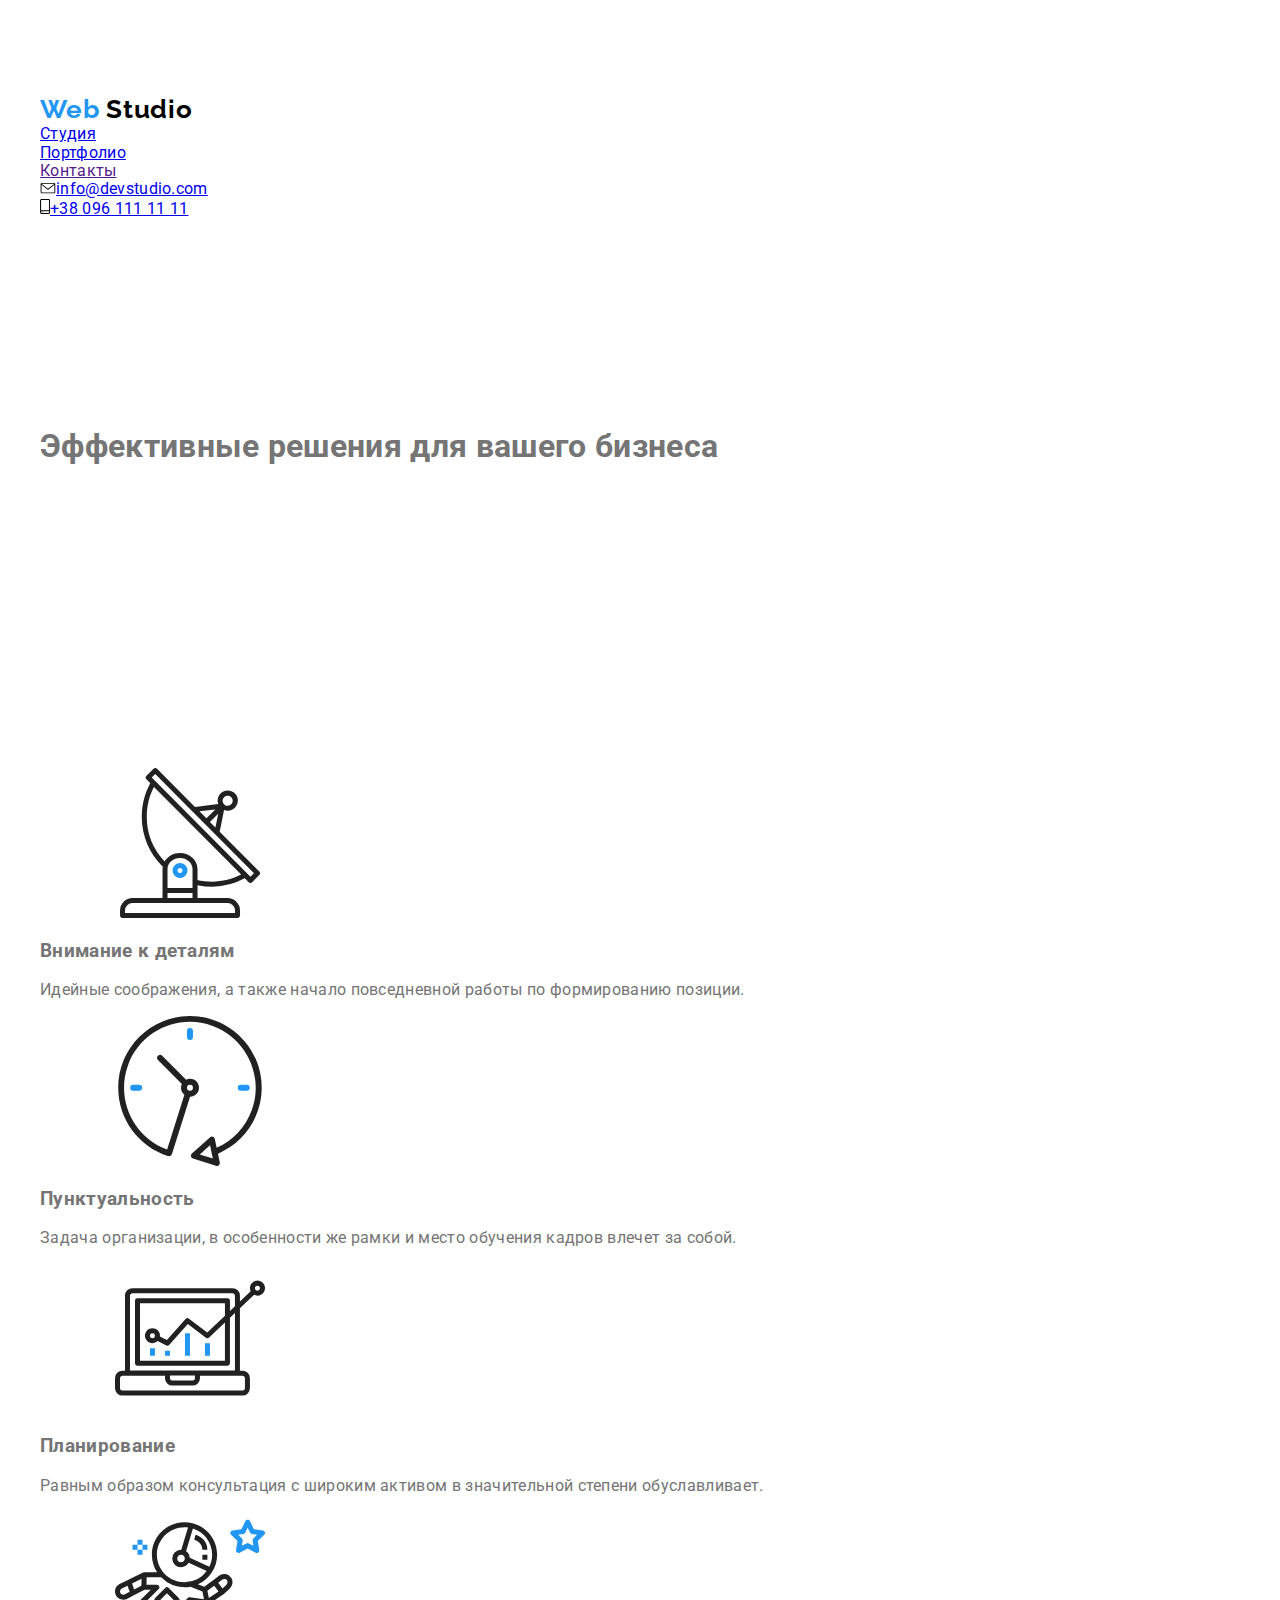
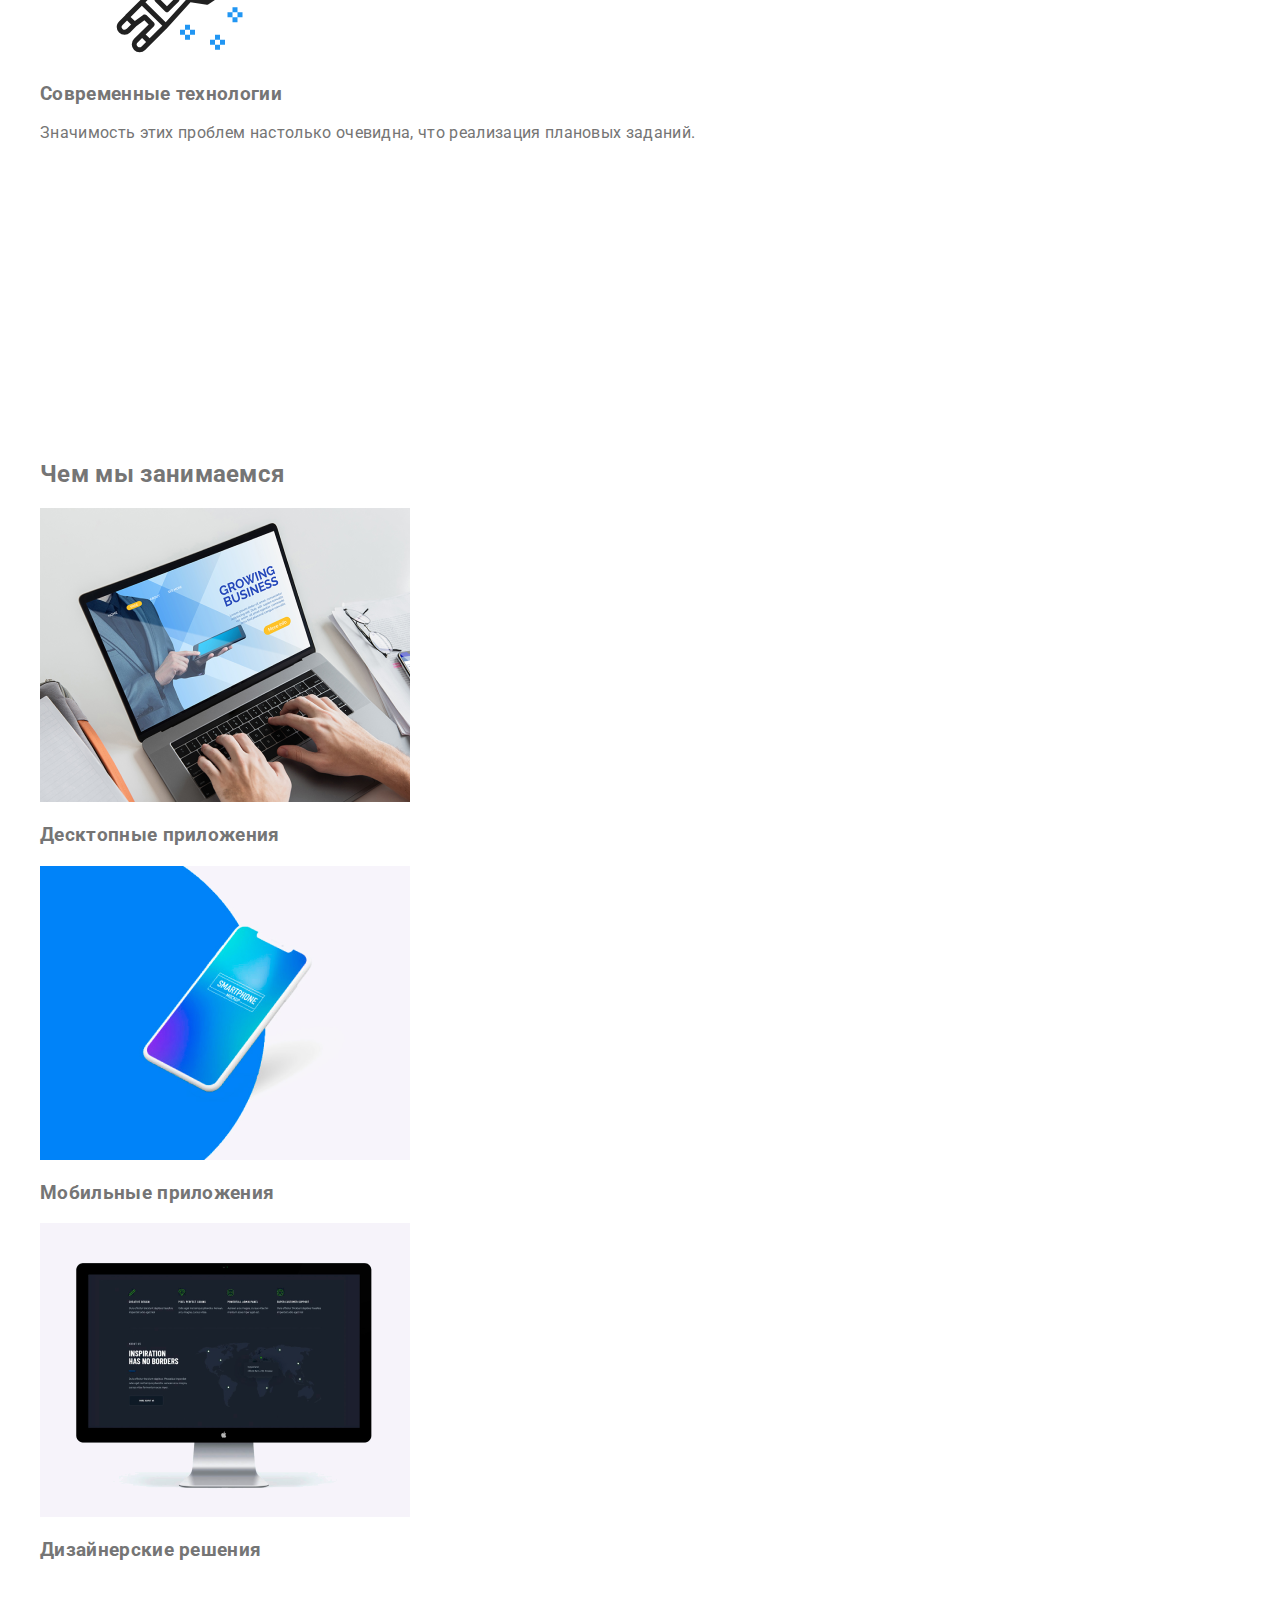
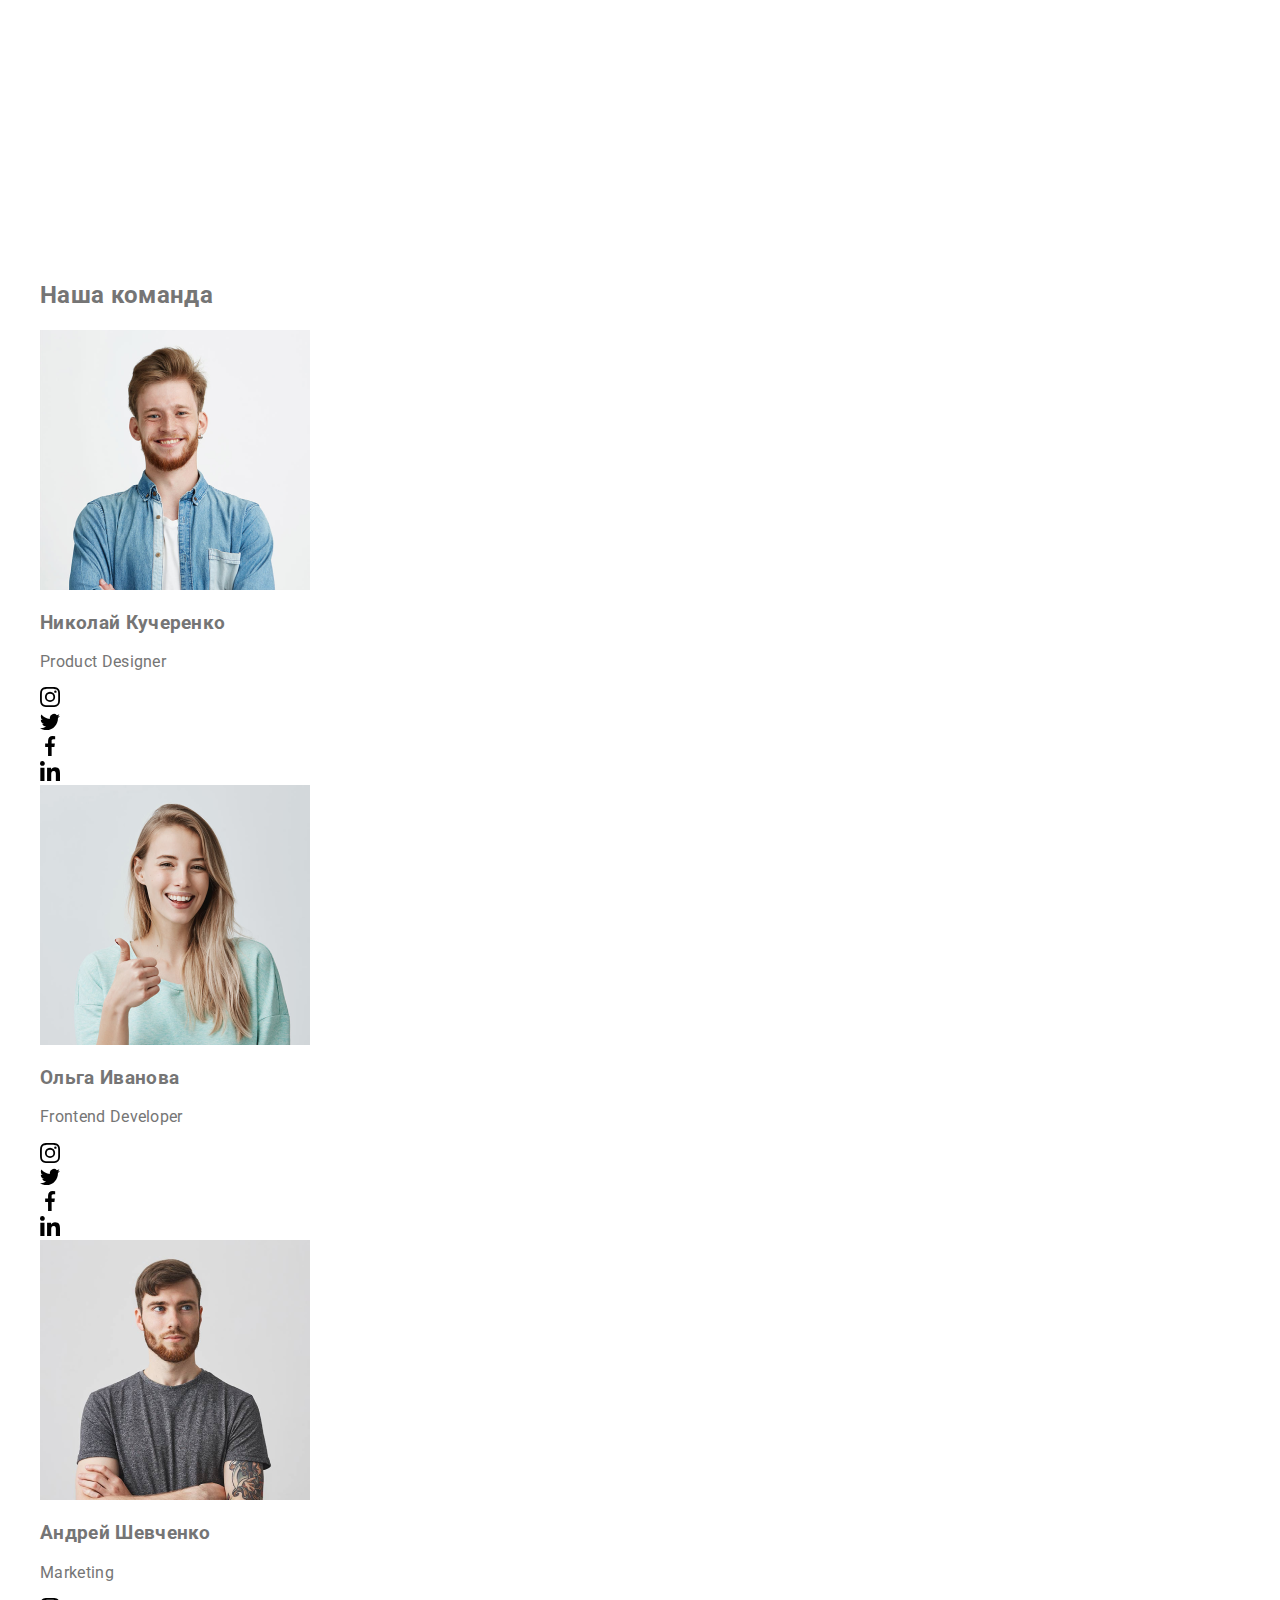
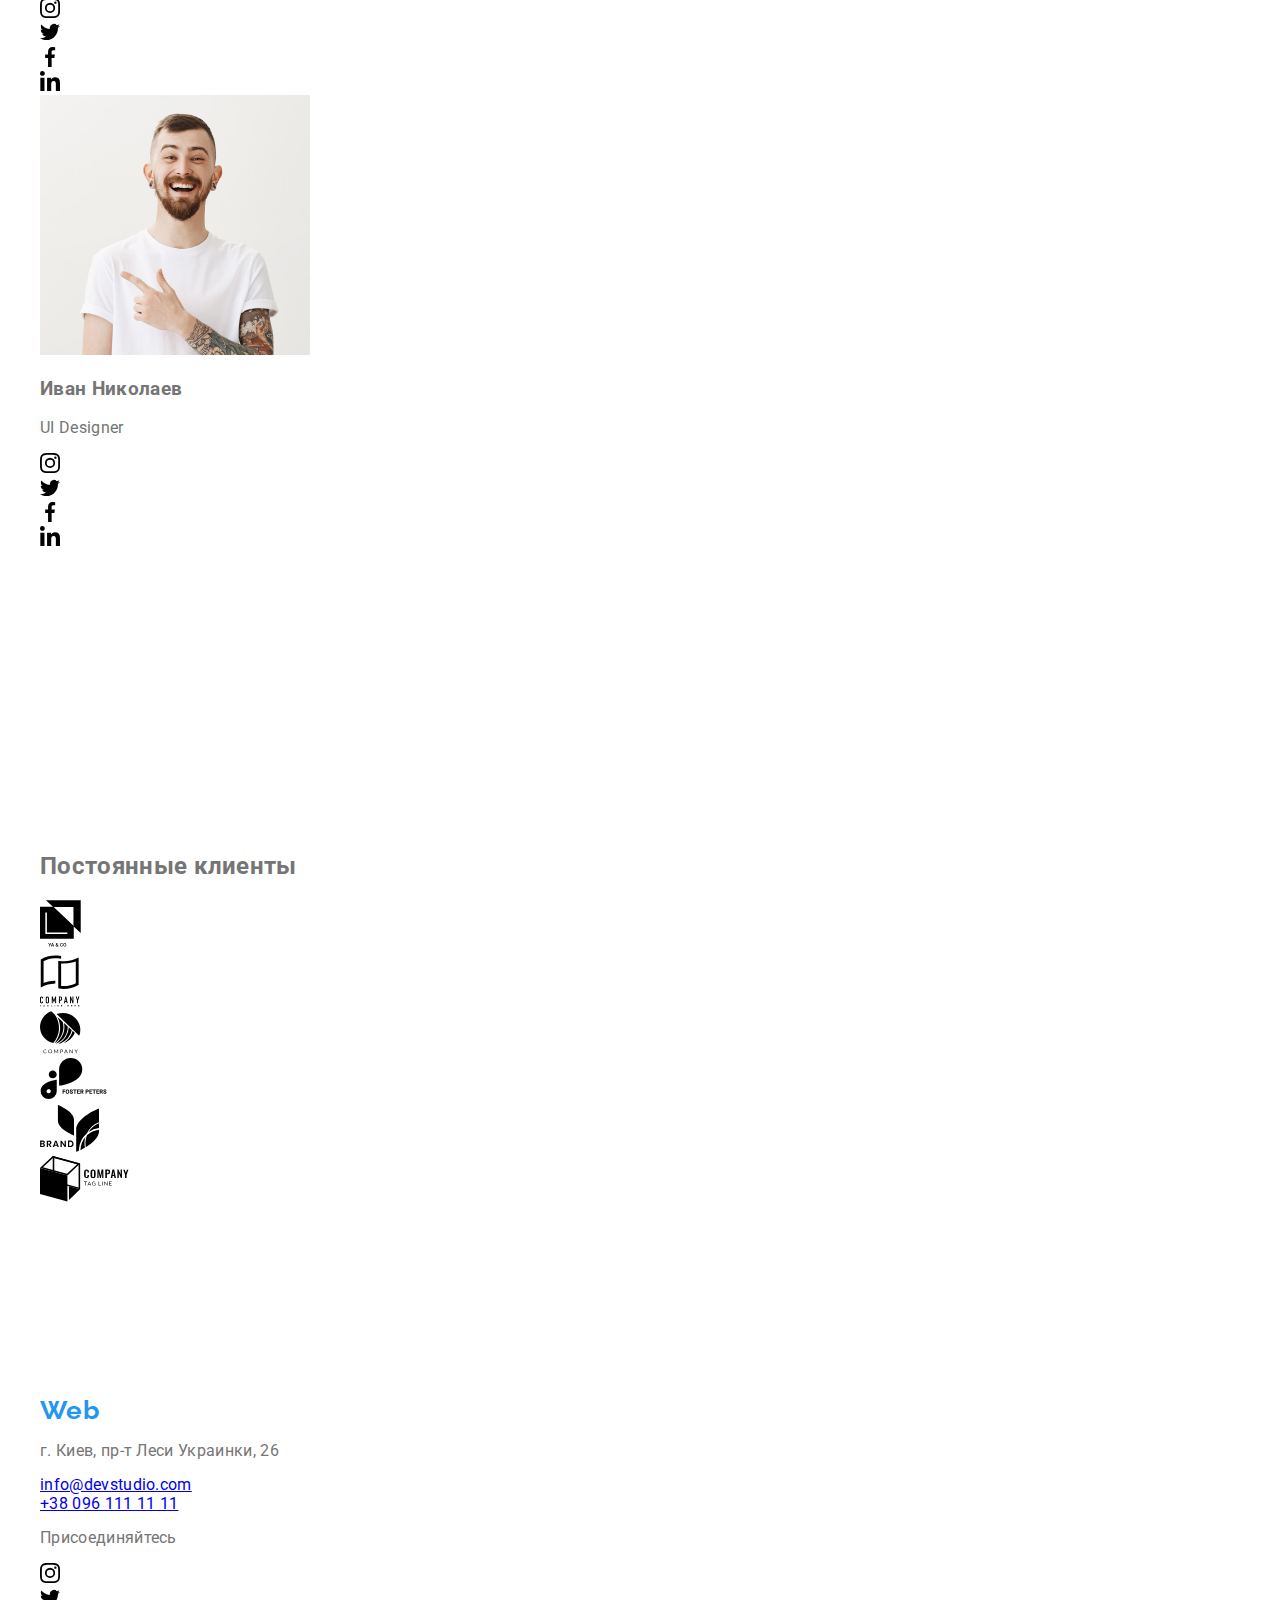
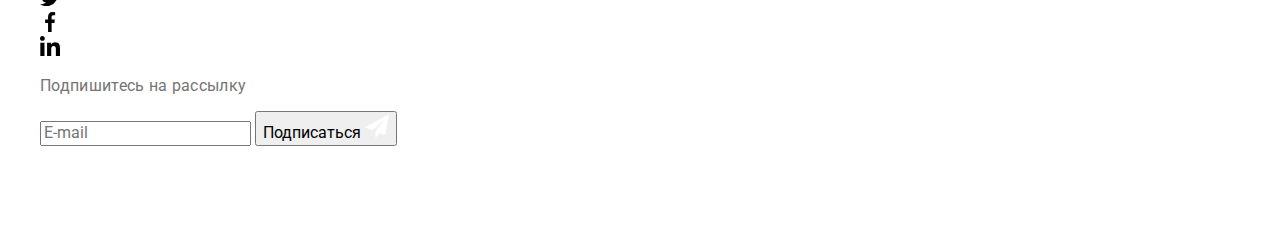
==== index.html @ dac52d51 "обнуляет все стили кроме общих" ====
<!DOCTYPE html>
<html lang="ru">
  <head>
    <meta charset="UTF-8" />
    <title>Web Studio</title>
    <link
      href="https://fonts.googleapis.com/css2?family=Raleway:wght@700&family=Roboto:wght@400;500;700;900&display=swap"
      rel="stylesheet"
    />
    <link rel="stylesheet" href="./css/normalize.css" />
    <link rel="stylesheet" href="./css/main.min.css" />
  </head>
  <body class="body">
    <header class="site-header">
      <div class="container">
        <nav class="nav">
          <div>
            <a href="./index.html" class="logo">
              <span class="logo-blue">Web</span>
              <span class="logo-black">Studio</span>
            </a>
          </div>
          <div>
            <ul class="site-nav list">
              <li class="nav-item">
                <a class="nav-item-link active" href="./index.html">Студия</a>
              </li>
              <li class="nav-item">
                <a class="nav-item-link" href="./portfolio.html">Портфолио</a>
              </li>
              <li class="nav-item">
                <a class="nav-item-link" href="">Контакты</a>
              </li>
            </ul>
          </div>
        </nav>
        <div class="contacts-header">
          <ul class="contacts list">
            <li class="contacts-item">
              <a href="mailto:info@devstudio.com">
                <svg class="contacts-icon" width="16px" height="11px">
                  <use href="./images/Sprite.svg#icon-envelope"></use></svg
                >info@devstudio.com</a
              >
            </li>
            <li class="contacts-item">
              <a href="tel:+380961111111">
                <svg class="contacts-icon" width="10px" height="15px">
                  <use href="./images/Sprite.svg#icon-smartphone"></use></svg
                >+38 096 111 11 11</a
              >
            </li>
          </ul>
        </div>
      </div>
    </header>
    <!--Секция Герой-->
    <main>
      <section class="hero">
        <div class="container">
          <h1 class="main-slogan">Эффективные решения для вашего бизнеса</h1>
          <!--<div data-modal-open>
            <button class="order-button">
              Заказать услугу
            </button>
          </div>
          <div class="backdrop is-hidden" data-modal>
            <div class="modal">
              <p class="modal-slogan">
                Оставьте свои данные, мы вам перезвоним
              </p>
              <form class="modal-form">
                <div class="modal-form-field">
                  <input
                    class="modal-form-input"
                    type="text"
                    name="name"
                    id="name"
                    placeholder=" "
                  />
                  <label class="modal-form-label" for="name">Имя</label>
                  <span class="icon-modal-form"
                    ><svg class="icon" width="12" height="12">
                      <use
                        href="./images/Sprite.svg#icon-person-form"
                      ></use></svg
                  ></span>
                </div>
                <div class="modal-form-field">
                  <input
                    class="modal-form-input"
                    type="tel"
                    name="tel"
                    id="tel"
                    placeholder=" "
                  />
                  <label class="modal-form-label" for="tel">Телефон</label>
                  <span class="icon-modal-form"
                    ><svg class="icon" width="14" height="14">
                      <use
                        href="./images/Sprite.svg#icon-phone-form"
                      ></use></svg
                  ></span>
                </div>
                <div class="modal-form-field">
                  <input
                    class="modal-form-input"
                    type="email"
                    name="mail"
                    id="mail"
                    placeholder=" "
                  />
                  <label class="modal-form-label" for="mail">Почта</label>
                  <span class="icon-modal-form"
                    ><svg class="icon" width="16" height="12">
                      <use href="./images/Sprite.svg#icon-mail-form"></use></svg
                  ></span>
                </div>
                <div class="modal-form-comment">
                  <textarea
                    class="comment-area"
                    name="comment"
                    id="comment"
                    cols="50"
                    rows="10"
                    placeholder=" "
                  ></textarea>
                  <label class="form-label-comment" for="comment"
                    >Комментарий</label
                  >
                </div>
                <label class="agreement-checkbox">
                  <input
                    class="checkbox visually-hidden"
                    type="checkbox"
                    name="agreement"
                  />

                  <span class="check-text"
                    >Соглашаюсь с рассылкой и принимаю
                    <a class="agreement-link" href="#"
                      >Условия договора</a
                    ></span
                  >
                </label>
                <button type="submit" class="modal-submit" data-modal-close>
                  Отправить
                </button>
              </form>
              <span class="close-form"
                ><svg class="close-form-icon" width="11" height="11">
                  <use href="./images/Sprite.svg#icon-close-form"></use></svg
              ></span>
            </div>
          </div>-->
        </div>
      </section>
      <!--Секция без названия-->
      <section class="section">
        <div class="container">
          <ul class="benefits list">
            <li class="benefits-list">
              <div class="benefits-icon-block">
                <svg class="benefits-icon">
                  <use href="./images/Sprite.svg#icon-antenna"></use>
                </svg>
              </div>
              <h3 class="benefits-list-name">Внимание к деталям</h3>
              <p class="benefits-list-description">
                Идейные соображения, а также начало повседневной работы по
                формированию позиции.
              </p>
            </li>
            <li class="benefits-list">
              <div class="benefits-icon-block">
                <svg class="benefits-icon">
                  <use href="./images/Sprite.svg#icon-clock"></use>
                </svg>
              </div>
              <h3 class="benefits-list-name">Пунктуальность</h3>
              <p class="benefits-list-description">
                Задача организации, в особенности же рамки и место обучения
                кадров влечет за собой.
              </p>
            </li>
            <li class="benefits-list">
              <div class="benefits-icon-block">
                <svg class="benefits-icon">
                  <use href="./images/Sprite.svg#icon-diagram"></use>
                </svg>
              </div>
              <h3 class="benefits-list-name">Планирование</h3>
              <p class="benefits-list-description">
                Равным образом консультация с широким активом в значительной
                степени обуславливает.
              </p>
            </li>
            <li class="benefits-list">
              <div class="benefits-icon-block">
                <svg class="benefits-icon">
                  <use href="./images/Sprite.svg#icon-astronaut"></use>
                </svg>
              </div>
              <h3 class="benefits-list-name">Современные технологии</h3>
              <p class="benefits-list-description">
                Значимость этих проблем настолько очевидна, что реализация
                плановых заданий.
              </p>
            </li>
          </ul>
        </div>
      </section>
      <!--Секция чем мы занимаемся-->
      <section class="section">
        <div class="container">
          <h2 class="section-name">Чем мы занимаемся</h2>
          <ul class="business list">
            <li class="business-item">
              <img
                class="business-image"
                src="./images/Laptop.png"
                alt="Фото ноутбука"
                width="370"
              />
              <h3 class="business-item-name">Десктопные приложения</h3>
            </li>
            <li class="business-item">
              <img
                class="business-image"
                src="./images/Phone.png"
                alt="Фото телефона"
                width="370"
              />
              <h3 class="business-item-name">Мобильные приложения</h3>
            </li>
            <li class="business-item">
              <img
                class="business-image"
                src="./images/Monitor.png"
                alt="Фото монитора"
                width="370"
              />
              <h3 class="business-item-name">Дизайнерские решения</h3>
            </li>
          </ul>
        </div>
      </section>
      <!--Секция наша команда-->
      <section class="section our-team">
        <div class="container">
          <h2 class="section-name">Наша команда</h2>
          <ul class="team list">
            <li class="team-member">
              <img
                src="./images/Продукт_Дизайнер.png"
                alt="Фото дизайнера"
                width="270"
              />
              <h3 class="team-member-name">Николай Кучеренко</h3>
              <p class="team-member-profession">Product Designer</p>
              <ul class="links list">
                <li>
                  <a href="" class="team-links" aria-label="Инстаграм">
                    <svg class="team-links-icon" width="20" height="20">
                      <use href="./images/Sprite.svg#icon-instagram"></use>
                    </svg>
                  </a>
                </li>
                <li>
                  <a href="" class="team-links" aria-label="Твиттер">
                    <svg class="team-links-icon" width="20" height="20">
                      <use href="./images/Sprite.svg#icon-twitter"></use>
                    </svg>
                  </a>
                </li>
                <li>
                  <a href="" class="team-links" aria-label="Фэйсбук">
                    <svg class="team-links-icon" width="20" height="20">
                      <use href="./images/Sprite.svg#icon-facebook"></use>
                    </svg>
                  </a>
                </li>
                <li>
                  <a href="" class="team-links" aria-label="Линкедин">
                    <svg class="team-links-icon" width="20" height="20">
                      <use href="./images/Sprite.svg#icon-linkedin"></use>
                    </svg>
                  </a>
                </li>
              </ul>
            </li>
            <li class="team-member">
              <img
                src="./images/Фронт-энд.png"
                alt="Фото фронт-энд разработчика"
                width="270"
              />
              <h3 class="team-member-name">Ольга Иванова</h3>
              <p class="team-member-profession">Frontend Developer</p>
              <ul class="links list">
                <li>
                  <a href="" class="team-links" aria-label="Инстаграм">
                    <svg class="team-links-icon" width="20" height="20">
                      <use href="./images/Sprite.svg#icon-instagram"></use>
                    </svg>
                  </a>
                </li>
                <li>
                  <a href="" class="team-links" aria-label="Твиттер">
                    <svg class="team-links-icon" width="20" height="20">
                      <use href="./images/Sprite.svg#icon-twitter"></use>
                    </svg>
                  </a>
                </li>
                <li>
                  <a href="" class="team-links" aria-label="Фэйсбук">
                    <svg class="team-links-icon" width="20" height="20">
                      <use href="./images/Sprite.svg#icon-facebook"></use>
                    </svg>
                  </a>
                </li>
                <li>
                  <a href="" class="team-links" aria-label="Линкедин">
                    <svg class="team-links-icon" width="20" height="20">
                      <use href="./images/Sprite.svg#icon-linkedin"></use>
                    </svg>
                  </a>
                </li>
              </ul>
            </li>
            <li class="team-member">
              <img
                src="./images/Маркетинг.png"
                alt="Фото маркетолога"
                width="270"
              />
              <h3 class="team-member-name">Андрей Шевченко</h3>
              <p class="team-member-profession">Marketing</p>
              <ul class="links list">
                <li>
                  <a href="" class="team-links" aria-label="Инстаграм">
                    <svg class="team-links-icon" width="20" height="20">
                      <use href="./images/Sprite.svg#icon-instagram"></use>
                    </svg>
                  </a>
                </li>
                <li>
                  <a href="" class="team-links" aria-label="Твиттер">
                    <svg class="team-links-icon" width="20" height="20">
                      <use href="./images/Sprite.svg#icon-twitter"></use>
                    </svg>
                  </a>
                </li>
                <li>
                  <a href="" class="team-links" aria-label="Фэйсбук">
                    <svg class="team-links-icon" width="20" height="20">
                      <use href="./images/Sprite.svg#icon-facebook"></use>
                    </svg>
                  </a>
                </li>
                <li>
                  <a href="" class="team-links" aria-label="Линкедин">
                    <svg class="team-links-icon" width="20" height="20">
                      <use href="./images/Sprite.svg#icon-linkedin"></use>
                    </svg>
                  </a>
                </li>
              </ul>
            </li>
            <li class="team-member">
              <img
                src="./images/UI_Дизайнер.png"
                alt="Фото дизайнера UI"
                width="270"
              />
              <h3 class="team-member-name">Иван Николаев</h3>
              <p class="team-member-profession">UI Designer</p>
              <ul class="links list">
                <li>
                  <a href="" class="team-links" aria-label="Инстаграм">
                    <svg class="team-links-icon" width="20" height="20">
                      <use href="./images/Sprite.svg#icon-instagram"></use>
                    </svg>
                  </a>
                </li>
                <li>
                  <a href="" class="team-links" aria-label="Твиттер">
                    <svg class="team-links-icon" width="20" height="20">
                      <use href="./images/Sprite.svg#icon-twitter"></use>
                    </svg>
                  </a>
                </li>
                <li>
                  <a href="" class="team-links" aria-label="Фэйсбук">
                    <svg class="team-links-icon" width="20" height="20">
                      <use href="./images/Sprite.svg#icon-facebook"></use>
                    </svg>
                  </a>
                </li>
                <li>
                  <a href="" class="team-links" aria-label="Линкедин">
                    <svg class="team-links-icon" width="20" height="20">
                      <use href="./images/Sprite.svg#icon-linkedin"></use>
                    </svg>
                  </a>
                </li>
              </ul>
            </li>
          </ul>
        </div>
      </section>
      <!--Секция постоянные клиенты-->
      <section class="section">
        <div class="container">
          <h2 class="section-name">Постоянные клиенты</h2>
          <ul class="clients list">
            <li class="clients-logo-block">
              <a class="clients-logo" aria-label="Лого клиента">
                <svg class="icon-logo" width="45" height="50">
                  <use href="./images/Sprite.svg#icon-client-1"></use>
                </svg>
              </a>
            </li>
            <li class="clients-logo-block">
              <a class="clients-logo" aria-label="Лого клиента">
                <svg class="icon-logo" width="40" height="52">
                  <use href="./images/Sprite.svg#icon-client-2"></use>
                </svg>
              </a>
            </li>
            <li class="clients-logo-block">
              <a class="clients-logo" aria-label="Лого клиента">
                <svg class="icon-logo" width="41" height="43">
                  <use href="./images/Sprite.svg#icon-client-3"></use>
                </svg>
              </a>
            </li>
            <li class="clients-logo-block">
              <a class="clients-logo" aria-label="Лого клиента">
                <svg class="icon-logo" width="80" height="42">
                  <use href="./images/Sprite.svg#icon-client-4"></use>
                </svg>
              </a>
            </li>
            <li class="clients-logo-block">
              <a class="clients-logo" aria-label="Лого клиента">
                <svg class="icon-logo" width="59" height="47">
                  <use href="./images/Sprite.svg#icon-client-5"></use>
                </svg>
              </a>
            </li>
            <li class="clients-logo-block">
              <a class="clients-logo" aria-label="Лого клиента">
                <svg class="icon-logo" width="89" height="46">
                  <use href="./images/Sprite.svg#icon-client-6"></use>
                </svg>
              </a>
            </li>
          </ul>
        </div>
      </section>
    </main>
    <footer class="footer">
      <div class="container">
        <div class="block-adress">
          <a href="/" class="logo">
            <span class="logo-blue">Web</span>
            <span class="logo-white">Studio</span></a
          >
          <ul class="adress list">
            <li class="adress-main">
              <p>г. Киев, пр-т Леси Украинки, 26</p>
            </li>
            <li class="adress-links">
              <a href="mailto:info@devstudio.com">info@devstudio.com</a>
            </li>
            <li class="adress-links">
              <a href="tel:+380961111111">+38 096 111 11 11</a>
            </li>
          </ul>
        </div>
        <div class="block-join">
          <p class="join">Присоединяйтесь</p>
          <ul class="join-links list">
            <li>
              <a href="" class="join-links-item" aria-label="Инстаграм">
                <svg class="join-links-icon" width="20" height="20">
                  <use href="./images/Sprite.svg#icon-instagram"></use>
                </svg>
              </a>
            </li>
            <li>
              <a href="" class="join-links-item" aria-label="Твиттер">
                <svg class="join-links-icon" width="20" height="20">
                  <use href="./images/Sprite.svg#icon-twitter"></use>
                </svg>
              </a>
            </li>
            <li>
              <a href="" class="join-links-item" aria-label="Фэйсбук">
                <svg class="join-links-icon" width="20" height="20">
                  <use href="./images/Sprite.svg#icon-facebook"></use>
                </svg>
              </a>
            </li>
            <li>
              <a href="" class="join-links-item" aria-label="Линкедин">
                <svg class="join-links-icon" width="20" height="20">
                  <use href="./images/Sprite.svg#icon-linkedin"></use>
                </svg>
              </a>
            </li>
          </ul>
        </div>
        <div class="block-sign">
          <p class="sign">Подпишитесь на рассылку</p>
          <div class="sign-form">
            <input
              class="sign-input"
              type="email"
              name="mail"
              placeholder="E-mail"
            />
            <button class="button-sign" type="submit">
              Подписаться
              <svg width="24" height="24">
                <use href="./images/Sprite.svg#icon-send"></use>
              </svg>
            </button>
          </div>
        </div>
      </div>
    </footer>

    <script src="./js/modal.js"></script>
  </body>
</html>
---- css/main.min.css ----
.visually-hidden{position:absolute;clip:rect(0 0 0 0);width:1px;height:1px;margin:-1px;border:0;padding:0;overflow:hidden}.list{list-style:none;margin:0;padding:0}.body{color:#757575;font-family:roboto, sans-serif;letter-spacing:0.02em}.section{padding-top:94px}.container{padding-top:60px;padding-bottom:60px;padding-right:15px;padding-left:15px;margin:0px auto 0px auto}@media screen and (min-width: 480px){.container{width:480px}}@media screen and (min-width: 768px){.container{width:768px}}@media screen and (min-width: 1200px){.container{padding-top:94px;padding-bottom:94px;width:1200px}}.logo{text-decoration:none;font-family:Raleway, sans-serif;font-weight:700;font-size:26px;line-height:1.2;letter-spacing:0.03em}.logo-blue{color:#2196f3}.logo-black{color:#000}.logo-white{color:#fff}
/*# sourceMappingURL=main.min.css.map */
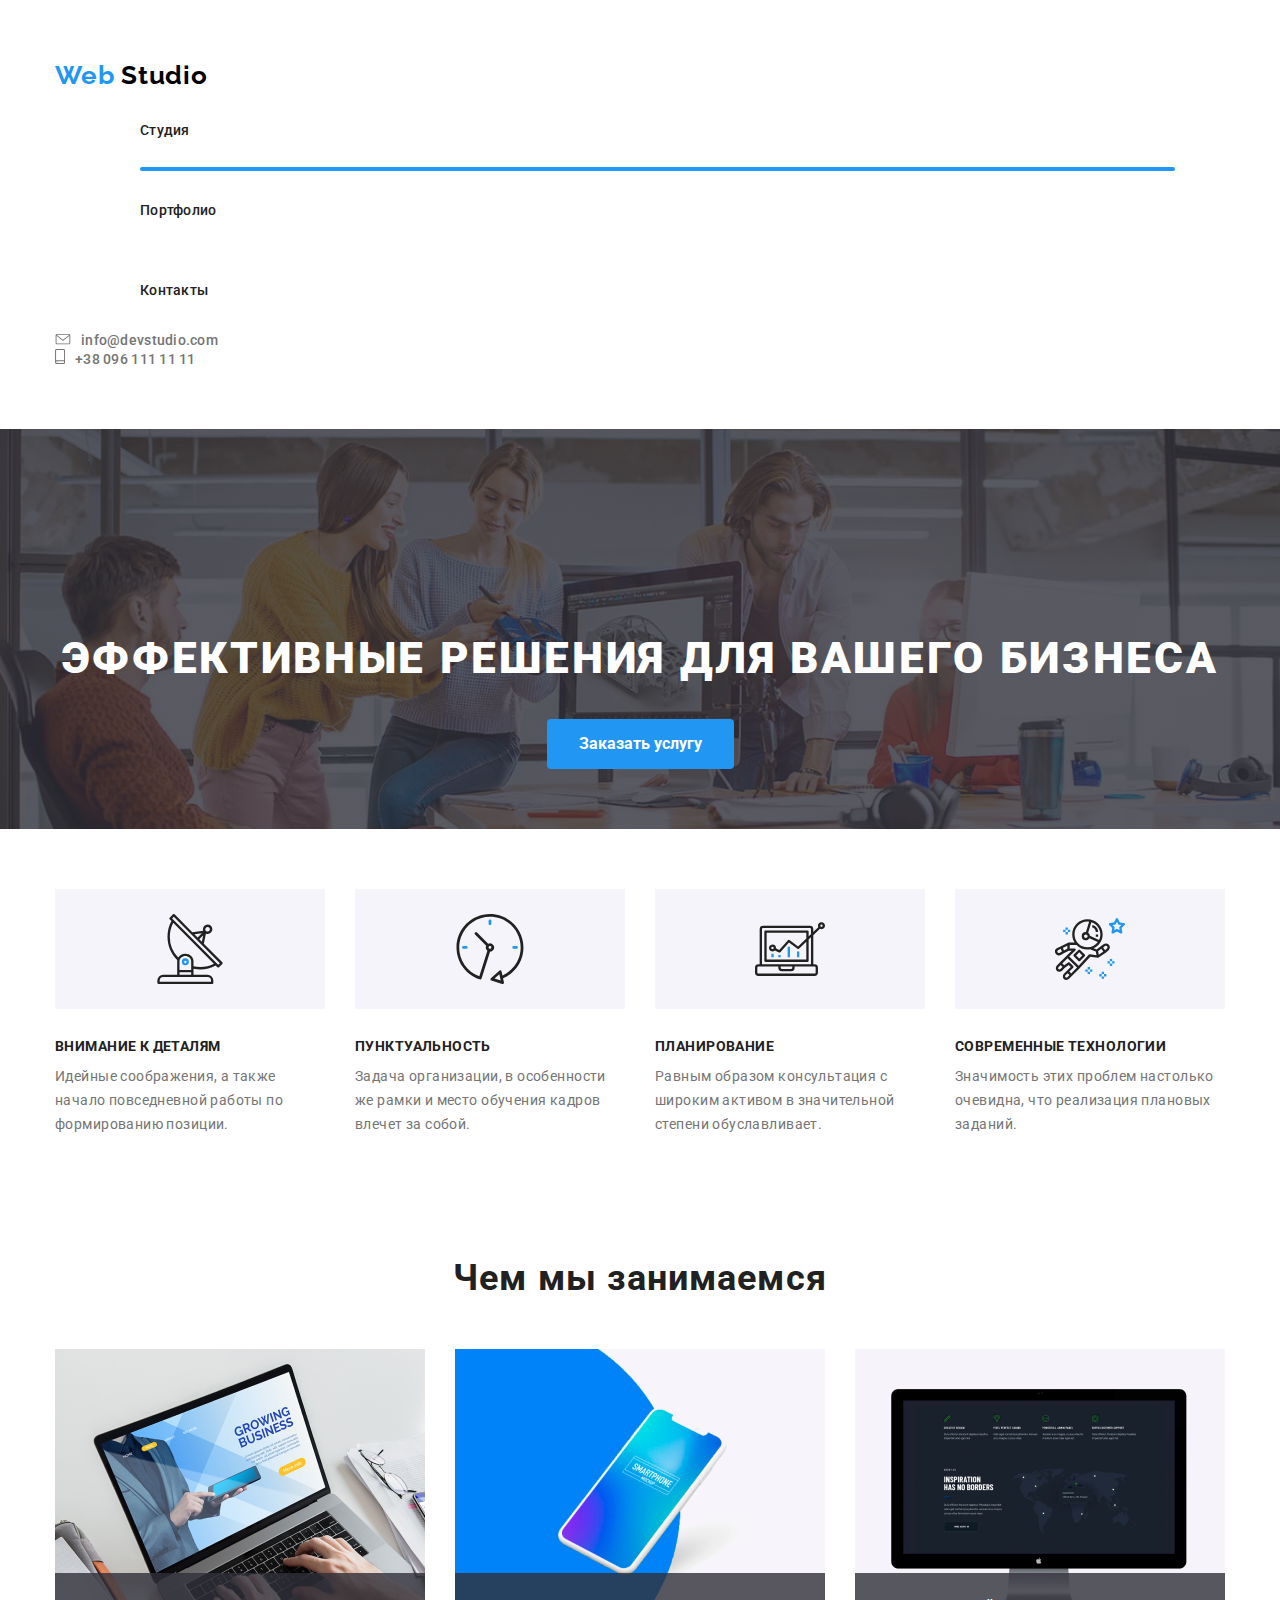
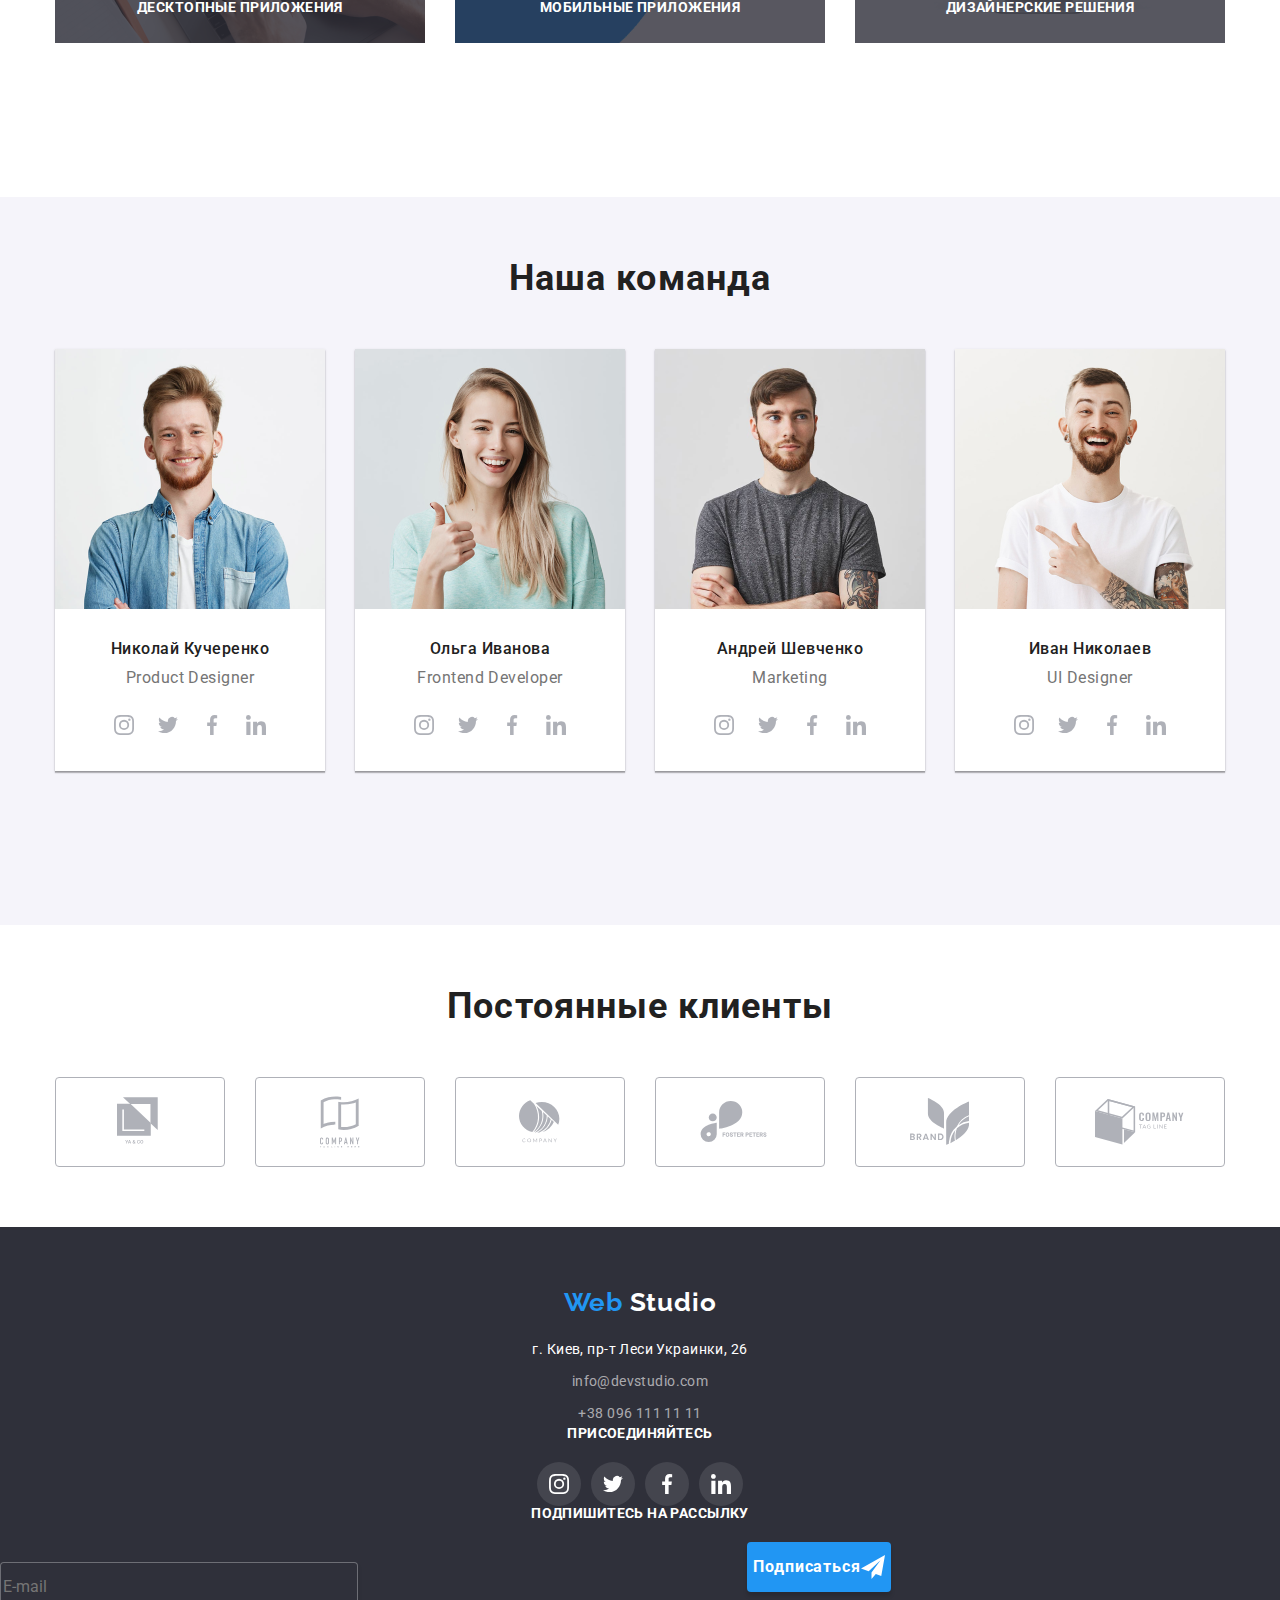
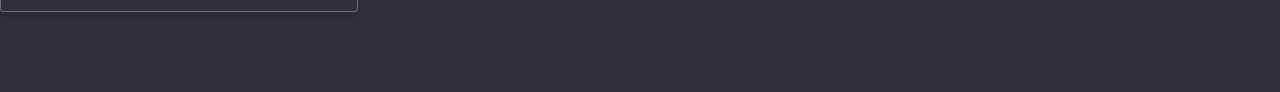
==== commit 689246f1: "добавляет адаптивную верстку" ====
--- a/index.html
+++ b/index.html
@@ -2,6 +2,7 @@
 <html lang="ru">
   <head>
     <meta charset="UTF-8" />
+    <meta name="viewport" content="width=device-width, initial-scale=1.0" />
     <title>Web Studio</title>
     <link
       href="https://fonts.googleapis.com/css2?family=Raleway:wght@700&family=Roboto:wght@400;500;700;900&display=swap"
@@ -13,44 +14,67 @@
   <body class="body">
     <header class="site-header">
       <div class="container">
-        <nav class="nav">
-          <div>
-            <a href="./index.html" class="logo">
-              <span class="logo-blue">Web</span>
-              <span class="logo-black">Studio</span>
-            </a>
-          </div>
-          <div>
-            <ul class="site-nav list">
-              <li class="nav-item">
-                <a class="nav-item-link active" href="./index.html">Студия</a>
-              </li>
-              <li class="nav-item">
-                <a class="nav-item-link" href="./portfolio.html">Портфолио</a>
-              </li>
-              <li class="nav-item">
-                <a class="nav-item-link" href="">Контакты</a>
+        <div>
+          <a href="./index.html" class="logo">
+            <span class="logo-blue">Web</span>
+            <span class="logo-black">Studio</span>
+          </a>
+          <button
+            type="button"
+            class="menu-button is-open"
+            aria-expanded="false"
+            data-menu-button
+          >
+            <svg
+              width="40"
+              height="40"
+              aria-label="Переключатель мобильного меню"
+            >
+              <use
+                class="icon-nav-close"
+                href="./images/Sprite.svg#icon-nav-close"
+              ></use>
+              <use
+                class="icon-nav-menu"
+                href="./images/Sprite.svg#icon-nav-menu"
+              ></use>
+            </svg>
+          </button>
+        </div>
+        <div class="menu-container">
+          <nav class="nav">
+            <div>
+              <ul class="site-nav list">
+                <li class="nav-item">
+                  <a class="nav-item-link active" href="./index.html">Студия</a>
+                </li>
+                <li class="nav-item">
+                  <a class="nav-item-link" href="./portfolio.html">Портфолио</a>
+                </li>
+                <li class="nav-item">
+                  <a class="nav-item-link" href="">Контакты</a>
+                </li>
+              </ul>
+            </div>
+          </nav>
+          <div class="contacts-header">
+            <ul class="contacts list">
+              <li class="contacts-item">
+                <a href="mailto:info@devstudio.com">
+                  <svg class="contacts-icon" width="16px" height="11px">
+                    <use href="./images/Sprite.svg#icon-envelope"></use></svg
+                  >info@devstudio.com</a
+                >
+              </li>
+              <li class="contacts-item">
+                <a href="tel:+380961111111">
+                  <svg class="contacts-icon" width="10px" height="15px">
+                    <use href="./images/Sprite.svg#icon-smartphone"></use></svg
+                  >+38 096 111 11 11</a
+                >
               </li>
             </ul>
           </div>
-        </nav>
-        <div class="contacts-header">
-          <ul class="contacts list">
-            <li class="contacts-item">
-              <a href="mailto:info@devstudio.com">
-                <svg class="contacts-icon" width="16px" height="11px">
-                  <use href="./images/Sprite.svg#icon-envelope"></use></svg
-                >info@devstudio.com</a
-              >
-            </li>
-            <li class="contacts-item">
-              <a href="tel:+380961111111">
-                <svg class="contacts-icon" width="10px" height="15px">
-                  <use href="./images/Sprite.svg#icon-smartphone"></use></svg
-                >+38 096 111 11 11</a
-              >
-            </li>
-          </ul>
         </div>
       </div>
     </header>
@@ -59,7 +83,7 @@
       <section class="hero">
         <div class="container">
           <h1 class="main-slogan">Эффективные решения для вашего бизнеса</h1>
-          <!--<div data-modal-open>
+          <div data-modal-open>
             <button class="order-button">
               Заказать услугу
             </button>
@@ -152,7 +176,7 @@
                   <use href="./images/Sprite.svg#icon-close-form"></use></svg
               ></span>
             </div>
-          </div>-->
+          </div>
         </div>
       </section>
       <!--Секция без названия-->
@@ -212,7 +236,7 @@
       </section>
       <!--Секция чем мы занимаемся-->
       <section class="section">
-        <div class="container">
+        <div class="container business-container">
           <h2 class="section-name">Чем мы занимаемся</h2>
           <ul class="business list">
             <li class="business-item">
@@ -461,56 +485,58 @@
       </section>
     </main>
     <footer class="footer">
-      <div class="container">
-        <div class="block-adress">
-          <a href="/" class="logo">
-            <span class="logo-blue">Web</span>
-            <span class="logo-white">Studio</span></a
-          >
-          <ul class="adress list">
-            <li class="adress-main">
-              <p>г. Киев, пр-т Леси Украинки, 26</p>
-            </li>
-            <li class="adress-links">
-              <a href="mailto:info@devstudio.com">info@devstudio.com</a>
-            </li>
-            <li class="adress-links">
-              <a href="tel:+380961111111">+38 096 111 11 11</a>
-            </li>
-          </ul>
-        </div>
-        <div class="block-join">
-          <p class="join">Присоединяйтесь</p>
-          <ul class="join-links list">
-            <li>
-              <a href="" class="join-links-item" aria-label="Инстаграм">
-                <svg class="join-links-icon" width="20" height="20">
-                  <use href="./images/Sprite.svg#icon-instagram"></use>
-                </svg>
-              </a>
-            </li>
-            <li>
-              <a href="" class="join-links-item" aria-label="Твиттер">
-                <svg class="join-links-icon" width="20" height="20">
-                  <use href="./images/Sprite.svg#icon-twitter"></use>
-                </svg>
-              </a>
-            </li>
-            <li>
-              <a href="" class="join-links-item" aria-label="Фэйсбук">
-                <svg class="join-links-icon" width="20" height="20">
-                  <use href="./images/Sprite.svg#icon-facebook"></use>
-                </svg>
-              </a>
-            </li>
-            <li>
-              <a href="" class="join-links-item" aria-label="Линкедин">
-                <svg class="join-links-icon" width="20" height="20">
-                  <use href="./images/Sprite.svg#icon-linkedin"></use>
-                </svg>
-              </a>
-            </li>
-          </ul>
+      <div class="footer-container">
+        <div class="block-for-tablet">
+          <div class="block-adress">
+            <a href="/" class="logo">
+              <span class="logo-blue">Web</span>
+              <span class="logo-white">Studio</span></a
+            >
+            <ul class="adress list">
+              <li class="adress-main">
+                <p>г. Киев, пр-т Леси Украинки, 26</p>
+              </li>
+              <li class="adress-links">
+                <a href="mailto:info@devstudio.com">info@devstudio.com</a>
+              </li>
+              <li class="adress-links">
+                <a href="tel:+380961111111">+38 096 111 11 11</a>
+              </li>
+            </ul>
+          </div>
+          <div class="block-join">
+            <p class="join">Присоединяйтесь</p>
+            <ul class="join-links list">
+              <li>
+                <a href="" class="join-links-item" aria-label="Инстаграм">
+                  <svg class="join-links-icon" width="20" height="20">
+                    <use href="./images/Sprite.svg#icon-instagram"></use>
+                  </svg>
+                </a>
+              </li>
+              <li>
+                <a href="" class="join-links-item" aria-label="Твиттер">
+                  <svg class="join-links-icon" width="20" height="20">
+                    <use href="./images/Sprite.svg#icon-twitter"></use>
+                  </svg>
+                </a>
+              </li>
+              <li>
+                <a href="" class="join-links-item" aria-label="Фэйсбук">
+                  <svg class="join-links-icon" width="20" height="20">
+                    <use href="./images/Sprite.svg#icon-facebook"></use>
+                  </svg>
+                </a>
+              </li>
+              <li>
+                <a href="" class="join-links-item" aria-label="Линкедин">
+                  <svg class="join-links-icon" width="20" height="20">
+                    <use href="./images/Sprite.svg#icon-linkedin"></use>
+                  </svg>
+                </a>
+              </li>
+            </ul>
+          </div>
         </div>
         <div class="block-sign">
           <p class="sign">Подпишитесь на рассылку</p>
@@ -533,5 +559,6 @@
     </footer>
 
     <script src="./js/modal.js"></script>
+    <script src="./js/menu.js"></script>
   </body>
 </html>
--- a/css/main.min.css
+++ b/css/main.min.css
@@ -1,2 +1,2 @@
-.visually-hidden{position:absolute;clip:rect(0 0 0 0);width:1px;height:1px;margin:-1px;border:0;padding:0;overflow:hidden}.list{list-style:none;margin:0;padding:0}.body{color:#757575;font-family:roboto, sans-serif;letter-spacing:0.02em}.section{padding-top:94px}.container{padding-top:60px;padding-bottom:60px;padding-right:15px;padding-left:15px;margin:0px auto 0px auto}@media screen and (min-width: 480px){.container{width:480px}}@media screen and (min-width: 768px){.container{width:768px}}@media screen and (min-width: 1200px){.container{padding-top:94px;padding-bottom:94px;width:1200px}}.logo{text-decoration:none;font-family:Raleway, sans-serif;font-weight:700;font-size:26px;line-height:1.2;letter-spacing:0.03em}.logo-blue{color:#2196f3}.logo-black{color:#000}.logo-white{color:#fff}
+.modal-submit,.agreement-checkbox,.icon-modal-form,.close-form,.benefits-icon-block,.links,.team-links,.clients-logo,.join-links,.join-links-item,.button-sign{display:-webkit-box;display:-ms-flexbox;display:flex;-webkit-box-align:center;-ms-flex-align:center;align-items:center;-webkit-box-pack:center;-ms-flex-pack:center;justify-content:center}.visually-hidden{position:absolute;clip:rect(0 0 0 0);width:1px;height:1px;margin:-1px;border:0;padding:0;overflow:hidden}.list{list-style:none;margin:0;padding:0}.body{color:#757575;font-family:roboto, sans-serif;letter-spacing:0.02em}*,::before,::after{-webkit-box-sizing:border-box;box-sizing:border-box}.section-name{color:#212121;font-weight:700;font-size:36px;line-height:1.17;text-align:center;letter-spacing:0.03em;margin:0 0 50px 0}.container{margin:0 auto 0 auto;padding:60px 15px 60px 15px}@media screen and (min-width: 480px){.container{width:480px}}@media screen and (min-width: 768px){.container{width:768px}}@media screen and (min-width: 1200px){.container{width:1200px}}.logo{text-decoration:none;font-family:Raleway, sans-serif;font-weight:700;font-size:26px;line-height:1.2;letter-spacing:0.03em}.logo-blue{color:#2196f3}.logo-black{color:#000}.logo-white{color:#fff}.nav-item{position:relative}.nav-item-link{display:block;color:#212121;text-decoration:none;font-weight:500;font-size:14px;line-height:1.14;letter-spacing:0.02em;padding-top:32px;padding-bottom:32px;-webkit-transition:color 250ms cubic-bezier(0.4, 0, 0.2, 1);transition:color 250ms cubic-bezier(0.4, 0, 0.2, 1)}.nav-item:not(:last-child){margin-right:50px}.site-nav{margin-left:85px}.site-nav:hover,.site-nav:focus{color:#2196f3}.active::after{content:"";position:absolute;bottom:0;left:0;width:100%;height:4px;border-radius:2px;background-color:#2196f3}.contacts-header{margin-left:auto}.contacts-icon{fill:currentColor;margin-right:10px}.contacts-item a{color:#757575;text-decoration:none;font-weight:500;font-size:14px;line-height:1.14;letter-spacing:0.02em;-webkit-transition:color 250ms cubic-bezier(0.4, 0, 0.2, 1);transition:color 250ms cubic-bezier(0.4, 0, 0.2, 1)}.contacts-item :hover,.contacts-item :focus{color:#2196f3}.contacts-item:not(:last-child){margin-right:30px}.menu-button{display:-webkit-inline-box;display:-ms-inline-flexbox;display:inline-flex;margin:0;padding:0;border:none;background-color:transparent}@media screen and (min-width: 768px){.menu-button{display:none}}.menu-button .icon-nav-close{display:none}.menu-button.is-open .icon-nav-close{display:block}.menu-button.is-open .icon-nav-menu{display:none}.hero{height:400px;max-width:1600px;margin-left:auto;margin-right:auto;background-size:cover;background-repeat:no-repeat;background-position:center;text-align:center;background-image:-webkit-gradient(linear, left top, right top, from(rgba(47,48,58,0.8)), to(rgba(47,48,58,0.8))),url(../../images/Hero.jpg);background-image:linear-gradient(to right, rgba(47,48,58,0.8), rgba(47,48,58,0.8)),url(../../images/Hero.jpg)}.hero .container{padding:0}.main-slogan{color:#fff;padding-top:118px;margin:0 0 30px 0;font-weight:900;font-size:26px;line-height:1.62;letter-spacing:0.06em;text-transform:uppercase}@media screen and (min-width: 1200px){.main-slogan{padding-top:200px;font-size:44px;line-height:1.36}}.order-button{cursor:pointer;color:#fff;background-color:#2196f3;text-decoration:none;font-weight:700;font-size:16px;line-height:1.88;border:none;border-radius:4px;padding:10px 32px}.backdrop{z-index:99;position:fixed;top:0;left:0;width:100%;height:100%;background-color:rgba(47,48,58,0.8);opacity:1;-webkit-transition:opacity 250ms cubic-bezier(0.4, 0, 0.2, 1);transition:opacity 250ms cubic-bezier(0.4, 0, 0.2, 1);padding:93px 15px;overflow-y:scroll}.backdrop.is-hidden{opacity:0;visibility:hidden;pointer-events:none}.backdrop.is-hidden .modal{-webkit-transform:translate(-50%, -50%) scale(0.9);transform:translate(-50%, -50%) scale(0.9);-webkit-transition:-webkit-transform 2500ms cubic-bezier(0.4, 0, 0.2, 1);transition:-webkit-transform 2500ms cubic-bezier(0.4, 0, 0.2, 1);transition:transform 2500ms cubic-bezier(0.4, 0, 0.2, 1);transition:transform 2500ms cubic-bezier(0.4, 0, 0.2, 1), -webkit-transform 2500ms cubic-bezier(0.4, 0, 0.2, 1)}.modal{position:relative;max-width:450px;width:100%;background-color:#fff;margin-left:auto;margin-right:auto;padding:40px}@media screen and (min-width: 1200px){.modal{position:absolute;top:50%;left:50%;-webkit-transform:translate(-50%, -50%) scale(1);transform:translate(-50%, -50%) scale(1);-webkit-transition:-webkit-transform 250ms cubic-bezier(0.4, 0, 0.2, 1);transition:-webkit-transform 250ms cubic-bezier(0.4, 0, 0.2, 1);transition:transform 250ms cubic-bezier(0.4, 0, 0.2, 1);transition:transform 250ms cubic-bezier(0.4, 0, 0.2, 1), -webkit-transform 250ms cubic-bezier(0.4, 0, 0.2, 1);width:100%;max-width:528px}}.modal-slogan{margin-bottom:30px;font-weight:700;font-size:20px;line-height:1.15px;text-align:center;letter-spacing:0.03em;color:#212121}.modal-submit{width:200px;height:50px;margin-right:auto;margin-left:auto;background-color:#2196f3;border:none;outline:transparent;border-radius:4px;font-weight:700;font-size:16px;line-height:1.88;letter-spacing:0.06em;color:#fff}.modal-form{display:-webkit-box;display:-ms-flexbox;display:flex;-webkit-box-orient:vertical;-webkit-box-direction:normal;-ms-flex-direction:column;flex-direction:column;margin-left:auto;margin-right:auto}.modal-form-field{position:relative;margin-bottom:28px}.modal-form-comment{position:relative;padding:0;margin:0 0 20px 0}.modal-form-label{position:absolute;top:50%;left:42px;-webkit-transform:translateY(-50%);transform:translateY(-50%);-webkit-transition:-webkit-transform 250ms cubic-bezier(0.4, 0, 0.2, 1);transition:-webkit-transform 250ms cubic-bezier(0.4, 0, 0.2, 1);transition:transform 250ms cubic-bezier(0.4, 0, 0.2, 1);transition:transform 250ms cubic-bezier(0.4, 0, 0.2, 1), -webkit-transform 250ms cubic-bezier(0.4, 0, 0.2, 1)}.modal-form-input{width:100%;height:40px;text-indent:42px;outline:transparent;cursor:pointer;border:1px solid rgba(33,33,33,0.2);-webkit-box-sizing:border-box;box-sizing:border-box;border-radius:4px}.modal-form-input:focus{outline:transparent;border:1px solid #2196f3}.modal-form-input:focus+.modal-form-label,.modal-form-input:not(:placeholder-shown)+.modal-form-label{color:#2196f3;-webkit-transform:translateY(-42px) translateX(-23px);transform:translateY(-42px) translateX(-23px);-webkit-transition:-webkit-transform 250ms cubic-bezier(0.4, 0, 0.2, 1);transition:-webkit-transform 250ms cubic-bezier(0.4, 0, 0.2, 1);transition:transform 250ms cubic-bezier(0.4, 0, 0.2, 1);transition:transform 250ms cubic-bezier(0.4, 0, 0.2, 1), -webkit-transform 250ms cubic-bezier(0.4, 0, 0.2, 1)}.modal-form-input:focus ~ .icon-modal-form,.modal-form-input:not(:placeholder-shown) ~ .icon-modal-form{fill:#2196f3}.form-label-comment{position:absolute;top:12px;left:16px;-webkit-transform:translateY(0);transform:translateY(0);-webkit-transition:-webkit-transform 250ms cubic-bezier(0.4, 0, 0.2, 1);transition:-webkit-transform 250ms cubic-bezier(0.4, 0, 0.2, 1);transition:transform 250ms cubic-bezier(0.4, 0, 0.2, 1);transition:transform 250ms cubic-bezier(0.4, 0, 0.2, 1), -webkit-transform 250ms cubic-bezier(0.4, 0, 0.2, 1)}.comment-area{border:none;width:100%;border:1px solid rgba(33,33,33,0.2);-webkit-box-sizing:border-box;box-sizing:border-box;border-radius:4px;padding:12px 16px;resize:none}.comment-area:focus{outline:transparent;border:1px solid #2196f3}.comment-area:focus+.form-label-comment,comment-area:not(:placeholder-shown)+.form-label-comment{color:#2196f3;-webkit-transform:translateY(-35px);transform:translateY(-35px)}.agreement-checkbox{position:relative;margin-bottom:30px}.check-text{color:#212121;margin-left:8px}.check-text::before{content:"";display:block;position:absolute;width:16px;height:15px;border:2px solid #212121;border-radius:3px;left:8px;top:-3px}.checkbox:checked+.check-text::before{border-color:#2196f3;background-color:#2196f3;background-image:url(../images/check.svg);background-size:contain;background-origin:border-box}.agreement-link{color:#2196f3}.icon-modal-form{position:absolute;top:50%;left:16px;-webkit-transform:translateY(-50%);transform:translateY(-50%);width:18px;height:18px;fill:#212121}.close-form{position:absolute;top:8px;right:8px;width:30px;height:30px;border-radius:50%;border:1px solid rgba(0,0,0,0.1);-webkit-box-sizing:border-box;box-sizing:border-box}.close-form:hover .close-icon{fill:#2196f3}.close-form:hover{cursor:pointer}.close-form-icon{display:inline-block;width:11px;height:11px;margin:0;padding:0;fill:#000;-webkit-transition:fill 250ms cubic-bezier(0.4, 0, 0.2, 1);transition:fill 250ms cubic-bezier(0.4, 0, 0.2, 1)}@media screen and (min-width: 768px){.benefits{display:-webkit-box;display:-ms-flexbox;display:flex;-ms-flex-wrap:wrap;flex-wrap:wrap;-webkit-box-pack:justify;-ms-flex-pack:justify;justify-content:space-between;margin:-15px}}@media screen and (min-width: 1200px){.benefits{display:-webkit-box;display:-ms-flexbox;display:flex;-webkit-box-pack:justify;-ms-flex-pack:justify;justify-content:space-between}}.benefits-image{padding:25px 100px;background-color:#f5f4fa;margin-bottom:30px}.benefits-list{width:100%}@media screen and (min-width: 768px){.benefits-list{width:calc((100% - 30px * 2) / 2);margin:15px}}@media screen and (min-width: 1200px){.benefits-list{width:calc((100% - 30px * 4) / 4)}}@media screen and (max-width: 767px){.benefits-list:not(:last-child){margin-bottom:30px}}.benefits-list-name{color:#212121;font-weight:700;font-size:14px;line-height:1.14;letter-spacing:0.03em;text-transform:uppercase;margin:0;margin-bottom:10px}@media screen and (max-width: 480px){.benefits-list-name{text-align:center}}.benefits-list-description{font-size:14px;line-height:1.71;letter-spacing:0.03em;margin:0}.benefits-icon{width:70px;height:70px}.benefits-icon-block{height:120px;margin-bottom:30px;background-color:#f5f4fa}@media screen and (max-width: 1199px){.business-container{display:none;margin:0;padding:0}}.business{display:-webkit-box;display:-ms-flexbox;display:flex;-webkit-box-pack:justify;-ms-flex-pack:justify;justify-content:space-between;padding-bottom:94px}.business-image{display:block;margin:0}.business-item{color:#fff;position:relative}@media screen and (min-width: 1200px){.business-item{width:calc((100% - 30px * 2) / 3)}}.business-item-name{background-color:rgba(47,48,58,0.8);font-weight:700;font-size:14px;line-height:1.14;text-align:center;letter-spacing:0.03em;text-transform:uppercase;margin:0;padding:27px 0 27px 0;position:absolute;bottom:0;left:0;width:100%}@media screen and (min-width: 768px){.team{display:-webkit-box;display:-ms-flexbox;display:flex;-ms-flex-wrap:wrap;flex-wrap:wrap;-webkit-box-pack:justify;-ms-flex-pack:justify;justify-content:space-between;margin:-15px}}@media screen and (min-width: 1200px){.team{display:-webkit-box;display:-ms-flexbox;display:flex;-webkit-box-pack:justify;-ms-flex-pack:justify;justify-content:space-between}}.team-member{background-color:#fff;-webkit-box-shadow:0 2px 1px rgba(0,0,0,0.2),0 1px 1px rgba(0,0,0,0.14),0 1px 3px rgba(0,0,0,0.12);box-shadow:0 2px 1px rgba(0,0,0,0.2),0 1px 1px rgba(0,0,0,0.14),0 1px 3px rgba(0,0,0,0.12);width:100%}@media screen and (min-width: 768px){.team-member{width:calc((100% - 30px * 2) / 2);margin:15px}}@media screen and (min-width: 1200px){.team-member{width:calc((100% - 30px * 4) / 4)}}@media screen and (max-width: 767px){.team-member:not(:last-child){margin-bottom:30px}}.team-member-profession{font-size:16px;line-height:1.19;text-align:center;letter-spacing:0.03em;margin:0 0 16px 0}.team-member-name{color:#212121;font-weight:500;font-size:16px;line-height:1.19;text-align:center;letter-spacing:0.03em;margin:0;margin-bottom:10px}.our-team{background-color:#f5f4fa;padding-bottom:94px}.our-team img{display:block;width:100%;height:auto;margin:0;margin-bottom:30px}.links{margin-bottom:24px}.team-links{width:44px;height:44px;color:#afb1b8;border-radius:50%;-webkit-transition:background-color 250ms cubic-bezier(0.4, 0, 0.2, 1),color 250ms cubic-bezier(0.4, 0, 0.2, 1);transition:background-color 250ms cubic-bezier(0.4, 0, 0.2, 1),color 250ms cubic-bezier(0.4, 0, 0.2, 1)}.team-links:hover{background-color:#2196f3;color:#fff;border-radius:50%}.team-links-icon{fill:currentColor;padding:0}.team-links-icon:hover{color:#fff}.clients{display:-webkit-box;display:-ms-flexbox;display:flex;-ms-flex-wrap:wrap;flex-wrap:wrap;margin:-15px}.clients-logo{height:90px;color:#afb1b8;border:1px solid #afb1b8;border-radius:4px;cursor:pointer;-webkit-transition:color 250ms cubic-bezier(0.4, 0, 0.2, 1),border 250ms cubic-bezier(0.4, 0, 0.2, 1);transition:color 250ms cubic-bezier(0.4, 0, 0.2, 1),border 250ms cubic-bezier(0.4, 0, 0.2, 1)}.clients-logo:hover{color:#2196f3;border:1px solid #2196f3}.clients-logo-block{width:calc((100% - 30px * 2) / 2);margin:15px}@media screen and (min-width: 768px){.clients-logo-block{width:calc((100% - 30px * 3) / 3)}}@media screen and (min-width: 1200px){.clients-logo-block{width:calc((100% - 30px * 6) / 6)}}.icon-logo{fill:currentColor}.footer{background-color:#2f303a}.footer-container{text-align:center;padding:60px 0}@media screen and (min-width: 768px) and (max-width: 1199px){.block-for-tablet{display:-webkit-box;display:-ms-flexbox;display:flex;-ms-flex-wrap:wrap;flex-wrap:wrap;-ms-flex-pack:distribute;justify-content:space-around}.block-sign{margin-top:60px}}.adress-main{color:#fff;text-decoration:none;font-size:14px;line-height:1.71;letter-spacing:0.03em;margin-top:20px}.adress-main p{margin:0}.adress-links{margin-top:8px}.adress-links a{color:rgba(255,255,255,0.6);text-decoration:none;font-size:14px;line-height:1.71;letter-spacing:0.03em}.join{color:#fff;font-weight:700;font-size:14px;line-height:1.14;letter-spacing:0.03em;text-transform:uppercase;margin:0;margin-bottom:20px}@media screen and (max-width: 767px){.block-adress{padding-bottom:60px}.block-join{padding-bottom:60px}.block-sign{padding-bottom:60px}}.sign{color:#fff;font-weight:700;font-size:14px;line-height:1.14;letter-spacing:0.03em;text-transform:uppercase;margin:0}.sign-input{width:100%;max-width:450px;height:50px;margin:20px 0;border:1px solid rgba(255,255,255,0.3);-webkit-box-sizing:border-box;box-sizing:border-box;-webkit-box-shadow:0 4px 4px rgba(0,0,0,0.15);box-shadow:0 4px 4px rgba(0,0,0,0.15);border-radius:4px;background-color:#2f303a}@media screen and (min-width: 1200px){.sign-input{max-width:358px}}@media screen and (min-width: 1200px){.sign-form{display:-webkit-box;display:-ms-flexbox;display:flex;margin-top:20px}}.join-links li:not(:last-child){margin-right:10px}.join-links-icon{fill:currentColor}.join-links-item{width:44px;height:44px;color:#fff;background-color:rgba(255,255,255,0.1);border-radius:50%;-webkit-transition:color 250ms cubic-bezier(0.4, 0, 0.2, 1),background-color 250ms cubic-bezier(0.4, 0, 0.2, 1);transition:color 250ms cubic-bezier(0.4, 0, 0.2, 1),background-color 250ms cubic-bezier(0.4, 0, 0.2, 1)}.join-links-item:hover{background-color:#2196f3}.button-sign{margin-left:auto;margin-right:auto;height:50px;font-weight:700;font-size:16px;line-height:1.88;letter-spacing:0.06em;color:#fff;background-color:#2196f3;border:none;border-radius:4px;border-color:#2196f3;-webkit-box-shadow:0 4px 4px rgba(0,0,0,0.15);box-shadow:0 4px 4px rgba(0,0,0,0.15)}.button-sign:hover{cursor:pointer}
 /*# sourceMappingURL=main.min.css.map */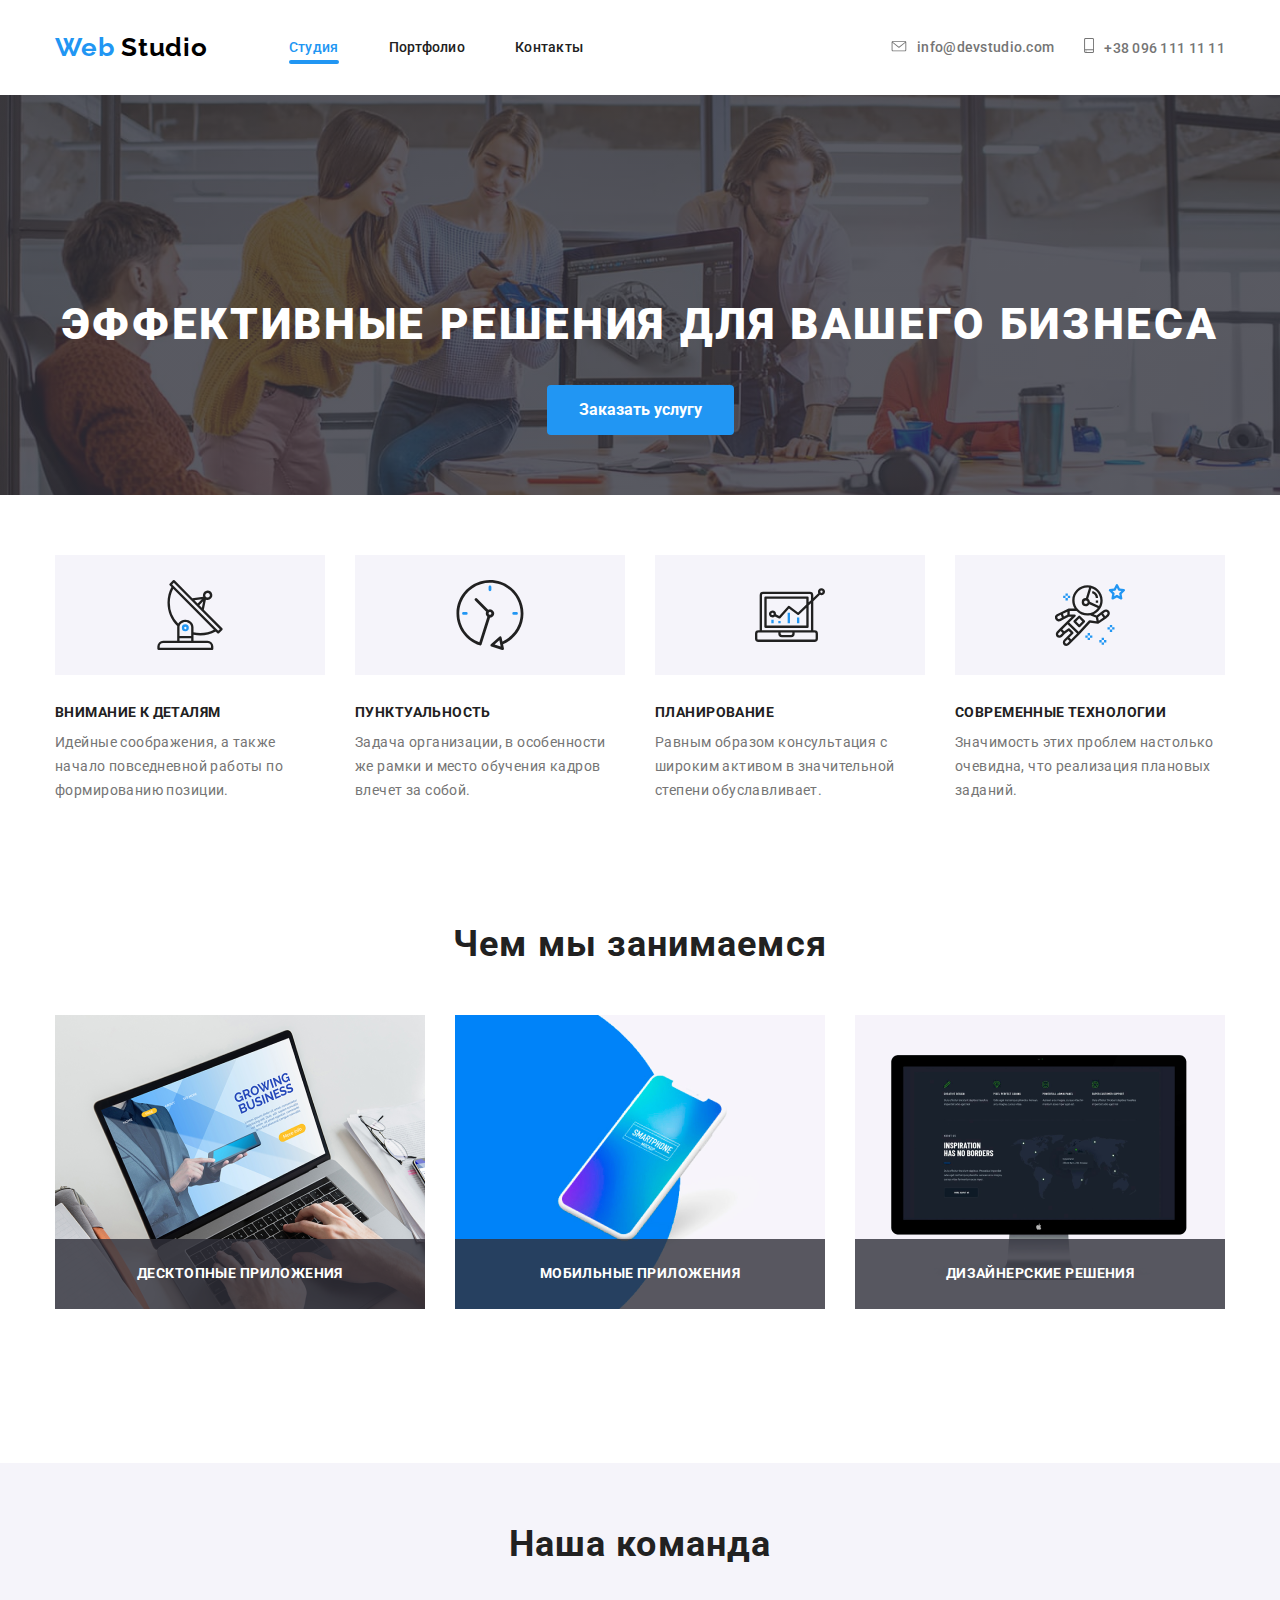
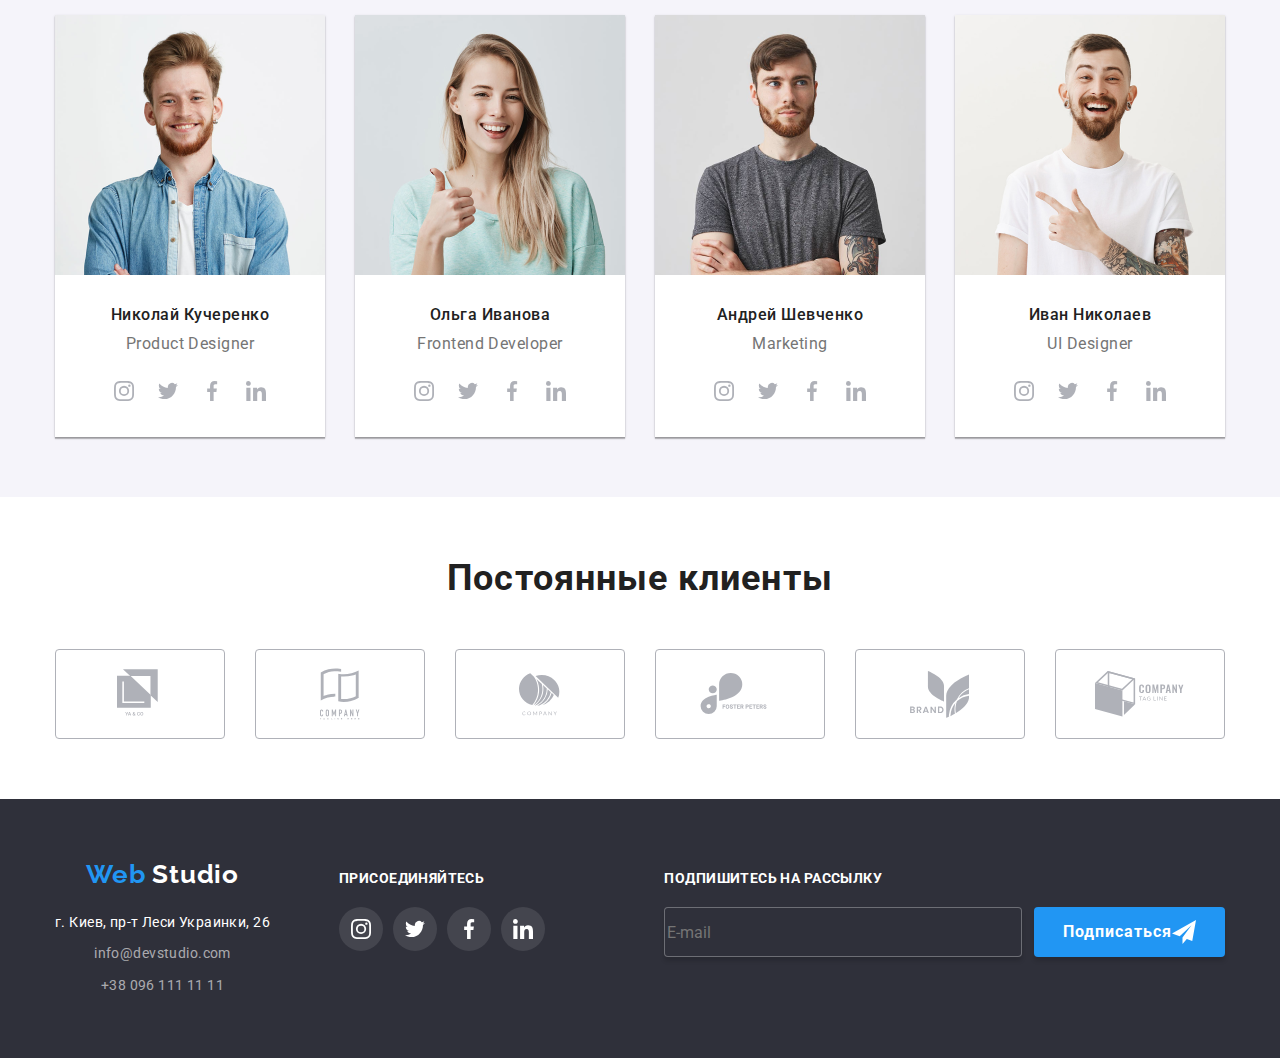
==== commit f85b242d: "добавляет адаптивку для хедера и модалки" ====
--- a/index.html
+++ b/index.html
@@ -14,7 +14,7 @@
   <body class="body">
     <header class="site-header">
       <div class="container">
-        <div>
+        <div class="button-container">
           <a href="./index.html" class="logo">
             <span class="logo-blue">Web</span>
             <span class="logo-black">Studio</span>
@@ -23,6 +23,7 @@
             type="button"
             class="menu-button is-open"
             aria-expanded="false"
+            aria-controls="menu-container"
             data-menu-button
           >
             <svg
@@ -41,7 +42,7 @@
             </svg>
           </button>
         </div>
-        <div class="menu-container">
+        <div class="menu-container is-open" id="menu-container" data-menu>
           <nav class="nav">
             <div>
               <ul class="site-nav list">
--- a/css/main.min.css
+++ b/css/main.min.css
@@ -1,2 +1,2 @@
-.modal-submit,.agreement-checkbox,.icon-modal-form,.close-form,.benefits-icon-block,.links,.team-links,.clients-logo,.join-links,.join-links-item,.button-sign{display:-webkit-box;display:-ms-flexbox;display:flex;-webkit-box-align:center;-ms-flex-align:center;align-items:center;-webkit-box-pack:center;-ms-flex-pack:center;justify-content:center}.visually-hidden{position:absolute;clip:rect(0 0 0 0);width:1px;height:1px;margin:-1px;border:0;padding:0;overflow:hidden}.list{list-style:none;margin:0;padding:0}.body{color:#757575;font-family:roboto, sans-serif;letter-spacing:0.02em}*,::before,::after{-webkit-box-sizing:border-box;box-sizing:border-box}.section-name{color:#212121;font-weight:700;font-size:36px;line-height:1.17;text-align:center;letter-spacing:0.03em;margin:0 0 50px 0}.container{margin:0 auto 0 auto;padding:60px 15px 60px 15px}@media screen and (min-width: 480px){.container{width:480px}}@media screen and (min-width: 768px){.container{width:768px}}@media screen and (min-width: 1200px){.container{width:1200px}}.logo{text-decoration:none;font-family:Raleway, sans-serif;font-weight:700;font-size:26px;line-height:1.2;letter-spacing:0.03em}.logo-blue{color:#2196f3}.logo-black{color:#000}.logo-white{color:#fff}.nav-item{position:relative}.nav-item-link{display:block;color:#212121;text-decoration:none;font-weight:500;font-size:14px;line-height:1.14;letter-spacing:0.02em;padding-top:32px;padding-bottom:32px;-webkit-transition:color 250ms cubic-bezier(0.4, 0, 0.2, 1);transition:color 250ms cubic-bezier(0.4, 0, 0.2, 1)}.nav-item:not(:last-child){margin-right:50px}.site-nav{margin-left:85px}.site-nav:hover,.site-nav:focus{color:#2196f3}.active::after{content:"";position:absolute;bottom:0;left:0;width:100%;height:4px;border-radius:2px;background-color:#2196f3}.contacts-header{margin-left:auto}.contacts-icon{fill:currentColor;margin-right:10px}.contacts-item a{color:#757575;text-decoration:none;font-weight:500;font-size:14px;line-height:1.14;letter-spacing:0.02em;-webkit-transition:color 250ms cubic-bezier(0.4, 0, 0.2, 1);transition:color 250ms cubic-bezier(0.4, 0, 0.2, 1)}.contacts-item :hover,.contacts-item :focus{color:#2196f3}.contacts-item:not(:last-child){margin-right:30px}.menu-button{display:-webkit-inline-box;display:-ms-inline-flexbox;display:inline-flex;margin:0;padding:0;border:none;background-color:transparent}@media screen and (min-width: 768px){.menu-button{display:none}}.menu-button .icon-nav-close{display:none}.menu-button.is-open .icon-nav-close{display:block}.menu-button.is-open .icon-nav-menu{display:none}.hero{height:400px;max-width:1600px;margin-left:auto;margin-right:auto;background-size:cover;background-repeat:no-repeat;background-position:center;text-align:center;background-image:-webkit-gradient(linear, left top, right top, from(rgba(47,48,58,0.8)), to(rgba(47,48,58,0.8))),url(../../images/Hero.jpg);background-image:linear-gradient(to right, rgba(47,48,58,0.8), rgba(47,48,58,0.8)),url(../../images/Hero.jpg)}.hero .container{padding:0}.main-slogan{color:#fff;padding-top:118px;margin:0 0 30px 0;font-weight:900;font-size:26px;line-height:1.62;letter-spacing:0.06em;text-transform:uppercase}@media screen and (min-width: 1200px){.main-slogan{padding-top:200px;font-size:44px;line-height:1.36}}.order-button{cursor:pointer;color:#fff;background-color:#2196f3;text-decoration:none;font-weight:700;font-size:16px;line-height:1.88;border:none;border-radius:4px;padding:10px 32px}.backdrop{z-index:99;position:fixed;top:0;left:0;width:100%;height:100%;background-color:rgba(47,48,58,0.8);opacity:1;-webkit-transition:opacity 250ms cubic-bezier(0.4, 0, 0.2, 1);transition:opacity 250ms cubic-bezier(0.4, 0, 0.2, 1);padding:93px 15px;overflow-y:scroll}.backdrop.is-hidden{opacity:0;visibility:hidden;pointer-events:none}.backdrop.is-hidden .modal{-webkit-transform:translate(-50%, -50%) scale(0.9);transform:translate(-50%, -50%) scale(0.9);-webkit-transition:-webkit-transform 2500ms cubic-bezier(0.4, 0, 0.2, 1);transition:-webkit-transform 2500ms cubic-bezier(0.4, 0, 0.2, 1);transition:transform 2500ms cubic-bezier(0.4, 0, 0.2, 1);transition:transform 2500ms cubic-bezier(0.4, 0, 0.2, 1), -webkit-transform 2500ms cubic-bezier(0.4, 0, 0.2, 1)}.modal{position:relative;max-width:450px;width:100%;background-color:#fff;margin-left:auto;margin-right:auto;padding:40px}@media screen and (min-width: 1200px){.modal{position:absolute;top:50%;left:50%;-webkit-transform:translate(-50%, -50%) scale(1);transform:translate(-50%, -50%) scale(1);-webkit-transition:-webkit-transform 250ms cubic-bezier(0.4, 0, 0.2, 1);transition:-webkit-transform 250ms cubic-bezier(0.4, 0, 0.2, 1);transition:transform 250ms cubic-bezier(0.4, 0, 0.2, 1);transition:transform 250ms cubic-bezier(0.4, 0, 0.2, 1), -webkit-transform 250ms cubic-bezier(0.4, 0, 0.2, 1);width:100%;max-width:528px}}.modal-slogan{margin-bottom:30px;font-weight:700;font-size:20px;line-height:1.15px;text-align:center;letter-spacing:0.03em;color:#212121}.modal-submit{width:200px;height:50px;margin-right:auto;margin-left:auto;background-color:#2196f3;border:none;outline:transparent;border-radius:4px;font-weight:700;font-size:16px;line-height:1.88;letter-spacing:0.06em;color:#fff}.modal-form{display:-webkit-box;display:-ms-flexbox;display:flex;-webkit-box-orient:vertical;-webkit-box-direction:normal;-ms-flex-direction:column;flex-direction:column;margin-left:auto;margin-right:auto}.modal-form-field{position:relative;margin-bottom:28px}.modal-form-comment{position:relative;padding:0;margin:0 0 20px 0}.modal-form-label{position:absolute;top:50%;left:42px;-webkit-transform:translateY(-50%);transform:translateY(-50%);-webkit-transition:-webkit-transform 250ms cubic-bezier(0.4, 0, 0.2, 1);transition:-webkit-transform 250ms cubic-bezier(0.4, 0, 0.2, 1);transition:transform 250ms cubic-bezier(0.4, 0, 0.2, 1);transition:transform 250ms cubic-bezier(0.4, 0, 0.2, 1), -webkit-transform 250ms cubic-bezier(0.4, 0, 0.2, 1)}.modal-form-input{width:100%;height:40px;text-indent:42px;outline:transparent;cursor:pointer;border:1px solid rgba(33,33,33,0.2);-webkit-box-sizing:border-box;box-sizing:border-box;border-radius:4px}.modal-form-input:focus{outline:transparent;border:1px solid #2196f3}.modal-form-input:focus+.modal-form-label,.modal-form-input:not(:placeholder-shown)+.modal-form-label{color:#2196f3;-webkit-transform:translateY(-42px) translateX(-23px);transform:translateY(-42px) translateX(-23px);-webkit-transition:-webkit-transform 250ms cubic-bezier(0.4, 0, 0.2, 1);transition:-webkit-transform 250ms cubic-bezier(0.4, 0, 0.2, 1);transition:transform 250ms cubic-bezier(0.4, 0, 0.2, 1);transition:transform 250ms cubic-bezier(0.4, 0, 0.2, 1), -webkit-transform 250ms cubic-bezier(0.4, 0, 0.2, 1)}.modal-form-input:focus ~ .icon-modal-form,.modal-form-input:not(:placeholder-shown) ~ .icon-modal-form{fill:#2196f3}.form-label-comment{position:absolute;top:12px;left:16px;-webkit-transform:translateY(0);transform:translateY(0);-webkit-transition:-webkit-transform 250ms cubic-bezier(0.4, 0, 0.2, 1);transition:-webkit-transform 250ms cubic-bezier(0.4, 0, 0.2, 1);transition:transform 250ms cubic-bezier(0.4, 0, 0.2, 1);transition:transform 250ms cubic-bezier(0.4, 0, 0.2, 1), -webkit-transform 250ms cubic-bezier(0.4, 0, 0.2, 1)}.comment-area{border:none;width:100%;border:1px solid rgba(33,33,33,0.2);-webkit-box-sizing:border-box;box-sizing:border-box;border-radius:4px;padding:12px 16px;resize:none}.comment-area:focus{outline:transparent;border:1px solid #2196f3}.comment-area:focus+.form-label-comment,comment-area:not(:placeholder-shown)+.form-label-comment{color:#2196f3;-webkit-transform:translateY(-35px);transform:translateY(-35px)}.agreement-checkbox{position:relative;margin-bottom:30px}.check-text{color:#212121;margin-left:8px}.check-text::before{content:"";display:block;position:absolute;width:16px;height:15px;border:2px solid #212121;border-radius:3px;left:8px;top:-3px}.checkbox:checked+.check-text::before{border-color:#2196f3;background-color:#2196f3;background-image:url(../images/check.svg);background-size:contain;background-origin:border-box}.agreement-link{color:#2196f3}.icon-modal-form{position:absolute;top:50%;left:16px;-webkit-transform:translateY(-50%);transform:translateY(-50%);width:18px;height:18px;fill:#212121}.close-form{position:absolute;top:8px;right:8px;width:30px;height:30px;border-radius:50%;border:1px solid rgba(0,0,0,0.1);-webkit-box-sizing:border-box;box-sizing:border-box}.close-form:hover .close-icon{fill:#2196f3}.close-form:hover{cursor:pointer}.close-form-icon{display:inline-block;width:11px;height:11px;margin:0;padding:0;fill:#000;-webkit-transition:fill 250ms cubic-bezier(0.4, 0, 0.2, 1);transition:fill 250ms cubic-bezier(0.4, 0, 0.2, 1)}@media screen and (min-width: 768px){.benefits{display:-webkit-box;display:-ms-flexbox;display:flex;-ms-flex-wrap:wrap;flex-wrap:wrap;-webkit-box-pack:justify;-ms-flex-pack:justify;justify-content:space-between;margin:-15px}}@media screen and (min-width: 1200px){.benefits{display:-webkit-box;display:-ms-flexbox;display:flex;-webkit-box-pack:justify;-ms-flex-pack:justify;justify-content:space-between}}.benefits-image{padding:25px 100px;background-color:#f5f4fa;margin-bottom:30px}.benefits-list{width:100%}@media screen and (min-width: 768px){.benefits-list{width:calc((100% - 30px * 2) / 2);margin:15px}}@media screen and (min-width: 1200px){.benefits-list{width:calc((100% - 30px * 4) / 4)}}@media screen and (max-width: 767px){.benefits-list:not(:last-child){margin-bottom:30px}}.benefits-list-name{color:#212121;font-weight:700;font-size:14px;line-height:1.14;letter-spacing:0.03em;text-transform:uppercase;margin:0;margin-bottom:10px}@media screen and (max-width: 480px){.benefits-list-name{text-align:center}}.benefits-list-description{font-size:14px;line-height:1.71;letter-spacing:0.03em;margin:0}.benefits-icon{width:70px;height:70px}.benefits-icon-block{height:120px;margin-bottom:30px;background-color:#f5f4fa}@media screen and (max-width: 1199px){.business-container{display:none;margin:0;padding:0}}.business{display:-webkit-box;display:-ms-flexbox;display:flex;-webkit-box-pack:justify;-ms-flex-pack:justify;justify-content:space-between;padding-bottom:94px}.business-image{display:block;margin:0}.business-item{color:#fff;position:relative}@media screen and (min-width: 1200px){.business-item{width:calc((100% - 30px * 2) / 3)}}.business-item-name{background-color:rgba(47,48,58,0.8);font-weight:700;font-size:14px;line-height:1.14;text-align:center;letter-spacing:0.03em;text-transform:uppercase;margin:0;padding:27px 0 27px 0;position:absolute;bottom:0;left:0;width:100%}@media screen and (min-width: 768px){.team{display:-webkit-box;display:-ms-flexbox;display:flex;-ms-flex-wrap:wrap;flex-wrap:wrap;-webkit-box-pack:justify;-ms-flex-pack:justify;justify-content:space-between;margin:-15px}}@media screen and (min-width: 1200px){.team{display:-webkit-box;display:-ms-flexbox;display:flex;-webkit-box-pack:justify;-ms-flex-pack:justify;justify-content:space-between}}.team-member{background-color:#fff;-webkit-box-shadow:0 2px 1px rgba(0,0,0,0.2),0 1px 1px rgba(0,0,0,0.14),0 1px 3px rgba(0,0,0,0.12);box-shadow:0 2px 1px rgba(0,0,0,0.2),0 1px 1px rgba(0,0,0,0.14),0 1px 3px rgba(0,0,0,0.12);width:100%}@media screen and (min-width: 768px){.team-member{width:calc((100% - 30px * 2) / 2);margin:15px}}@media screen and (min-width: 1200px){.team-member{width:calc((100% - 30px * 4) / 4)}}@media screen and (max-width: 767px){.team-member:not(:last-child){margin-bottom:30px}}.team-member-profession{font-size:16px;line-height:1.19;text-align:center;letter-spacing:0.03em;margin:0 0 16px 0}.team-member-name{color:#212121;font-weight:500;font-size:16px;line-height:1.19;text-align:center;letter-spacing:0.03em;margin:0;margin-bottom:10px}.our-team{background-color:#f5f4fa;padding-bottom:94px}.our-team img{display:block;width:100%;height:auto;margin:0;margin-bottom:30px}.links{margin-bottom:24px}.team-links{width:44px;height:44px;color:#afb1b8;border-radius:50%;-webkit-transition:background-color 250ms cubic-bezier(0.4, 0, 0.2, 1),color 250ms cubic-bezier(0.4, 0, 0.2, 1);transition:background-color 250ms cubic-bezier(0.4, 0, 0.2, 1),color 250ms cubic-bezier(0.4, 0, 0.2, 1)}.team-links:hover{background-color:#2196f3;color:#fff;border-radius:50%}.team-links-icon{fill:currentColor;padding:0}.team-links-icon:hover{color:#fff}.clients{display:-webkit-box;display:-ms-flexbox;display:flex;-ms-flex-wrap:wrap;flex-wrap:wrap;margin:-15px}.clients-logo{height:90px;color:#afb1b8;border:1px solid #afb1b8;border-radius:4px;cursor:pointer;-webkit-transition:color 250ms cubic-bezier(0.4, 0, 0.2, 1),border 250ms cubic-bezier(0.4, 0, 0.2, 1);transition:color 250ms cubic-bezier(0.4, 0, 0.2, 1),border 250ms cubic-bezier(0.4, 0, 0.2, 1)}.clients-logo:hover{color:#2196f3;border:1px solid #2196f3}.clients-logo-block{width:calc((100% - 30px * 2) / 2);margin:15px}@media screen and (min-width: 768px){.clients-logo-block{width:calc((100% - 30px * 3) / 3)}}@media screen and (min-width: 1200px){.clients-logo-block{width:calc((100% - 30px * 6) / 6)}}.icon-logo{fill:currentColor}.footer{background-color:#2f303a}.footer-container{text-align:center;padding:60px 0}@media screen and (min-width: 768px) and (max-width: 1199px){.block-for-tablet{display:-webkit-box;display:-ms-flexbox;display:flex;-ms-flex-wrap:wrap;flex-wrap:wrap;-ms-flex-pack:distribute;justify-content:space-around}.block-sign{margin-top:60px}}.adress-main{color:#fff;text-decoration:none;font-size:14px;line-height:1.71;letter-spacing:0.03em;margin-top:20px}.adress-main p{margin:0}.adress-links{margin-top:8px}.adress-links a{color:rgba(255,255,255,0.6);text-decoration:none;font-size:14px;line-height:1.71;letter-spacing:0.03em}.join{color:#fff;font-weight:700;font-size:14px;line-height:1.14;letter-spacing:0.03em;text-transform:uppercase;margin:0;margin-bottom:20px}@media screen and (max-width: 767px){.block-adress{padding-bottom:60px}.block-join{padding-bottom:60px}.block-sign{padding-bottom:60px}}.sign{color:#fff;font-weight:700;font-size:14px;line-height:1.14;letter-spacing:0.03em;text-transform:uppercase;margin:0}.sign-input{width:100%;max-width:450px;height:50px;margin:20px 0;border:1px solid rgba(255,255,255,0.3);-webkit-box-sizing:border-box;box-sizing:border-box;-webkit-box-shadow:0 4px 4px rgba(0,0,0,0.15);box-shadow:0 4px 4px rgba(0,0,0,0.15);border-radius:4px;background-color:#2f303a}@media screen and (min-width: 1200px){.sign-input{max-width:358px}}@media screen and (min-width: 1200px){.sign-form{display:-webkit-box;display:-ms-flexbox;display:flex;margin-top:20px}}.join-links li:not(:last-child){margin-right:10px}.join-links-icon{fill:currentColor}.join-links-item{width:44px;height:44px;color:#fff;background-color:rgba(255,255,255,0.1);border-radius:50%;-webkit-transition:color 250ms cubic-bezier(0.4, 0, 0.2, 1),background-color 250ms cubic-bezier(0.4, 0, 0.2, 1);transition:color 250ms cubic-bezier(0.4, 0, 0.2, 1),background-color 250ms cubic-bezier(0.4, 0, 0.2, 1)}.join-links-item:hover{background-color:#2196f3}.button-sign{margin-left:auto;margin-right:auto;height:50px;font-weight:700;font-size:16px;line-height:1.88;letter-spacing:0.06em;color:#fff;background-color:#2196f3;border:none;border-radius:4px;border-color:#2196f3;-webkit-box-shadow:0 4px 4px rgba(0,0,0,0.15);box-shadow:0 4px 4px rgba(0,0,0,0.15)}.button-sign:hover{cursor:pointer}
+.modal-submit,.agreement-checkbox,.icon-modal-form,.close-form,.benefits-icon-block,.links,.team-links,.clients-logo,.join-links,.join-links-item,.button-sign{display:-webkit-box;display:-ms-flexbox;display:flex;-webkit-box-align:center;-ms-flex-align:center;align-items:center;-webkit-box-pack:center;-ms-flex-pack:center;justify-content:center}.visually-hidden{position:absolute;clip:rect(0 0 0 0);width:1px;height:1px;margin:-1px;border:0;padding:0;overflow:hidden}.list{list-style:none;margin:0;padding:0}.body{color:#757575;font-family:roboto, sans-serif;letter-spacing:0.02em}*,::before,::after{-webkit-box-sizing:border-box;box-sizing:border-box}.section-name{color:#212121;font-weight:700;font-size:36px;line-height:1.17;text-align:center;letter-spacing:0.03em;margin:0 0 50px 0}.container{margin:0 auto 0 auto;padding:60px 15px 60px 15px}@media screen and (min-width: 480px){.container{width:480px}}@media screen and (min-width: 768px){.container{width:768px}}@media screen and (min-width: 1200px){.container{width:1200px}}.logo{text-decoration:none;font-family:Raleway, sans-serif;font-weight:700;font-size:26px;line-height:1.2;letter-spacing:0.03em}.logo-blue{color:#2196f3}.logo-black{color:#000}.logo-white{color:#fff}.site-header{position:relative}.site-header .logo{margin-right:81px}.site-header .container{padding:0 15px 0 15px}@media screen and (min-width: 768px){.site-header .container{display:-webkit-box;display:-ms-flexbox;display:flex;-webkit-box-pack:justify;-ms-flex-pack:justify;justify-content:space-between;-webkit-box-align:center;-ms-flex-align:center;align-items:center;padding:32px 15px}}.nav-item{position:relative}.nav-item-link{display:block;color:#212121;text-decoration:none;font-weight:500;font-size:18px;line-height:1.17;letter-spacing:0.02em;-webkit-transition:color 250ms cubic-bezier(0.4, 0, 0.2, 1);transition:color 250ms cubic-bezier(0.4, 0, 0.2, 1)}@media screen and (min-width: 768px){.nav-item-link{font-size:14px;line-height:1.14}}@media screen and (min-width: 768px){.nav-item:not(:last-child){margin-right:50px}}.site-nav:hover,.site-nav:focus{color:#2196f3}@media screen and (min-width: 768px){.site-nav{display:-webkit-box;display:-ms-flexbox;display:flex}}.active{color:#2196f3}.active::after{content:"";position:absolute;bottom:-8px;left:0;width:100%;height:4px;border-radius:2px;background-color:#2196f3}@media screen and (min-width: 1200px){.contacts{display:-webkit-box;display:-ms-flexbox;display:flex}}.contacts-header{margin-left:auto}.contacts-icon{fill:currentColor;margin-right:10px}.contacts-item a{color:#757575;text-decoration:none;font-weight:500;font-size:18px;line-height:1.17;letter-spacing:0.02em;-webkit-transition:color 250ms cubic-bezier(0.4, 0, 0.2, 1);transition:color 250ms cubic-bezier(0.4, 0, 0.2, 1)}@media screen and (min-width: 768px){.contacts-item a{font-size:14px;line-height:1.14}}.contacts-item :hover,.contacts-item :focus{color:#2196f3}@media screen and (min-width: 1200px){.contacts-item:not(:last-child){margin-right:30px}}@media screen and (max-width: 767px){.contacts-header{padding-top:60px}.nav{padding-top:60px}.nav-item:not(:last-child){margin-bottom:40px}.contacts-item:not(:last-child){margin-bottom:40px}}@media screen and (min-width: 768px) and (max-width: 1199px){.contacts-item:not(:last-child){margin-bottom:10px}}.menu-button{display:-webkit-inline-box;display:-ms-inline-flexbox;display:inline-flex;-webkit-box-pack:end;-ms-flex-pack:end;justify-content:end;margin:0;padding:0;border:none;background-color:transparent}@media screen and (min-width: 768px){.menu-button{display:none}}.menu-button .icon-nav-close{display:none}.menu-button.is-open .icon-nav-close{display:block}.menu-button.is-open .icon-nav-menu{display:none}@media screen and (max-width: 767px){.button-container{display:-webkit-box;display:-ms-flexbox;display:flex;-webkit-box-pack:justify;-ms-flex-pack:justify;justify-content:space-between;padding:16px 15px}}@media screen and (max-width: 767px){.menu-container{display:none;position:absolute;top:100%;left:0;width:100%;height:480px;text-align:center;background-color:#fff;-webkit-box-shadow:0px 4px 8px rgba(0,0,0,0.04),0px 2px 4px rgba(0,0,0,0.08),0px 1px 3px rgba(0,0,0,0.16);box-shadow:0px 4px 8px rgba(0,0,0,0.04),0px 2px 4px rgba(0,0,0,0.08),0px 1px 3px rgba(0,0,0,0.16)}.menu-container.is-open{display:block}}@media screen and (min-width: 768px){.menu-container{display:-webkit-box;display:-ms-flexbox;display:flex;-webkit-box-pack:justify;-ms-flex-pack:justify;justify-content:space-between;-webkit-box-align:center;-ms-flex-align:center;align-items:center;-webkit-box-flex:1;-ms-flex-positive:1;flex-grow:1}}.hero{height:400px;max-width:1600px;margin-left:auto;margin-right:auto;background-size:cover;background-repeat:no-repeat;background-position:center;text-align:center;background-image:-webkit-gradient(linear, left top, right top, from(rgba(47,48,58,0.8)), to(rgba(47,48,58,0.8))),url(../../images/Hero.jpg);background-image:linear-gradient(to right, rgba(47,48,58,0.8), rgba(47,48,58,0.8)),url(../../images/Hero.jpg)}.hero .container{padding:0}.main-slogan{color:#fff;padding-top:118px;margin:0 0 30px 0;font-weight:900;font-size:26px;line-height:1.62;letter-spacing:0.06em;text-transform:uppercase}@media screen and (min-width: 1200px){.main-slogan{padding-top:200px;font-size:44px;line-height:1.36}}.order-button{cursor:pointer;color:#fff;background-color:#2196f3;text-decoration:none;font-weight:700;font-size:16px;line-height:1.88;border:none;border-radius:4px;padding:10px 32px}.backdrop{z-index:99;position:fixed;top:0;left:0;width:100%;height:100%;background-color:rgba(47,48,58,0.8);opacity:1;-webkit-transition:opacity 250ms cubic-bezier(0.4, 0, 0.2, 1);transition:opacity 250ms cubic-bezier(0.4, 0, 0.2, 1);padding:93px 15px;overflow-y:scroll}.backdrop.is-hidden{opacity:0;visibility:hidden;pointer-events:none}.backdrop.is-hidden .modal{-webkit-transform:translate(-50%, -50%) scale(0.9);transform:translate(-50%, -50%) scale(0.9);-webkit-transition:-webkit-transform 2500ms cubic-bezier(0.4, 0, 0.2, 1);transition:-webkit-transform 2500ms cubic-bezier(0.4, 0, 0.2, 1);transition:transform 2500ms cubic-bezier(0.4, 0, 0.2, 1);transition:transform 2500ms cubic-bezier(0.4, 0, 0.2, 1), -webkit-transform 2500ms cubic-bezier(0.4, 0, 0.2, 1)}.modal{position:relative;max-width:450px;width:100%;background-color:#fff;margin-left:auto;margin-right:auto;padding:40px}@media screen and (min-width: 1200px){.modal{position:absolute;top:50%;left:50%;-webkit-transform:translate(-50%, -50%) scale(1);transform:translate(-50%, -50%) scale(1);-webkit-transition:-webkit-transform 250ms cubic-bezier(0.4, 0, 0.2, 1);transition:-webkit-transform 250ms cubic-bezier(0.4, 0, 0.2, 1);transition:transform 250ms cubic-bezier(0.4, 0, 0.2, 1);transition:transform 250ms cubic-bezier(0.4, 0, 0.2, 1), -webkit-transform 250ms cubic-bezier(0.4, 0, 0.2, 1);width:100%;max-width:528px}}.modal-slogan{margin:0 0 30px;font-weight:700;font-size:20px;line-height:1.15;text-align:center;letter-spacing:0.03em;color:#212121}.modal-submit{width:200px;height:50px;margin-right:auto;margin-left:auto;background-color:#2196f3;border:none;outline:transparent;border-radius:4px;font-weight:700;font-size:16px;line-height:1.88;letter-spacing:0.06em;color:#fff}.modal-form{display:-webkit-box;display:-ms-flexbox;display:flex;-webkit-box-orient:vertical;-webkit-box-direction:normal;-ms-flex-direction:column;flex-direction:column;margin-left:auto;margin-right:auto}.modal-form-field{position:relative;margin-bottom:28px}.modal-form-comment{position:relative;padding:0;margin:0 0 20px 0}.modal-form-label{position:absolute;top:50%;left:42px;-webkit-transform:translateY(-50%);transform:translateY(-50%);-webkit-transition:-webkit-transform 250ms cubic-bezier(0.4, 0, 0.2, 1);transition:-webkit-transform 250ms cubic-bezier(0.4, 0, 0.2, 1);transition:transform 250ms cubic-bezier(0.4, 0, 0.2, 1);transition:transform 250ms cubic-bezier(0.4, 0, 0.2, 1), -webkit-transform 250ms cubic-bezier(0.4, 0, 0.2, 1)}.modal-form-input{width:100%;height:40px;text-indent:42px;outline:transparent;cursor:pointer;border:1px solid rgba(33,33,33,0.2);-webkit-box-sizing:border-box;box-sizing:border-box;border-radius:4px}.modal-form-input:focus{outline:transparent;border:1px solid #2196f3}.modal-form-input:focus+.modal-form-label,.modal-form-input:not(:placeholder-shown)+.modal-form-label{color:#2196f3;-webkit-transform:translateY(-42px) translateX(-23px);transform:translateY(-42px) translateX(-23px);-webkit-transition:-webkit-transform 250ms cubic-bezier(0.4, 0, 0.2, 1);transition:-webkit-transform 250ms cubic-bezier(0.4, 0, 0.2, 1);transition:transform 250ms cubic-bezier(0.4, 0, 0.2, 1);transition:transform 250ms cubic-bezier(0.4, 0, 0.2, 1), -webkit-transform 250ms cubic-bezier(0.4, 0, 0.2, 1)}.modal-form-input:focus ~ .icon-modal-form,.modal-form-input:not(:placeholder-shown) ~ .icon-modal-form{fill:#2196f3}.form-label-comment{position:absolute;top:12px;left:16px;-webkit-transform:translateY(0);transform:translateY(0);-webkit-transition:-webkit-transform 250ms cubic-bezier(0.4, 0, 0.2, 1);transition:-webkit-transform 250ms cubic-bezier(0.4, 0, 0.2, 1);transition:transform 250ms cubic-bezier(0.4, 0, 0.2, 1);transition:transform 250ms cubic-bezier(0.4, 0, 0.2, 1), -webkit-transform 250ms cubic-bezier(0.4, 0, 0.2, 1)}.comment-area{border:none;width:100%;border:1px solid rgba(33,33,33,0.2);-webkit-box-sizing:border-box;box-sizing:border-box;border-radius:4px;padding:12px 16px;resize:none}.comment-area:focus{outline:transparent;border:1px solid #2196f3}.comment-area:focus+.form-label-comment,comment-area:not(:placeholder-shown)+.form-label-comment{color:#2196f3;-webkit-transform:translateY(-35px);transform:translateY(-35px)}.agreement-checkbox{position:relative;margin-bottom:30px}.check-text{color:#212121;margin-left:7px;font-size:12px;line-height:1.17;letter-spacing:0.03em}@media screen and (min-width: 1200px){.check-text{font-size:14px;line-height:1.71}}.check-text::before{content:"";display:block;position:absolute;width:16px;height:15px;border:2px solid #212121;border-radius:3px;left:0;top:0}@media screen and (min-width: 1200px){.check-text::before{left:8px}}.checkbox:checked+.check-text::before{border-color:#2196f3;background-color:#2196f3;background-image:url(../images/check.svg);background-size:contain;background-origin:border-box}.agreement-link{color:#2196f3}.icon-modal-form{position:absolute;top:50%;left:16px;-webkit-transform:translateY(-50%);transform:translateY(-50%);width:18px;height:18px;fill:#212121}.close-form{position:absolute;top:8px;right:8px;width:30px;height:30px;border-radius:50%;border:1px solid rgba(0,0,0,0.1);-webkit-box-sizing:border-box;box-sizing:border-box}.close-form:hover .close-icon{fill:#2196f3}.close-form:hover{cursor:pointer}.close-form-icon{display:inline-block;width:11px;height:11px;margin:0;padding:0;fill:#000;-webkit-transition:fill 250ms cubic-bezier(0.4, 0, 0.2, 1);transition:fill 250ms cubic-bezier(0.4, 0, 0.2, 1)}@media screen and (min-width: 768px){.benefits{display:-webkit-box;display:-ms-flexbox;display:flex;-ms-flex-wrap:wrap;flex-wrap:wrap;-webkit-box-pack:justify;-ms-flex-pack:justify;justify-content:space-between;margin:-15px}}@media screen and (min-width: 1200px){.benefits{display:-webkit-box;display:-ms-flexbox;display:flex;-webkit-box-pack:justify;-ms-flex-pack:justify;justify-content:space-between}}.benefits-image{padding:25px 100px;background-color:#f5f4fa;margin-bottom:30px}.benefits-list{width:100%}@media screen and (min-width: 768px){.benefits-list{width:calc((100% - 30px * 2) / 2);margin:15px}}@media screen and (min-width: 1200px){.benefits-list{width:calc((100% - 30px * 4) / 4)}}@media screen and (max-width: 767px){.benefits-list:not(:last-child){margin-bottom:30px}}.benefits-list-name{color:#212121;font-weight:700;font-size:14px;line-height:1.14;letter-spacing:0.03em;text-transform:uppercase;margin:0;margin-bottom:10px}@media screen and (max-width: 480px){.benefits-list-name{text-align:center}}.benefits-list-description{font-size:14px;line-height:1.71;letter-spacing:0.03em;margin:0}.benefits-icon{width:70px;height:70px}.benefits-icon-block{height:120px;margin-bottom:30px;background-color:#f5f4fa}@media screen and (max-width: 1199px){.business-container{display:none;margin:0;padding:0}}.business{display:-webkit-box;display:-ms-flexbox;display:flex;-webkit-box-pack:justify;-ms-flex-pack:justify;justify-content:space-between;padding-bottom:94px}.business-image{display:block;margin:0}.business-item{color:#fff;position:relative}@media screen and (min-width: 1200px){.business-item{width:calc((100% - 30px * 2) / 3)}}.business-item-name{background-color:rgba(47,48,58,0.8);font-weight:700;font-size:14px;line-height:1.14;text-align:center;letter-spacing:0.03em;text-transform:uppercase;margin:0;padding:27px 0 27px 0;position:absolute;bottom:0;left:0;width:100%}@media screen and (min-width: 768px){.team{display:-webkit-box;display:-ms-flexbox;display:flex;-ms-flex-wrap:wrap;flex-wrap:wrap;-webkit-box-pack:justify;-ms-flex-pack:justify;justify-content:space-between;margin:-15px}}@media screen and (min-width: 1200px){.team{display:-webkit-box;display:-ms-flexbox;display:flex;-webkit-box-pack:justify;-ms-flex-pack:justify;justify-content:space-between}}.team-member{background-color:#fff;-webkit-box-shadow:0 2px 1px rgba(0,0,0,0.2),0 1px 1px rgba(0,0,0,0.14),0 1px 3px rgba(0,0,0,0.12);box-shadow:0 2px 1px rgba(0,0,0,0.2),0 1px 1px rgba(0,0,0,0.14),0 1px 3px rgba(0,0,0,0.12);width:100%}@media screen and (min-width: 768px){.team-member{width:calc((100% - 30px * 2) / 2);margin:15px}}@media screen and (min-width: 1200px){.team-member{width:calc((100% - 30px * 4) / 4)}}@media screen and (max-width: 767px){.team-member:not(:last-child){margin-bottom:30px}}.team-member-profession{font-size:16px;line-height:1.19;text-align:center;letter-spacing:0.03em;margin:0 0 16px 0}.team-member-name{color:#212121;font-weight:500;font-size:16px;line-height:1.19;text-align:center;letter-spacing:0.03em;margin:0;margin-bottom:10px}.our-team{background-color:#f5f4fa}.our-team img{display:block;width:100%;height:auto;margin:0;margin-bottom:30px}.links{margin-bottom:24px}.team-links{width:44px;height:44px;color:#afb1b8;border-radius:50%;-webkit-transition:background-color 250ms cubic-bezier(0.4, 0, 0.2, 1),color 250ms cubic-bezier(0.4, 0, 0.2, 1);transition:background-color 250ms cubic-bezier(0.4, 0, 0.2, 1),color 250ms cubic-bezier(0.4, 0, 0.2, 1)}.team-links:hover{background-color:#2196f3;color:#fff;border-radius:50%}.team-links-icon{fill:currentColor;padding:0}.team-links-icon:hover{color:#fff}.clients{display:-webkit-box;display:-ms-flexbox;display:flex;-ms-flex-wrap:wrap;flex-wrap:wrap;margin:-15px}.clients-logo{height:90px;color:#afb1b8;border:1px solid #afb1b8;border-radius:4px;cursor:pointer;-webkit-transition:color 250ms cubic-bezier(0.4, 0, 0.2, 1),border 250ms cubic-bezier(0.4, 0, 0.2, 1);transition:color 250ms cubic-bezier(0.4, 0, 0.2, 1),border 250ms cubic-bezier(0.4, 0, 0.2, 1)}.clients-logo:hover{color:#2196f3;border:1px solid #2196f3}.clients-logo-block{width:calc((100% - 30px * 2) / 2);margin:15px}@media screen and (min-width: 768px){.clients-logo-block{width:calc((100% - 30px * 3) / 3)}}@media screen and (min-width: 1200px){.clients-logo-block{width:calc((100% - 30px * 6) / 6)}}.icon-logo{fill:currentColor}.footer{background-color:#2f303a}.footer-container{text-align:center;padding:60px 15px 60px 15px;margin-left:auto;margin-right:auto}@media screen and (min-width: 768px) and (max-width: 1199px){.footer-container{width:768px;margin-left:auto;margin-right:auto}}@media screen and (min-width: 1200px){.footer-container{display:-webkit-box;display:-ms-flexbox;display:flex;-webkit-box-align:baseline;-ms-flex-align:baseline;align-items:baseline;-webkit-box-pack:justify;-ms-flex-pack:justify;justify-content:space-between;width:1200px}}@media screen and (max-width: 767px){.block-adress{padding-bottom:60px}.block-join{padding-bottom:60px}.block-sign{padding-bottom:60px}}@media screen and (min-width: 768px) and (max-width: 1199px){.block-for-tablet{display:-webkit-box;display:-ms-flexbox;display:flex;-ms-flex-wrap:wrap;flex-wrap:wrap;-ms-flex-pack:distribute;justify-content:space-around}}@media screen and (min-width: 1200px){.block-for-tablet{display:-webkit-box;display:-ms-flexbox;display:flex;-webkit-box-pack:justify;-ms-flex-pack:justify;justify-content:space-between;-webkit-box-align:baseline;-ms-flex-align:baseline;align-items:baseline}}@media screen and (min-width: 768px) and (max-width: 1199px){.block-sign{margin-top:60px}}@media screen and (min-width: 1200px){.block-adress{margin-right:69px}}.adress-main{color:#fff;text-decoration:none;font-size:14px;line-height:1.71;letter-spacing:0.03em;margin-top:20px}.adress-main p{margin:0}.adress-links{margin-top:8px}.adress-links a{color:rgba(255,255,255,0.6);text-decoration:none;font-size:14px;line-height:1.71;letter-spacing:0.03em}.join{color:#fff;font-weight:700;font-size:14px;line-height:1.14;letter-spacing:0.03em;text-transform:uppercase;margin:0 0 20px}@media screen and (min-width: 1200px){.join{text-align:left}}.sign{color:#fff;font-weight:700;font-size:14px;line-height:1.14;letter-spacing:0.03em;text-transform:uppercase;margin:0}@media screen and (min-width: 1200px){.sign{text-align:left;margin:0 0 20px}}.sign-input{width:100%;max-width:450px;height:50px;border:1px solid rgba(255,255,255,0.3);-webkit-box-sizing:border-box;box-sizing:border-box;-webkit-box-shadow:0 4px 4px rgba(0,0,0,0.15);box-shadow:0 4px 4px rgba(0,0,0,0.15);border-radius:4px;background-color:#2f303a}@media screen and (max-width: 1199px){.sign-input{margin:20px 0}}@media screen and (min-width: 1200px){.sign-input{width:358px}}@media screen and (min-width: 1200px){.sign-form{display:-webkit-box;display:-ms-flexbox;display:flex;margin-top:20px}}.join-links li:not(:last-child){margin-right:10px}.join-links-icon{fill:currentColor}.join-links-item{width:44px;height:44px;color:#fff;background-color:rgba(255,255,255,0.1);border-radius:50%;-webkit-transition:color 250ms cubic-bezier(0.4, 0, 0.2, 1),background-color 250ms cubic-bezier(0.4, 0, 0.2, 1);transition:color 250ms cubic-bezier(0.4, 0, 0.2, 1),background-color 250ms cubic-bezier(0.4, 0, 0.2, 1)}.join-links-item:hover{background-color:#2196f3}.button-sign{margin-left:auto;margin-right:auto;height:50px;font-weight:700;font-size:16px;line-height:1.88;letter-spacing:0.06em;color:#fff;background-color:#2196f3;border:none;border-radius:4px;border-color:#2196f3;-webkit-box-shadow:0 4px 4px rgba(0,0,0,0.15);box-shadow:0 4px 4px rgba(0,0,0,0.15)}@media screen and (min-width: 1200px){.button-sign{margin-left:12px;padding:13px 29px}}.button-sign:hover{cursor:pointer}
 /*# sourceMappingURL=main.min.css.map */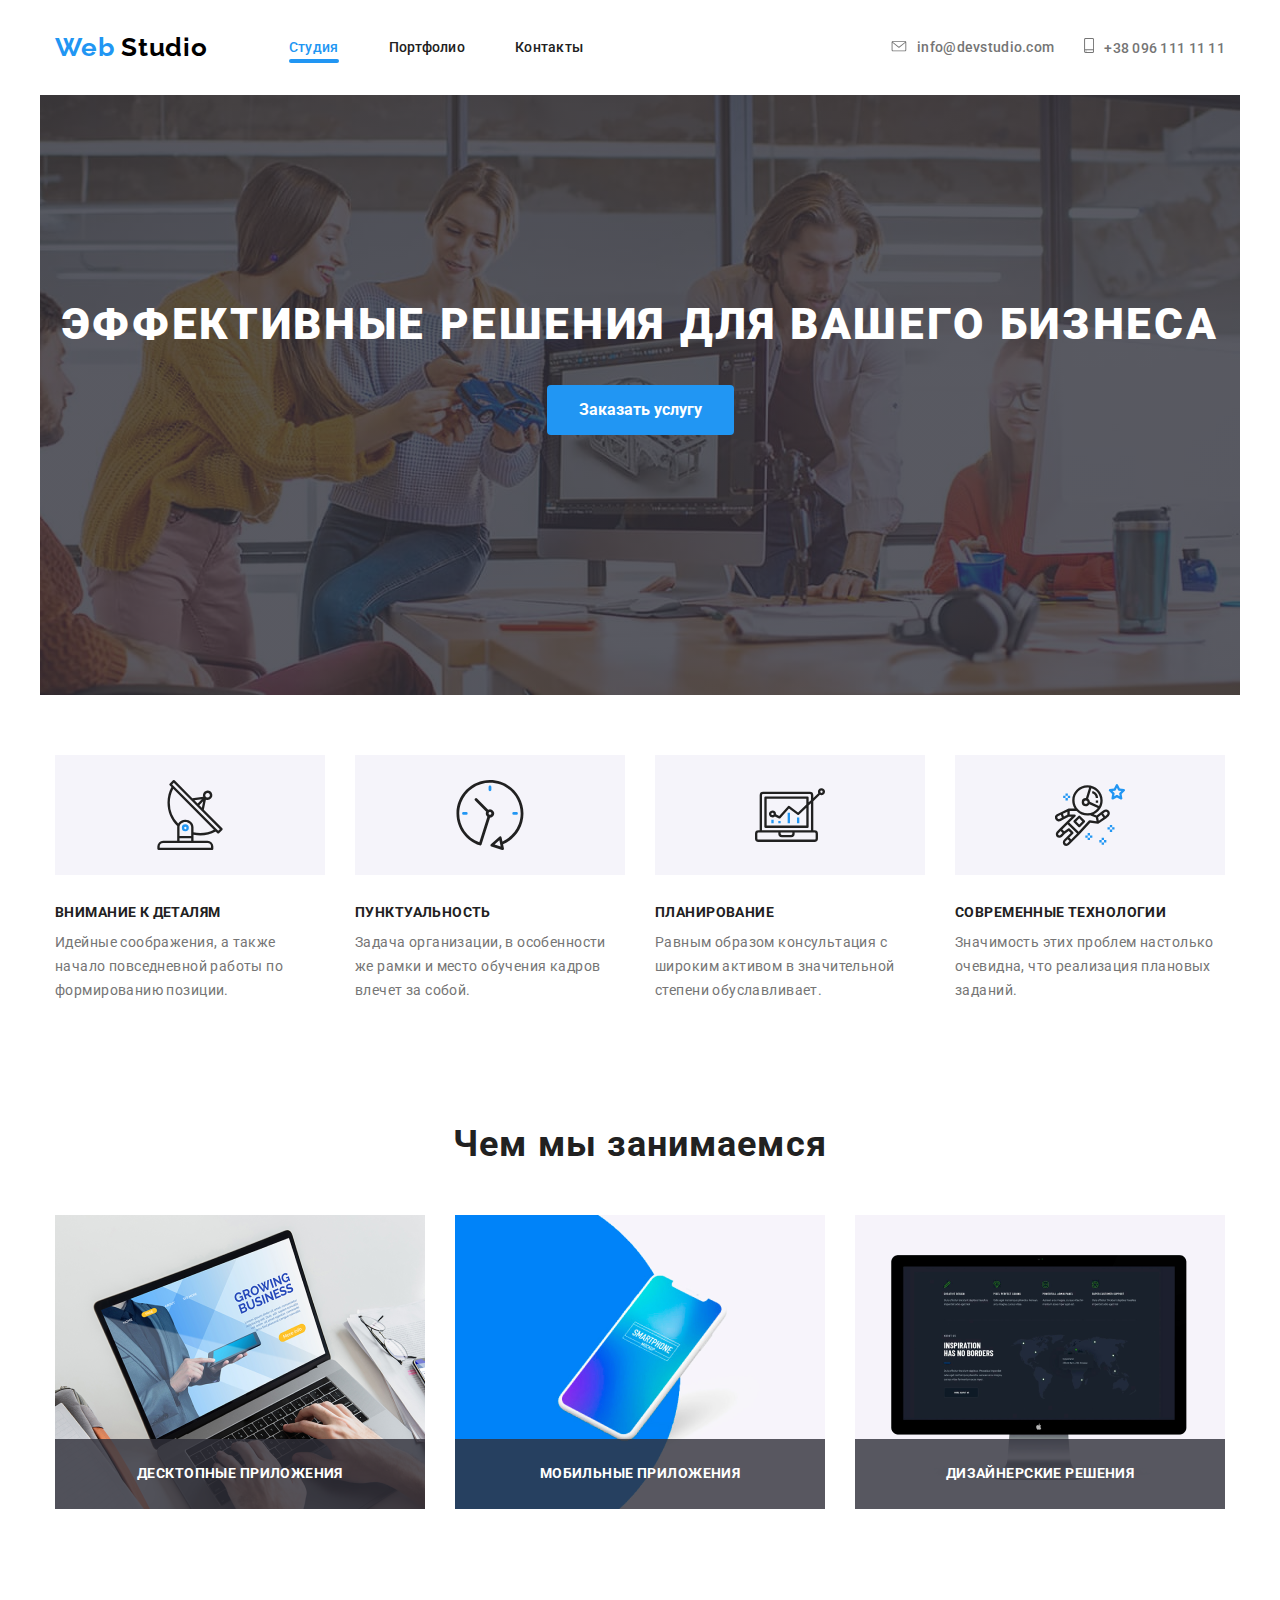
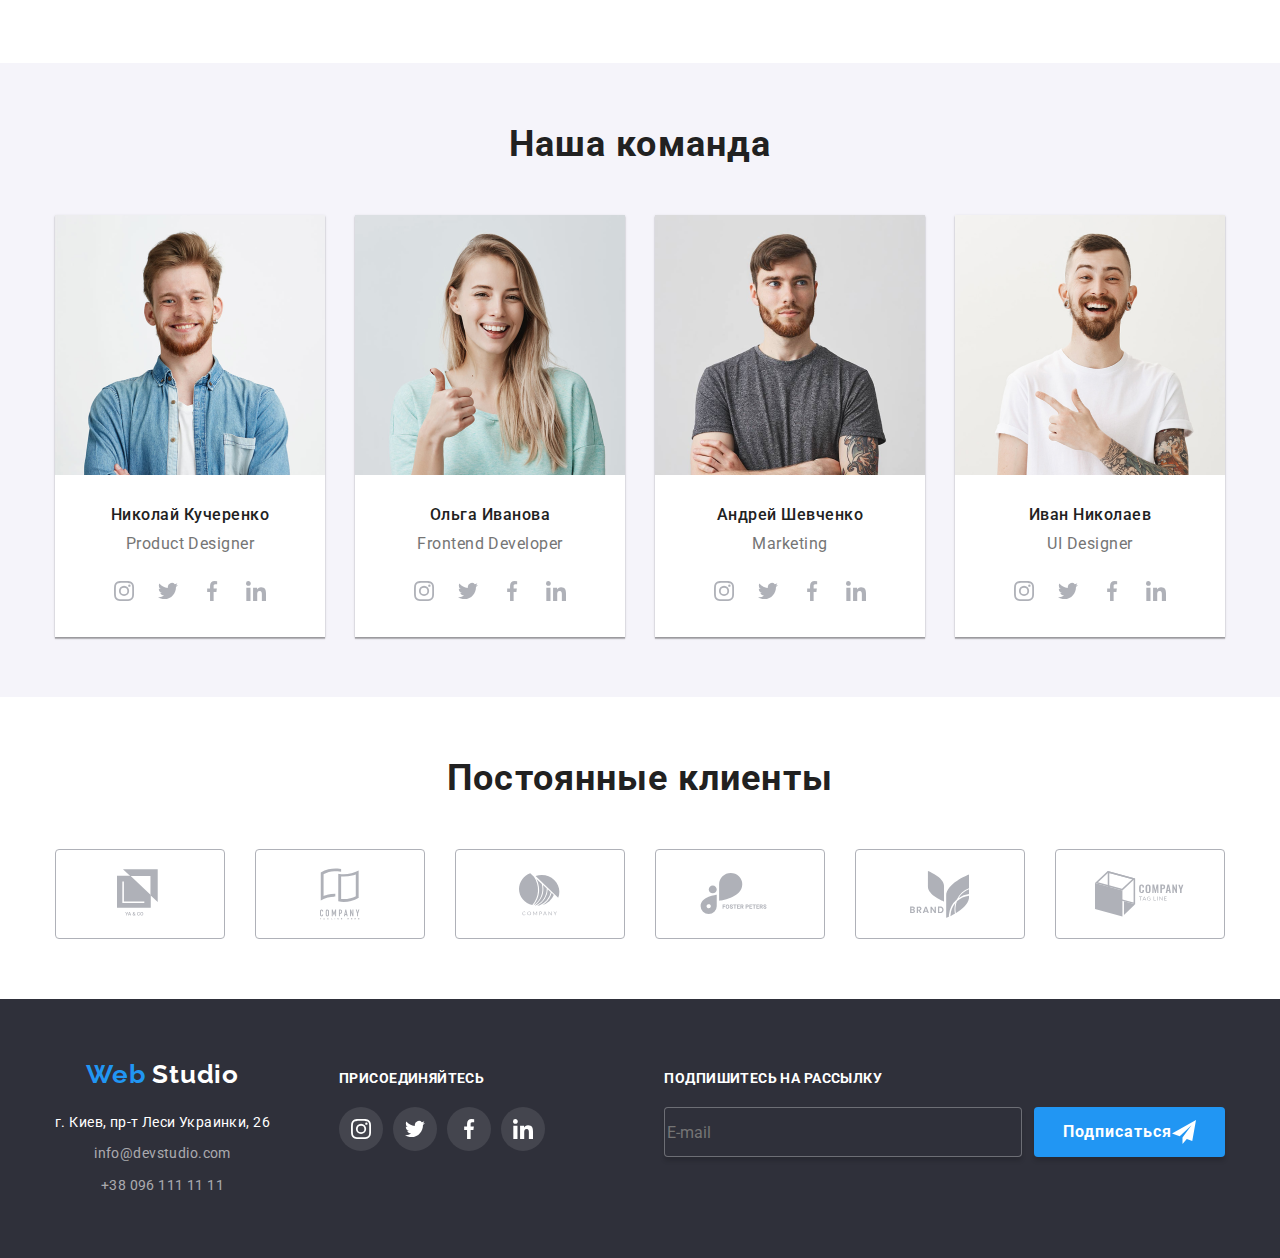
==== commit f4451c07: "добавляет адаптивку для хедера и портфолио" ====
--- a/index.html
+++ b/index.html
@@ -21,7 +21,7 @@
           </a>
           <button
             type="button"
-            class="menu-button is-open"
+            class="menu-button"
             aria-expanded="false"
             aria-controls="menu-container"
             data-menu-button
@@ -42,7 +42,7 @@
             </svg>
           </button>
         </div>
-        <div class="menu-container is-open" id="menu-container" data-menu>
+        <div class="menu-container" id="menu-container" data-menu>
           <nav class="nav">
             <div>
               <ul class="site-nav list">
--- a/css/main.min.css
+++ b/css/main.min.css
@@ -1,2 +1,2 @@
-.modal-submit,.agreement-checkbox,.icon-modal-form,.close-form,.benefits-icon-block,.links,.team-links,.clients-logo,.join-links,.join-links-item,.button-sign{display:-webkit-box;display:-ms-flexbox;display:flex;-webkit-box-align:center;-ms-flex-align:center;align-items:center;-webkit-box-pack:center;-ms-flex-pack:center;justify-content:center}.visually-hidden{position:absolute;clip:rect(0 0 0 0);width:1px;height:1px;margin:-1px;border:0;padding:0;overflow:hidden}.list{list-style:none;margin:0;padding:0}.body{color:#757575;font-family:roboto, sans-serif;letter-spacing:0.02em}*,::before,::after{-webkit-box-sizing:border-box;box-sizing:border-box}.section-name{color:#212121;font-weight:700;font-size:36px;line-height:1.17;text-align:center;letter-spacing:0.03em;margin:0 0 50px 0}.container{margin:0 auto 0 auto;padding:60px 15px 60px 15px}@media screen and (min-width: 480px){.container{width:480px}}@media screen and (min-width: 768px){.container{width:768px}}@media screen and (min-width: 1200px){.container{width:1200px}}.logo{text-decoration:none;font-family:Raleway, sans-serif;font-weight:700;font-size:26px;line-height:1.2;letter-spacing:0.03em}.logo-blue{color:#2196f3}.logo-black{color:#000}.logo-white{color:#fff}.site-header{position:relative}.site-header .logo{margin-right:81px}.site-header .container{padding:0 15px 0 15px}@media screen and (min-width: 768px){.site-header .container{display:-webkit-box;display:-ms-flexbox;display:flex;-webkit-box-pack:justify;-ms-flex-pack:justify;justify-content:space-between;-webkit-box-align:center;-ms-flex-align:center;align-items:center;padding:32px 15px}}.nav-item{position:relative}.nav-item-link{display:block;color:#212121;text-decoration:none;font-weight:500;font-size:18px;line-height:1.17;letter-spacing:0.02em;-webkit-transition:color 250ms cubic-bezier(0.4, 0, 0.2, 1);transition:color 250ms cubic-bezier(0.4, 0, 0.2, 1)}@media screen and (min-width: 768px){.nav-item-link{font-size:14px;line-height:1.14}}@media screen and (min-width: 768px){.nav-item:not(:last-child){margin-right:50px}}.site-nav:hover,.site-nav:focus{color:#2196f3}@media screen and (min-width: 768px){.site-nav{display:-webkit-box;display:-ms-flexbox;display:flex}}.active{color:#2196f3}.active::after{content:"";position:absolute;bottom:-8px;left:0;width:100%;height:4px;border-radius:2px;background-color:#2196f3}@media screen and (min-width: 1200px){.contacts{display:-webkit-box;display:-ms-flexbox;display:flex}}.contacts-header{margin-left:auto}.contacts-icon{fill:currentColor;margin-right:10px}.contacts-item a{color:#757575;text-decoration:none;font-weight:500;font-size:18px;line-height:1.17;letter-spacing:0.02em;-webkit-transition:color 250ms cubic-bezier(0.4, 0, 0.2, 1);transition:color 250ms cubic-bezier(0.4, 0, 0.2, 1)}@media screen and (min-width: 768px){.contacts-item a{font-size:14px;line-height:1.14}}.contacts-item :hover,.contacts-item :focus{color:#2196f3}@media screen and (min-width: 1200px){.contacts-item:not(:last-child){margin-right:30px}}@media screen and (max-width: 767px){.contacts-header{padding-top:60px}.nav{padding-top:60px}.nav-item:not(:last-child){margin-bottom:40px}.contacts-item:not(:last-child){margin-bottom:40px}}@media screen and (min-width: 768px) and (max-width: 1199px){.contacts-item:not(:last-child){margin-bottom:10px}}.menu-button{display:-webkit-inline-box;display:-ms-inline-flexbox;display:inline-flex;-webkit-box-pack:end;-ms-flex-pack:end;justify-content:end;margin:0;padding:0;border:none;background-color:transparent}@media screen and (min-width: 768px){.menu-button{display:none}}.menu-button .icon-nav-close{display:none}.menu-button.is-open .icon-nav-close{display:block}.menu-button.is-open .icon-nav-menu{display:none}@media screen and (max-width: 767px){.button-container{display:-webkit-box;display:-ms-flexbox;display:flex;-webkit-box-pack:justify;-ms-flex-pack:justify;justify-content:space-between;padding:16px 15px}}@media screen and (max-width: 767px){.menu-container{display:none;position:absolute;top:100%;left:0;width:100%;height:480px;text-align:center;background-color:#fff;-webkit-box-shadow:0px 4px 8px rgba(0,0,0,0.04),0px 2px 4px rgba(0,0,0,0.08),0px 1px 3px rgba(0,0,0,0.16);box-shadow:0px 4px 8px rgba(0,0,0,0.04),0px 2px 4px rgba(0,0,0,0.08),0px 1px 3px rgba(0,0,0,0.16)}.menu-container.is-open{display:block}}@media screen and (min-width: 768px){.menu-container{display:-webkit-box;display:-ms-flexbox;display:flex;-webkit-box-pack:justify;-ms-flex-pack:justify;justify-content:space-between;-webkit-box-align:center;-ms-flex-align:center;align-items:center;-webkit-box-flex:1;-ms-flex-positive:1;flex-grow:1}}.hero{height:400px;max-width:1600px;margin-left:auto;margin-right:auto;background-size:cover;background-repeat:no-repeat;background-position:center;text-align:center;background-image:-webkit-gradient(linear, left top, right top, from(rgba(47,48,58,0.8)), to(rgba(47,48,58,0.8))),url(../../images/Hero.jpg);background-image:linear-gradient(to right, rgba(47,48,58,0.8), rgba(47,48,58,0.8)),url(../../images/Hero.jpg)}.hero .container{padding:0}.main-slogan{color:#fff;padding-top:118px;margin:0 0 30px 0;font-weight:900;font-size:26px;line-height:1.62;letter-spacing:0.06em;text-transform:uppercase}@media screen and (min-width: 1200px){.main-slogan{padding-top:200px;font-size:44px;line-height:1.36}}.order-button{cursor:pointer;color:#fff;background-color:#2196f3;text-decoration:none;font-weight:700;font-size:16px;line-height:1.88;border:none;border-radius:4px;padding:10px 32px}.backdrop{z-index:99;position:fixed;top:0;left:0;width:100%;height:100%;background-color:rgba(47,48,58,0.8);opacity:1;-webkit-transition:opacity 250ms cubic-bezier(0.4, 0, 0.2, 1);transition:opacity 250ms cubic-bezier(0.4, 0, 0.2, 1);padding:93px 15px;overflow-y:scroll}.backdrop.is-hidden{opacity:0;visibility:hidden;pointer-events:none}.backdrop.is-hidden .modal{-webkit-transform:translate(-50%, -50%) scale(0.9);transform:translate(-50%, -50%) scale(0.9);-webkit-transition:-webkit-transform 2500ms cubic-bezier(0.4, 0, 0.2, 1);transition:-webkit-transform 2500ms cubic-bezier(0.4, 0, 0.2, 1);transition:transform 2500ms cubic-bezier(0.4, 0, 0.2, 1);transition:transform 2500ms cubic-bezier(0.4, 0, 0.2, 1), -webkit-transform 2500ms cubic-bezier(0.4, 0, 0.2, 1)}.modal{position:relative;max-width:450px;width:100%;background-color:#fff;margin-left:auto;margin-right:auto;padding:40px}@media screen and (min-width: 1200px){.modal{position:absolute;top:50%;left:50%;-webkit-transform:translate(-50%, -50%) scale(1);transform:translate(-50%, -50%) scale(1);-webkit-transition:-webkit-transform 250ms cubic-bezier(0.4, 0, 0.2, 1);transition:-webkit-transform 250ms cubic-bezier(0.4, 0, 0.2, 1);transition:transform 250ms cubic-bezier(0.4, 0, 0.2, 1);transition:transform 250ms cubic-bezier(0.4, 0, 0.2, 1), -webkit-transform 250ms cubic-bezier(0.4, 0, 0.2, 1);width:100%;max-width:528px}}.modal-slogan{margin:0 0 30px;font-weight:700;font-size:20px;line-height:1.15;text-align:center;letter-spacing:0.03em;color:#212121}.modal-submit{width:200px;height:50px;margin-right:auto;margin-left:auto;background-color:#2196f3;border:none;outline:transparent;border-radius:4px;font-weight:700;font-size:16px;line-height:1.88;letter-spacing:0.06em;color:#fff}.modal-form{display:-webkit-box;display:-ms-flexbox;display:flex;-webkit-box-orient:vertical;-webkit-box-direction:normal;-ms-flex-direction:column;flex-direction:column;margin-left:auto;margin-right:auto}.modal-form-field{position:relative;margin-bottom:28px}.modal-form-comment{position:relative;padding:0;margin:0 0 20px 0}.modal-form-label{position:absolute;top:50%;left:42px;-webkit-transform:translateY(-50%);transform:translateY(-50%);-webkit-transition:-webkit-transform 250ms cubic-bezier(0.4, 0, 0.2, 1);transition:-webkit-transform 250ms cubic-bezier(0.4, 0, 0.2, 1);transition:transform 250ms cubic-bezier(0.4, 0, 0.2, 1);transition:transform 250ms cubic-bezier(0.4, 0, 0.2, 1), -webkit-transform 250ms cubic-bezier(0.4, 0, 0.2, 1)}.modal-form-input{width:100%;height:40px;text-indent:42px;outline:transparent;cursor:pointer;border:1px solid rgba(33,33,33,0.2);-webkit-box-sizing:border-box;box-sizing:border-box;border-radius:4px}.modal-form-input:focus{outline:transparent;border:1px solid #2196f3}.modal-form-input:focus+.modal-form-label,.modal-form-input:not(:placeholder-shown)+.modal-form-label{color:#2196f3;-webkit-transform:translateY(-42px) translateX(-23px);transform:translateY(-42px) translateX(-23px);-webkit-transition:-webkit-transform 250ms cubic-bezier(0.4, 0, 0.2, 1);transition:-webkit-transform 250ms cubic-bezier(0.4, 0, 0.2, 1);transition:transform 250ms cubic-bezier(0.4, 0, 0.2, 1);transition:transform 250ms cubic-bezier(0.4, 0, 0.2, 1), -webkit-transform 250ms cubic-bezier(0.4, 0, 0.2, 1)}.modal-form-input:focus ~ .icon-modal-form,.modal-form-input:not(:placeholder-shown) ~ .icon-modal-form{fill:#2196f3}.form-label-comment{position:absolute;top:12px;left:16px;-webkit-transform:translateY(0);transform:translateY(0);-webkit-transition:-webkit-transform 250ms cubic-bezier(0.4, 0, 0.2, 1);transition:-webkit-transform 250ms cubic-bezier(0.4, 0, 0.2, 1);transition:transform 250ms cubic-bezier(0.4, 0, 0.2, 1);transition:transform 250ms cubic-bezier(0.4, 0, 0.2, 1), -webkit-transform 250ms cubic-bezier(0.4, 0, 0.2, 1)}.comment-area{border:none;width:100%;border:1px solid rgba(33,33,33,0.2);-webkit-box-sizing:border-box;box-sizing:border-box;border-radius:4px;padding:12px 16px;resize:none}.comment-area:focus{outline:transparent;border:1px solid #2196f3}.comment-area:focus+.form-label-comment,comment-area:not(:placeholder-shown)+.form-label-comment{color:#2196f3;-webkit-transform:translateY(-35px);transform:translateY(-35px)}.agreement-checkbox{position:relative;margin-bottom:30px}.check-text{color:#212121;margin-left:7px;font-size:12px;line-height:1.17;letter-spacing:0.03em}@media screen and (min-width: 1200px){.check-text{font-size:14px;line-height:1.71}}.check-text::before{content:"";display:block;position:absolute;width:16px;height:15px;border:2px solid #212121;border-radius:3px;left:0;top:0}@media screen and (min-width: 1200px){.check-text::before{left:8px}}.checkbox:checked+.check-text::before{border-color:#2196f3;background-color:#2196f3;background-image:url(../images/check.svg);background-size:contain;background-origin:border-box}.agreement-link{color:#2196f3}.icon-modal-form{position:absolute;top:50%;left:16px;-webkit-transform:translateY(-50%);transform:translateY(-50%);width:18px;height:18px;fill:#212121}.close-form{position:absolute;top:8px;right:8px;width:30px;height:30px;border-radius:50%;border:1px solid rgba(0,0,0,0.1);-webkit-box-sizing:border-box;box-sizing:border-box}.close-form:hover .close-icon{fill:#2196f3}.close-form:hover{cursor:pointer}.close-form-icon{display:inline-block;width:11px;height:11px;margin:0;padding:0;fill:#000;-webkit-transition:fill 250ms cubic-bezier(0.4, 0, 0.2, 1);transition:fill 250ms cubic-bezier(0.4, 0, 0.2, 1)}@media screen and (min-width: 768px){.benefits{display:-webkit-box;display:-ms-flexbox;display:flex;-ms-flex-wrap:wrap;flex-wrap:wrap;-webkit-box-pack:justify;-ms-flex-pack:justify;justify-content:space-between;margin:-15px}}@media screen and (min-width: 1200px){.benefits{display:-webkit-box;display:-ms-flexbox;display:flex;-webkit-box-pack:justify;-ms-flex-pack:justify;justify-content:space-between}}.benefits-image{padding:25px 100px;background-color:#f5f4fa;margin-bottom:30px}.benefits-list{width:100%}@media screen and (min-width: 768px){.benefits-list{width:calc((100% - 30px * 2) / 2);margin:15px}}@media screen and (min-width: 1200px){.benefits-list{width:calc((100% - 30px * 4) / 4)}}@media screen and (max-width: 767px){.benefits-list:not(:last-child){margin-bottom:30px}}.benefits-list-name{color:#212121;font-weight:700;font-size:14px;line-height:1.14;letter-spacing:0.03em;text-transform:uppercase;margin:0;margin-bottom:10px}@media screen and (max-width: 480px){.benefits-list-name{text-align:center}}.benefits-list-description{font-size:14px;line-height:1.71;letter-spacing:0.03em;margin:0}.benefits-icon{width:70px;height:70px}.benefits-icon-block{height:120px;margin-bottom:30px;background-color:#f5f4fa}@media screen and (max-width: 1199px){.business-container{display:none;margin:0;padding:0}}.business{display:-webkit-box;display:-ms-flexbox;display:flex;-webkit-box-pack:justify;-ms-flex-pack:justify;justify-content:space-between;padding-bottom:94px}.business-image{display:block;margin:0}.business-item{color:#fff;position:relative}@media screen and (min-width: 1200px){.business-item{width:calc((100% - 30px * 2) / 3)}}.business-item-name{background-color:rgba(47,48,58,0.8);font-weight:700;font-size:14px;line-height:1.14;text-align:center;letter-spacing:0.03em;text-transform:uppercase;margin:0;padding:27px 0 27px 0;position:absolute;bottom:0;left:0;width:100%}@media screen and (min-width: 768px){.team{display:-webkit-box;display:-ms-flexbox;display:flex;-ms-flex-wrap:wrap;flex-wrap:wrap;-webkit-box-pack:justify;-ms-flex-pack:justify;justify-content:space-between;margin:-15px}}@media screen and (min-width: 1200px){.team{display:-webkit-box;display:-ms-flexbox;display:flex;-webkit-box-pack:justify;-ms-flex-pack:justify;justify-content:space-between}}.team-member{background-color:#fff;-webkit-box-shadow:0 2px 1px rgba(0,0,0,0.2),0 1px 1px rgba(0,0,0,0.14),0 1px 3px rgba(0,0,0,0.12);box-shadow:0 2px 1px rgba(0,0,0,0.2),0 1px 1px rgba(0,0,0,0.14),0 1px 3px rgba(0,0,0,0.12);width:100%}@media screen and (min-width: 768px){.team-member{width:calc((100% - 30px * 2) / 2);margin:15px}}@media screen and (min-width: 1200px){.team-member{width:calc((100% - 30px * 4) / 4)}}@media screen and (max-width: 767px){.team-member:not(:last-child){margin-bottom:30px}}.team-member-profession{font-size:16px;line-height:1.19;text-align:center;letter-spacing:0.03em;margin:0 0 16px 0}.team-member-name{color:#212121;font-weight:500;font-size:16px;line-height:1.19;text-align:center;letter-spacing:0.03em;margin:0;margin-bottom:10px}.our-team{background-color:#f5f4fa}.our-team img{display:block;width:100%;height:auto;margin:0;margin-bottom:30px}.links{margin-bottom:24px}.team-links{width:44px;height:44px;color:#afb1b8;border-radius:50%;-webkit-transition:background-color 250ms cubic-bezier(0.4, 0, 0.2, 1),color 250ms cubic-bezier(0.4, 0, 0.2, 1);transition:background-color 250ms cubic-bezier(0.4, 0, 0.2, 1),color 250ms cubic-bezier(0.4, 0, 0.2, 1)}.team-links:hover{background-color:#2196f3;color:#fff;border-radius:50%}.team-links-icon{fill:currentColor;padding:0}.team-links-icon:hover{color:#fff}.clients{display:-webkit-box;display:-ms-flexbox;display:flex;-ms-flex-wrap:wrap;flex-wrap:wrap;margin:-15px}.clients-logo{height:90px;color:#afb1b8;border:1px solid #afb1b8;border-radius:4px;cursor:pointer;-webkit-transition:color 250ms cubic-bezier(0.4, 0, 0.2, 1),border 250ms cubic-bezier(0.4, 0, 0.2, 1);transition:color 250ms cubic-bezier(0.4, 0, 0.2, 1),border 250ms cubic-bezier(0.4, 0, 0.2, 1)}.clients-logo:hover{color:#2196f3;border:1px solid #2196f3}.clients-logo-block{width:calc((100% - 30px * 2) / 2);margin:15px}@media screen and (min-width: 768px){.clients-logo-block{width:calc((100% - 30px * 3) / 3)}}@media screen and (min-width: 1200px){.clients-logo-block{width:calc((100% - 30px * 6) / 6)}}.icon-logo{fill:currentColor}.footer{background-color:#2f303a}.footer-container{text-align:center;padding:60px 15px 60px 15px;margin-left:auto;margin-right:auto}@media screen and (min-width: 768px) and (max-width: 1199px){.footer-container{width:768px;margin-left:auto;margin-right:auto}}@media screen and (min-width: 1200px){.footer-container{display:-webkit-box;display:-ms-flexbox;display:flex;-webkit-box-align:baseline;-ms-flex-align:baseline;align-items:baseline;-webkit-box-pack:justify;-ms-flex-pack:justify;justify-content:space-between;width:1200px}}@media screen and (max-width: 767px){.block-adress{padding-bottom:60px}.block-join{padding-bottom:60px}.block-sign{padding-bottom:60px}}@media screen and (min-width: 768px) and (max-width: 1199px){.block-for-tablet{display:-webkit-box;display:-ms-flexbox;display:flex;-ms-flex-wrap:wrap;flex-wrap:wrap;-ms-flex-pack:distribute;justify-content:space-around}}@media screen and (min-width: 1200px){.block-for-tablet{display:-webkit-box;display:-ms-flexbox;display:flex;-webkit-box-pack:justify;-ms-flex-pack:justify;justify-content:space-between;-webkit-box-align:baseline;-ms-flex-align:baseline;align-items:baseline}}@media screen and (min-width: 768px) and (max-width: 1199px){.block-sign{margin-top:60px}}@media screen and (min-width: 1200px){.block-adress{margin-right:69px}}.adress-main{color:#fff;text-decoration:none;font-size:14px;line-height:1.71;letter-spacing:0.03em;margin-top:20px}.adress-main p{margin:0}.adress-links{margin-top:8px}.adress-links a{color:rgba(255,255,255,0.6);text-decoration:none;font-size:14px;line-height:1.71;letter-spacing:0.03em}.join{color:#fff;font-weight:700;font-size:14px;line-height:1.14;letter-spacing:0.03em;text-transform:uppercase;margin:0 0 20px}@media screen and (min-width: 1200px){.join{text-align:left}}.sign{color:#fff;font-weight:700;font-size:14px;line-height:1.14;letter-spacing:0.03em;text-transform:uppercase;margin:0}@media screen and (min-width: 1200px){.sign{text-align:left;margin:0 0 20px}}.sign-input{width:100%;max-width:450px;height:50px;border:1px solid rgba(255,255,255,0.3);-webkit-box-sizing:border-box;box-sizing:border-box;-webkit-box-shadow:0 4px 4px rgba(0,0,0,0.15);box-shadow:0 4px 4px rgba(0,0,0,0.15);border-radius:4px;background-color:#2f303a}@media screen and (max-width: 1199px){.sign-input{margin:20px 0}}@media screen and (min-width: 1200px){.sign-input{width:358px}}@media screen and (min-width: 1200px){.sign-form{display:-webkit-box;display:-ms-flexbox;display:flex;margin-top:20px}}.join-links li:not(:last-child){margin-right:10px}.join-links-icon{fill:currentColor}.join-links-item{width:44px;height:44px;color:#fff;background-color:rgba(255,255,255,0.1);border-radius:50%;-webkit-transition:color 250ms cubic-bezier(0.4, 0, 0.2, 1),background-color 250ms cubic-bezier(0.4, 0, 0.2, 1);transition:color 250ms cubic-bezier(0.4, 0, 0.2, 1),background-color 250ms cubic-bezier(0.4, 0, 0.2, 1)}.join-links-item:hover{background-color:#2196f3}.button-sign{margin-left:auto;margin-right:auto;height:50px;font-weight:700;font-size:16px;line-height:1.88;letter-spacing:0.06em;color:#fff;background-color:#2196f3;border:none;border-radius:4px;border-color:#2196f3;-webkit-box-shadow:0 4px 4px rgba(0,0,0,0.15);box-shadow:0 4px 4px rgba(0,0,0,0.15)}@media screen and (min-width: 1200px){.button-sign{margin-left:12px;padding:13px 29px}}.button-sign:hover{cursor:pointer}
+.modal-submit,.agreement-checkbox,.icon-modal-form,.close-form,.benefits-icon-block,.links,.team-links,.clients-logo,.join-links,.join-links-item,.button-sign{display:-webkit-box;display:-ms-flexbox;display:flex;-webkit-box-align:center;-ms-flex-align:center;align-items:center;-webkit-box-pack:center;-ms-flex-pack:center;justify-content:center}.visually-hidden{position:absolute;clip:rect(0 0 0 0);width:1px;height:1px;margin:-1px;border:0;padding:0;overflow:hidden}.list{list-style:none;margin:0;padding:0}.body{color:#757575;font-family:roboto, sans-serif;letter-spacing:0.02em}*,::before,::after{-webkit-box-sizing:border-box;box-sizing:border-box}.section-name{color:#212121;font-weight:700;font-size:36px;line-height:1.17;text-align:center;letter-spacing:0.03em;margin:0 0 50px 0}.container{margin:0 auto 0 auto;padding:60px 15px 60px 15px}@media screen and (min-width: 480px){.container{width:480px}}@media screen and (min-width: 768px){.container{width:768px}}@media screen and (min-width: 1200px){.container{width:1200px}}img{display:block;max-width:100%;height:auto}.logo{text-decoration:none;font-family:Raleway, sans-serif;font-weight:700;font-size:26px;line-height:1.2;letter-spacing:0.03em}.logo-blue{color:#2196f3}.logo-black{color:#000}.logo-white{color:#fff}.site-header{position:relative}.site-header .logo{margin-right:81px}.site-header .container{padding:0 15px 0 15px}@media screen and (min-width: 768px){.site-header .container{display:-webkit-box;display:-ms-flexbox;display:flex;-webkit-box-pack:justify;-ms-flex-pack:justify;justify-content:space-between;-webkit-box-align:center;-ms-flex-align:center;align-items:center;padding:32px 15px}}.nav-item{display:block;-webkit-box-pack:center;-ms-flex-pack:center;justify-content:center}.nav-item-link{position:relative;color:#212121;text-decoration:none;font-weight:500;font-size:18px;line-height:1.17;letter-spacing:0.02em;-webkit-transition:color 250ms cubic-bezier(0.4, 0, 0.2, 1);transition:color 250ms cubic-bezier(0.4, 0, 0.2, 1)}@media screen and (min-width: 768px){.nav-item-link{font-size:14px;line-height:1.14}}@media screen and (min-width: 768px){.nav-item:not(:last-child){margin-right:50px}}.site-nav:hover,.site-nav:focus{color:#2196f3}@media screen and (min-width: 768px){.site-nav{display:-webkit-box;display:-ms-flexbox;display:flex}}.active{color:#2196f3}.active::after{content:"";position:absolute;bottom:-8px;left:0;width:100%;height:4px;border-radius:2px;background-color:#2196f3}@media screen and (min-width: 1200px){.contacts{display:-webkit-box;display:-ms-flexbox;display:flex}}.contacts-header{margin-left:auto}.contacts-icon{fill:currentColor;margin-right:10px}.contacts-item a{color:#757575;text-decoration:none;font-weight:500;font-size:18px;line-height:1.17;letter-spacing:0.02em;-webkit-transition:color 250ms cubic-bezier(0.4, 0, 0.2, 1);transition:color 250ms cubic-bezier(0.4, 0, 0.2, 1)}@media screen and (min-width: 768px){.contacts-item a{font-size:14px;line-height:1.14}}.contacts-item :hover,.contacts-item :focus{color:#2196f3}@media screen and (min-width: 1200px){.contacts-item:not(:last-child){margin-right:30px}}@media screen and (max-width: 767px){.contacts-header{padding-top:60px}.nav{padding-top:60px}.nav-item:not(:last-child){margin-bottom:40px}.contacts-item:not(:last-child){margin-bottom:40px}}@media screen and (min-width: 768px) and (max-width: 1199px){.contacts-item:not(:last-child){margin-bottom:10px}}.menu-button{display:-webkit-inline-box;display:-ms-inline-flexbox;display:inline-flex;-webkit-box-pack:end;-ms-flex-pack:end;justify-content:end;margin:0;padding:0;border:none;background-color:transparent;fill:currentColor}@media screen and (min-width: 768px){.menu-button{display:none}}.menu-button .icon-nav-close{display:none}.menu-button.is-open .icon-nav-close{display:block}.menu-button.is-open .icon-nav-menu{display:none}.menu-button.is-open .icon-nav-close:focus,.icon-nav-close:hover{fill:#2196f3}.menu-button .icon-nav-menu:focus,.icon-nav-menu:hover{fill:#2196f3}@media screen and (max-width: 767px){.button-container{display:-webkit-box;display:-ms-flexbox;display:flex;-webkit-box-pack:justify;-ms-flex-pack:justify;justify-content:space-between;padding:16px 15px}}@media screen and (max-width: 767px){.menu-container{display:none;position:absolute;top:100%;left:0;width:100%;height:480px;text-align:center;background-color:#fff;-webkit-box-shadow:0px 4px 8px rgba(0,0,0,0.04),0px 2px 4px rgba(0,0,0,0.08),0px 1px 3px rgba(0,0,0,0.16);box-shadow:0px 4px 8px rgba(0,0,0,0.04),0px 2px 4px rgba(0,0,0,0.08),0px 1px 3px rgba(0,0,0,0.16)}.menu-container.is-open{display:block;z-index:98}}@media screen and (min-width: 768px){.menu-container{display:-webkit-box;display:-ms-flexbox;display:flex;-webkit-box-pack:justify;-ms-flex-pack:justify;justify-content:space-between;-webkit-box-align:center;-ms-flex-align:center;align-items:center;-webkit-box-flex:1;-ms-flex-positive:1;flex-grow:1}}.hero{max-width:1600px;margin-left:auto;margin-right:auto;background-size:cover;background-repeat:no-repeat;background-position:center;text-align:center;background-image:-webkit-gradient(linear, left top, right top, from(rgba(47,48,58,0.8)), to(rgba(47,48,58,0.8))),url(../../images/480-Hero.jpg);background-image:linear-gradient(to right, rgba(47,48,58,0.8), rgba(47,48,58,0.8)),url(../../images/480-Hero.jpg)}@media screen and (min-width: 480px){.hero{height:400px;width:480px;background-image:-webkit-gradient(linear, left top, right top, from(rgba(47,48,58,0.8)), to(rgba(47,48,58,0.8))),url(../../images/480-Hero.jpg);background-image:linear-gradient(to right, rgba(47,48,58,0.8), rgba(47,48,58,0.8)),url(../../images/480-Hero.jpg)}}@media screen and (min-width: 480px) and (min-device-pixel-ratio: 2), screen and (min-width: 480px) and (-webkit-min-device-pixel-ratio: 2), screen and (min-width: 480px) and (min-resolution: 192dpi), screen and (min-width: 480px) and (min-resolution: 2dppx){.hero{background-image:-webkit-gradient(linear, left top, right top, from(rgba(47,48,58,0.8)), to(rgba(47,48,58,0.8))),url(../../images/480-Hero@2x.jpg);background-image:linear-gradient(to right, rgba(47,48,58,0.8), rgba(47,48,58,0.8)),url(../../images/480-Hero@2x.jpg)}}.hero .container{padding:118px 0}@media screen and (min-width: 1200px){.hero .container{padding:200px 0}}@media screen and (min-width: 768px){.hero{height:400px;width:768px;background-image:-webkit-gradient(linear, left top, right top, from(rgba(47,48,58,0.8)), to(rgba(47,48,58,0.8))),url(../../images/768-Hero.jpg);background-image:linear-gradient(to right, rgba(47,48,58,0.8), rgba(47,48,58,0.8)),url(../../images/768-Hero.jpg)}}@media screen and (min-width: 768px) and (min-device-pixel-ratio: 2), screen and (min-width: 768px) and (-webkit-min-device-pixel-ratio: 2), screen and (min-width: 768px) and (min-resolution: 192dpi), screen and (min-width: 768px) and (min-resolution: 2dppx){.hero{background-image:-webkit-gradient(linear, left top, right top, from(rgba(47,48,58,0.8)), to(rgba(47,48,58,0.8))),url(../../images/480-Hero@2x.jpg);background-image:linear-gradient(to right, rgba(47,48,58,0.8), rgba(47,48,58,0.8)),url(../../images/480-Hero@2x.jpg)}}@media screen and (min-width: 1200px){.hero{height:600px;min-width:1200px;max-width:1600px;background-image:-webkit-gradient(linear, left top, right top, from(rgba(47,48,58,0.8)), to(rgba(47,48,58,0.8))),url(../../images/1200-Hero.jpg);background-image:linear-gradient(to right, rgba(47,48,58,0.8), rgba(47,48,58,0.8)),url(../../images/1200-Hero.jpg)}}@media screen and (min-width: 1200px) and (min-device-pixel-ratio: 2), screen and (min-width: 1200px) and (-webkit-min-device-pixel-ratio: 2), screen and (min-width: 1200px) and (min-resolution: 192dpi), screen and (min-width: 1200px) and (min-resolution: 2dppx){.hero{background-image:-webkit-gradient(linear, left top, right top, from(rgba(47,48,58,0.8)), to(rgba(47,48,58,0.8))),url(../../images/1200-Hero@2x.jpg);background-image:linear-gradient(to right, rgba(47,48,58,0.8), rgba(47,48,58,0.8)),url(../../images/1200-Hero@2x.jpg)}}.main-slogan{color:#fff;margin:0 0 30px;font-weight:900;font-size:26px;line-height:1.62;letter-spacing:0.06em;text-transform:uppercase}@media screen and (min-width: 1200px){.main-slogan{font-size:44px;line-height:1.36}}.order-button{cursor:pointer;color:#fff;background-color:#2196f3;text-decoration:none;font-weight:700;font-size:16px;line-height:1.88;border:none;border-radius:4px;padding:10px 32px}.backdrop{z-index:99;position:fixed;top:0;left:0;width:100%;height:100%;background-color:rgba(47,48,58,0.8);opacity:1;-webkit-transition:opacity 250ms cubic-bezier(0.4, 0, 0.2, 1);transition:opacity 250ms cubic-bezier(0.4, 0, 0.2, 1);padding:93px 15px;overflow-y:scroll}.backdrop.is-hidden{opacity:0;visibility:hidden;pointer-events:none}.backdrop.is-hidden .modal{-webkit-transform:translate(-50%, -50%) scale(0.9);transform:translate(-50%, -50%) scale(0.9);-webkit-transition:-webkit-transform 2500ms cubic-bezier(0.4, 0, 0.2, 1);transition:-webkit-transform 2500ms cubic-bezier(0.4, 0, 0.2, 1);transition:transform 2500ms cubic-bezier(0.4, 0, 0.2, 1);transition:transform 2500ms cubic-bezier(0.4, 0, 0.2, 1), -webkit-transform 2500ms cubic-bezier(0.4, 0, 0.2, 1)}.modal{position:relative;max-width:450px;width:100%;background-color:#fff;margin-left:auto;margin-right:auto;padding:40px}@media screen and (min-width: 1200px){.modal{position:absolute;top:50%;left:50%;-webkit-transform:translate(-50%, -50%) scale(1);transform:translate(-50%, -50%) scale(1);-webkit-transition:-webkit-transform 250ms cubic-bezier(0.4, 0, 0.2, 1);transition:-webkit-transform 250ms cubic-bezier(0.4, 0, 0.2, 1);transition:transform 250ms cubic-bezier(0.4, 0, 0.2, 1);transition:transform 250ms cubic-bezier(0.4, 0, 0.2, 1), -webkit-transform 250ms cubic-bezier(0.4, 0, 0.2, 1);width:100%;max-width:528px}}.modal-slogan{margin:0 0 30px;font-weight:700;font-size:20px;line-height:1.15;text-align:center;letter-spacing:0.03em;color:#212121}.modal-submit{width:200px;height:50px;margin-right:auto;margin-left:auto;background-color:#2196f3;border:none;outline:transparent;border-radius:4px;font-weight:700;font-size:16px;line-height:1.88;letter-spacing:0.06em;color:#fff}.modal-form{display:-webkit-box;display:-ms-flexbox;display:flex;-webkit-box-orient:vertical;-webkit-box-direction:normal;-ms-flex-direction:column;flex-direction:column;margin-left:auto;margin-right:auto}.modal-form-field{position:relative;margin-bottom:28px}.modal-form-comment{position:relative;padding:0;margin:0 0 20px 0}.modal-form-label{position:absolute;top:50%;left:42px;-webkit-transform:translateY(-50%);transform:translateY(-50%);-webkit-transition:-webkit-transform 250ms cubic-bezier(0.4, 0, 0.2, 1);transition:-webkit-transform 250ms cubic-bezier(0.4, 0, 0.2, 1);transition:transform 250ms cubic-bezier(0.4, 0, 0.2, 1);transition:transform 250ms cubic-bezier(0.4, 0, 0.2, 1), -webkit-transform 250ms cubic-bezier(0.4, 0, 0.2, 1)}.modal-form-input{width:100%;height:40px;text-indent:42px;outline:transparent;cursor:pointer;border:1px solid rgba(33,33,33,0.2);-webkit-box-sizing:border-box;box-sizing:border-box;border-radius:4px}.modal-form-input:focus{outline:transparent;border:1px solid #2196f3}.modal-form-input:focus+.modal-form-label,.modal-form-input:not(:placeholder-shown)+.modal-form-label{color:#2196f3;-webkit-transform:translateY(-42px) translateX(-23px);transform:translateY(-42px) translateX(-23px);-webkit-transition:-webkit-transform 250ms cubic-bezier(0.4, 0, 0.2, 1);transition:-webkit-transform 250ms cubic-bezier(0.4, 0, 0.2, 1);transition:transform 250ms cubic-bezier(0.4, 0, 0.2, 1);transition:transform 250ms cubic-bezier(0.4, 0, 0.2, 1), -webkit-transform 250ms cubic-bezier(0.4, 0, 0.2, 1)}.modal-form-input:focus ~ .icon-modal-form,.modal-form-input:not(:placeholder-shown) ~ .icon-modal-form{fill:#2196f3}.form-label-comment{position:absolute;top:12px;left:16px;-webkit-transform:translateY(0);transform:translateY(0);-webkit-transition:-webkit-transform 250ms cubic-bezier(0.4, 0, 0.2, 1);transition:-webkit-transform 250ms cubic-bezier(0.4, 0, 0.2, 1);transition:transform 250ms cubic-bezier(0.4, 0, 0.2, 1);transition:transform 250ms cubic-bezier(0.4, 0, 0.2, 1), -webkit-transform 250ms cubic-bezier(0.4, 0, 0.2, 1)}.comment-area{border:none;width:100%;border:1px solid rgba(33,33,33,0.2);-webkit-box-sizing:border-box;box-sizing:border-box;border-radius:4px;padding:12px 16px;resize:none}.comment-area:focus{outline:transparent;border:1px solid #2196f3}.comment-area:focus+.form-label-comment,comment-area:not(:placeholder-shown)+.form-label-comment{color:#2196f3;-webkit-transform:translateY(-35px);transform:translateY(-35px)}.agreement-checkbox{position:relative;margin-bottom:30px}.check-text{color:#212121;margin-left:7px;font-size:12px;line-height:1.17;letter-spacing:0.03em}@media screen and (min-width: 1200px){.check-text{font-size:14px;line-height:1.71}}.check-text::before{content:"";display:block;position:absolute;width:16px;height:15px;border:2px solid #212121;border-radius:3px;left:0;top:0}@media screen and (min-width: 1200px){.check-text::before{left:8px}}.checkbox:checked+.check-text::before{border-color:#2196f3;background-color:#2196f3;background-image:url(../images/check.svg);background-size:contain;background-origin:border-box}.agreement-link{color:#2196f3}.icon-modal-form{position:absolute;top:50%;left:16px;-webkit-transform:translateY(-50%);transform:translateY(-50%);width:18px;height:18px;fill:#212121}.close-form{position:absolute;top:8px;right:8px;width:30px;height:30px;border-radius:50%;border:1px solid rgba(0,0,0,0.1);-webkit-box-sizing:border-box;box-sizing:border-box}.close-form:hover .close-icon{fill:#2196f3}.close-form:hover{cursor:pointer}.close-form-icon{display:inline-block;width:11px;height:11px;margin:0;padding:0;fill:#000;-webkit-transition:fill 250ms cubic-bezier(0.4, 0, 0.2, 1);transition:fill 250ms cubic-bezier(0.4, 0, 0.2, 1)}@media screen and (min-width: 768px){.benefits{display:-webkit-box;display:-ms-flexbox;display:flex;-ms-flex-wrap:wrap;flex-wrap:wrap;-webkit-box-pack:justify;-ms-flex-pack:justify;justify-content:space-between;margin:-15px}}@media screen and (min-width: 1200px){.benefits{display:-webkit-box;display:-ms-flexbox;display:flex;-webkit-box-pack:justify;-ms-flex-pack:justify;justify-content:space-between}}.benefits-image{padding:25px 100px;background-color:#f5f4fa;margin-bottom:30px}.benefits-list{width:100%}@media screen and (min-width: 768px){.benefits-list{width:calc((100% - 30px * 2) / 2);margin:15px}}@media screen and (min-width: 1200px){.benefits-list{width:calc((100% - 30px * 4) / 4)}}@media screen and (max-width: 767px){.benefits-list:not(:last-child){margin-bottom:30px}}.benefits-list-name{color:#212121;font-weight:700;font-size:14px;line-height:1.14;letter-spacing:0.03em;text-transform:uppercase;margin:0;margin-bottom:10px}@media screen and (max-width: 480px){.benefits-list-name{text-align:center}}.benefits-list-description{font-size:14px;line-height:1.71;letter-spacing:0.03em;margin:0}.benefits-icon{width:70px;height:70px}.benefits-icon-block{height:120px;margin-bottom:30px;background-color:#f5f4fa}@media screen and (max-width: 1199px){.business-container{display:none;margin:0;padding:0}}.business{display:-webkit-box;display:-ms-flexbox;display:flex;-webkit-box-pack:justify;-ms-flex-pack:justify;justify-content:space-between;padding-bottom:94px}.business-image{display:block;margin:0}.business-item{color:#fff;position:relative}@media screen and (min-width: 1200px){.business-item{width:calc((100% - 30px * 2) / 3)}}.business-item-name{background-color:rgba(47,48,58,0.8);font-weight:700;font-size:14px;line-height:1.14;text-align:center;letter-spacing:0.03em;text-transform:uppercase;margin:0;padding:27px 0 27px 0;position:absolute;bottom:0;left:0;width:100%}@media screen and (min-width: 768px){.team{display:-webkit-box;display:-ms-flexbox;display:flex;-ms-flex-wrap:wrap;flex-wrap:wrap;-webkit-box-pack:justify;-ms-flex-pack:justify;justify-content:space-between;margin:-15px}}@media screen and (min-width: 1200px){.team{display:-webkit-box;display:-ms-flexbox;display:flex;-webkit-box-pack:justify;-ms-flex-pack:justify;justify-content:space-between}}.team-member{background-color:#fff;-webkit-box-shadow:0 2px 1px rgba(0,0,0,0.2),0 1px 1px rgba(0,0,0,0.14),0 1px 3px rgba(0,0,0,0.12);box-shadow:0 2px 1px rgba(0,0,0,0.2),0 1px 1px rgba(0,0,0,0.14),0 1px 3px rgba(0,0,0,0.12);width:100%}@media screen and (min-width: 768px){.team-member{width:calc((100% - 30px * 2) / 2);margin:15px}}@media screen and (min-width: 1200px){.team-member{width:calc((100% - 30px * 4) / 4)}}@media screen and (max-width: 767px){.team-member:not(:last-child){margin-bottom:30px}}.team-member-profession{font-size:16px;line-height:1.19;text-align:center;letter-spacing:0.03em;margin:0 0 16px 0}.team-member-name{color:#212121;font-weight:500;font-size:16px;line-height:1.19;text-align:center;letter-spacing:0.03em;margin:0;margin-bottom:10px}.our-team{background-color:#f5f4fa}.our-team img{display:block;width:100%;height:auto;margin:0;margin-bottom:30px}.links{margin-bottom:24px}.team-links{width:44px;height:44px;color:#afb1b8;border-radius:50%;-webkit-transition:background-color 250ms cubic-bezier(0.4, 0, 0.2, 1),color 250ms cubic-bezier(0.4, 0, 0.2, 1);transition:background-color 250ms cubic-bezier(0.4, 0, 0.2, 1),color 250ms cubic-bezier(0.4, 0, 0.2, 1)}.team-links:hover{background-color:#2196f3;color:#fff;border-radius:50%}.team-links-icon{fill:currentColor;padding:0}.team-links-icon:hover{color:#fff}.clients{display:-webkit-box;display:-ms-flexbox;display:flex;-ms-flex-wrap:wrap;flex-wrap:wrap;margin:-15px}.clients-logo{height:90px;color:#afb1b8;border:1px solid #afb1b8;border-radius:4px;cursor:pointer;-webkit-transition:color 250ms cubic-bezier(0.4, 0, 0.2, 1),border 250ms cubic-bezier(0.4, 0, 0.2, 1);transition:color 250ms cubic-bezier(0.4, 0, 0.2, 1),border 250ms cubic-bezier(0.4, 0, 0.2, 1)}.clients-logo:hover{color:#2196f3;border:1px solid #2196f3}.clients-logo-block{width:calc((100% - 30px * 2) / 2);margin:15px}@media screen and (min-width: 768px){.clients-logo-block{width:calc((100% - 30px * 3) / 3)}}@media screen and (min-width: 1200px){.clients-logo-block{width:calc((100% - 30px * 6) / 6)}}.icon-logo{fill:currentColor}.footer{background-color:#2f303a}.footer-container{text-align:center;padding:60px 15px 60px 15px;margin-left:auto;margin-right:auto}@media screen and (min-width: 768px) and (max-width: 1199px){.footer-container{width:768px;margin-left:auto;margin-right:auto}}@media screen and (min-width: 1200px){.footer-container{display:-webkit-box;display:-ms-flexbox;display:flex;-webkit-box-align:baseline;-ms-flex-align:baseline;align-items:baseline;-webkit-box-pack:justify;-ms-flex-pack:justify;justify-content:space-between;width:1200px}}@media screen and (max-width: 767px){.block-adress{padding-bottom:60px}.block-join{padding-bottom:60px}.block-sign{padding-bottom:60px}}@media screen and (min-width: 768px) and (max-width: 1199px){.block-for-tablet{display:-webkit-box;display:-ms-flexbox;display:flex;-ms-flex-wrap:wrap;flex-wrap:wrap;-ms-flex-pack:distribute;justify-content:space-around}}@media screen and (min-width: 1200px){.block-for-tablet{display:-webkit-box;display:-ms-flexbox;display:flex;-webkit-box-pack:justify;-ms-flex-pack:justify;justify-content:space-between;-webkit-box-align:baseline;-ms-flex-align:baseline;align-items:baseline}}@media screen and (min-width: 768px) and (max-width: 1199px){.block-sign{margin-top:60px}}@media screen and (min-width: 1200px){.block-adress{margin-right:69px}}.adress-main{color:#fff;text-decoration:none;font-size:14px;line-height:1.71;letter-spacing:0.03em;margin-top:20px}.adress-main p{margin:0}.adress-links{margin-top:8px}.adress-links a{color:rgba(255,255,255,0.6);text-decoration:none;font-size:14px;line-height:1.71;letter-spacing:0.03em}.join{color:#fff;font-weight:700;font-size:14px;line-height:1.14;letter-spacing:0.03em;text-transform:uppercase;margin:0 0 20px}@media screen and (min-width: 1200px){.join{text-align:left}}.sign{color:#fff;font-weight:700;font-size:14px;line-height:1.14;letter-spacing:0.03em;text-transform:uppercase;margin:0}@media screen and (min-width: 1200px){.sign{text-align:left;margin:0 0 20px}}.sign-input{width:100%;max-width:450px;height:50px;border:1px solid rgba(255,255,255,0.3);-webkit-box-sizing:border-box;box-sizing:border-box;-webkit-box-shadow:0 4px 4px rgba(0,0,0,0.15);box-shadow:0 4px 4px rgba(0,0,0,0.15);border-radius:4px;background-color:#2f303a}@media screen and (max-width: 1199px){.sign-input{margin:20px 0}}@media screen and (min-width: 1200px){.sign-input{width:358px}}@media screen and (min-width: 1200px){.sign-form{display:-webkit-box;display:-ms-flexbox;display:flex;margin-top:20px}}.join-links li:not(:last-child){margin-right:10px}.join-links-icon{fill:currentColor}.join-links-item{width:44px;height:44px;color:#fff;background-color:rgba(255,255,255,0.1);border-radius:50%;-webkit-transition:color 250ms cubic-bezier(0.4, 0, 0.2, 1),background-color 250ms cubic-bezier(0.4, 0, 0.2, 1);transition:color 250ms cubic-bezier(0.4, 0, 0.2, 1),background-color 250ms cubic-bezier(0.4, 0, 0.2, 1)}.join-links-item:hover{background-color:#2196f3}.button-sign{margin-left:auto;margin-right:auto;height:50px;font-weight:700;font-size:16px;line-height:1.88;letter-spacing:0.06em;color:#fff;background-color:#2196f3;border:none;border-radius:4px;border-color:#2196f3;-webkit-box-shadow:0 4px 4px rgba(0,0,0,0.15);box-shadow:0 4px 4px rgba(0,0,0,0.15)}@media screen and (min-width: 1200px){.button-sign{margin-left:12px;padding:13px 29px}}.button-sign:hover{cursor:pointer}
 /*# sourceMappingURL=main.min.css.map */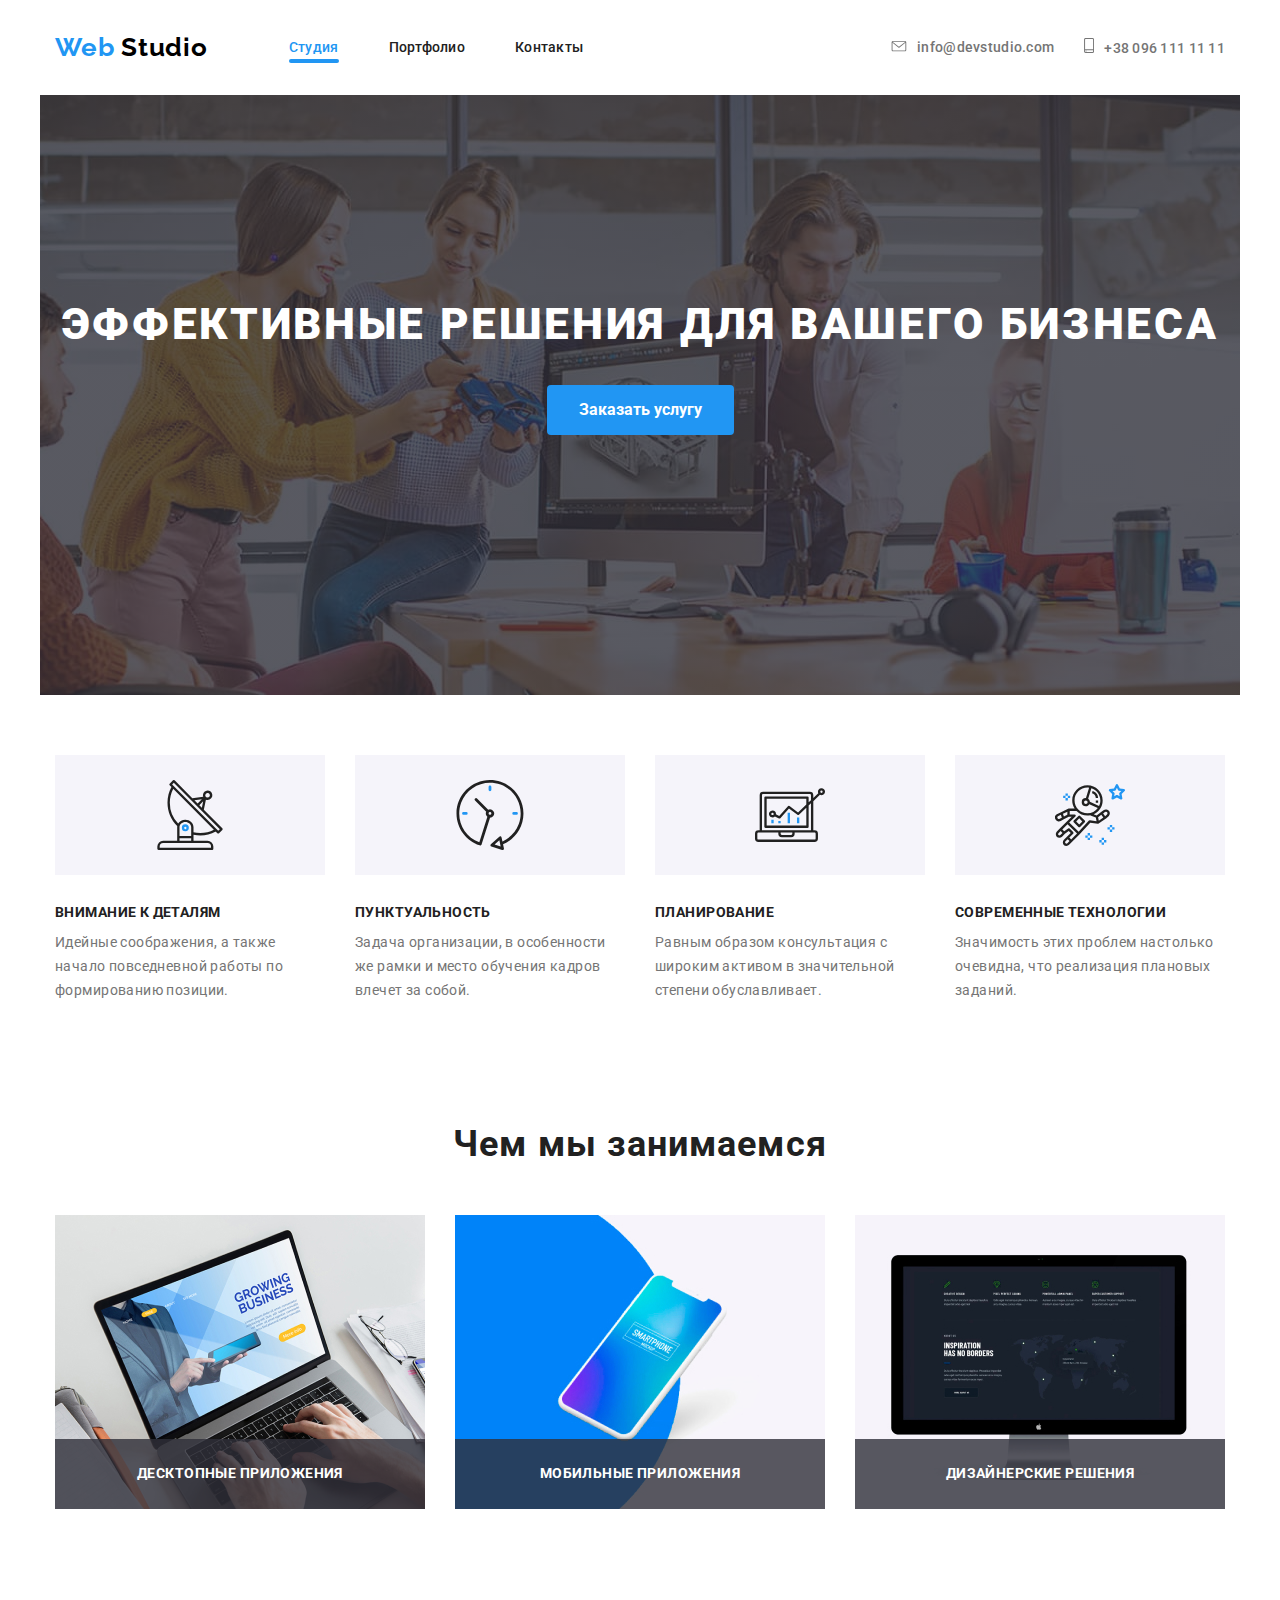
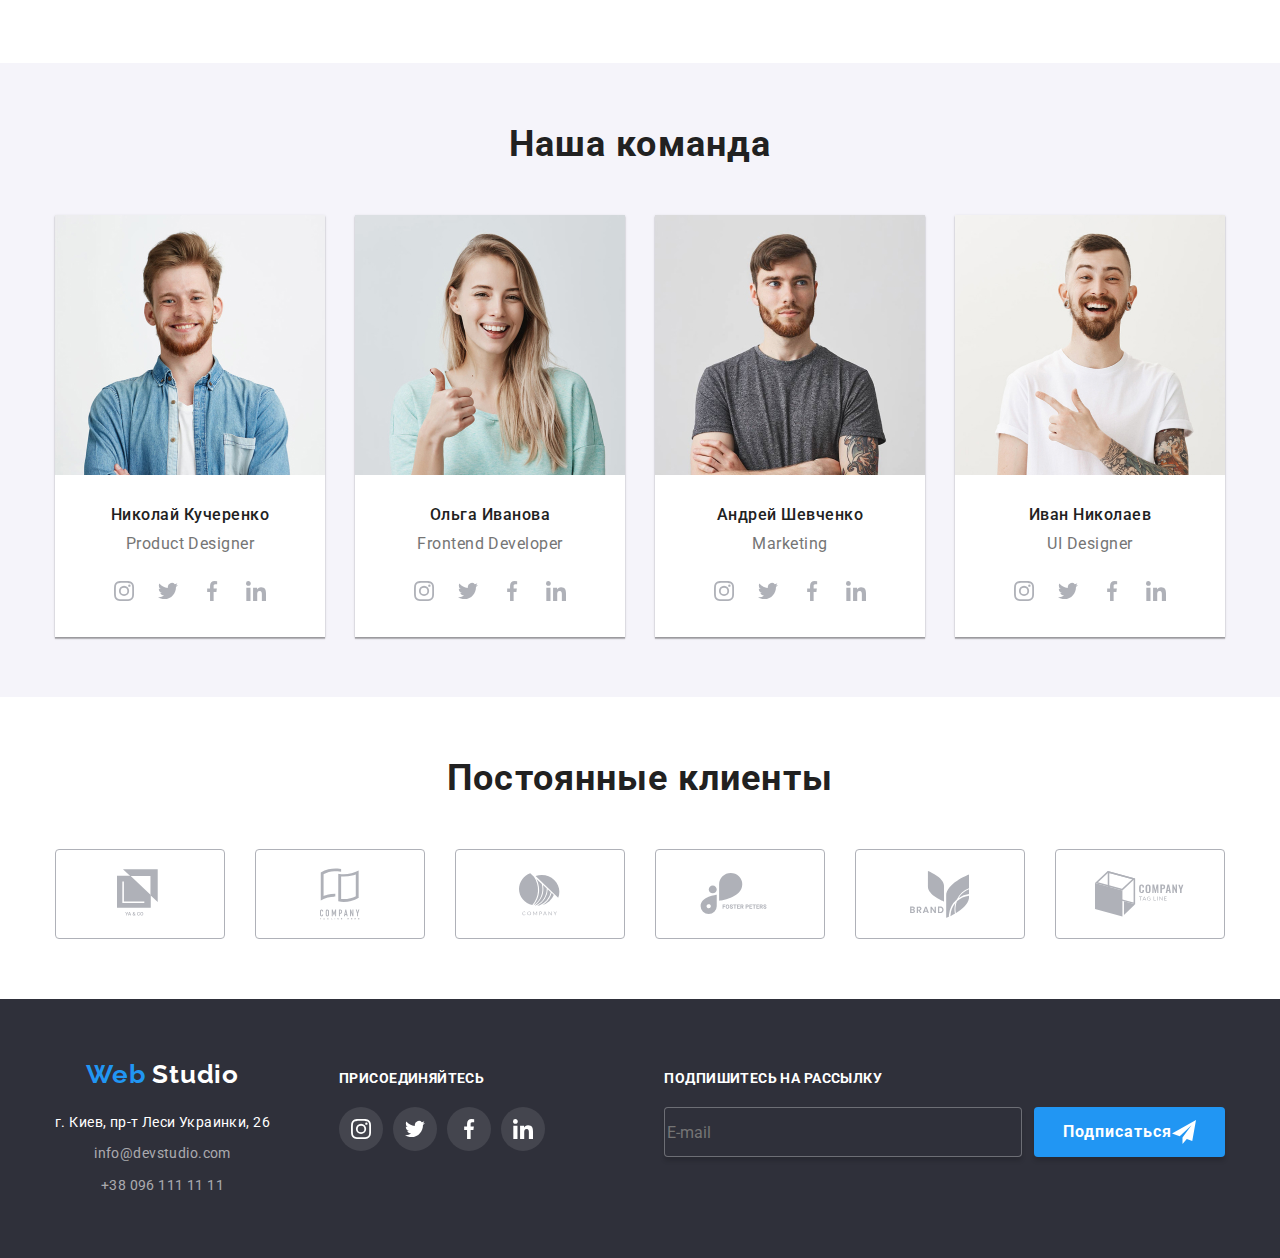
==== commit fbc9cdf0: "добавляет форматы фото в портфолио и секцию команды" ====
--- a/index.html
+++ b/index.html
@@ -243,7 +243,11 @@
             <li class="business-item">
               <img
                 class="business-image"
-                src="./images/Laptop.png"
+                src="./images/JPG/1200-Portfolio_9(Laptop).jpg"
+                srcset="
+                  ./images/JPG/1200-Portfolio_9(Laptop).jpg    1x,
+                  ./images/JPG/1200-Portfolio_9(Laptop)@2x.jpg 2x
+                "
                 alt="Фото ноутбука"
                 width="370"
               />
@@ -252,7 +256,11 @@
             <li class="business-item">
               <img
                 class="business-image"
-                src="./images/Phone.png"
+                src="./images/JPG/1200-Phone.jpg"
+                srcset="
+                  ./images/JPG/1200-Phone.jpg    1x,
+                  ./images/JPG/1200-Phone@2x.jpg 2x
+                "
                 alt="Фото телефона"
                 width="370"
               />
@@ -261,7 +269,11 @@
             <li class="business-item">
               <img
                 class="business-image"
-                src="./images/Monitor.png"
+                src="./images/JPG/1200-Portfolio_6(Monitor).jpg"
+                srcset="
+                  ./images/JPG/1200-Portfolio_6(Monitor).jpg    1x,
+                  ./images/JPG/1200-Portfolio_6(Monitor)@2x.jpg 2x
+                "
                 alt="Фото монитора"
                 width="370"
               />
@@ -276,11 +288,28 @@
           <h2 class="section-name">Наша команда</h2>
           <ul class="team list">
             <li class="team-member">
-              <img
-                src="./images/Продукт_Дизайнер.png"
-                alt="Фото дизайнера"
-                width="270"
-              />
+              <picture>
+                <source
+                  srcset="
+                    ./images/JPG/1200-Продукт_Дизайнер.jpg    1x,
+                    ./images/JPG/1200-Продукт_Дизайнер@2x.jpg 2x
+                  "
+                  media="(min-width: 1200px)"
+                />
+                <source srcseJPG/768-Продукт_Дизайнер@2x.jpg 2x "
+                media="(min-width: 768px)" />
+                <source
+                  srcset="
+                    ./images/JPG/480-Продукт_Дизайнер.jpg    1x,
+                    ./images/JPG/480-Продукт_Дизайнер@2x.jpg 2x
+                  "
+                  media="(max-width: 767px)"
+                />
+                <img
+                  alt="Фото дизайнера"
+                  src="./images/JPG/480-Продукт_Дизайнер.jpg"
+                />
+              </picture>
               <h3 class="team-member-name">Николай Кучеренко</h3>
               <p class="team-member-profession">Product Designer</p>
               <ul class="links list">
@@ -315,11 +344,33 @@
               </ul>
             </li>
             <li class="team-member">
-              <img
-                src="./images/Фронт-энд.png"
-                alt="Фото фронт-энд разработчика"
-                width="270"
-              />
+              <picture>
+                <source
+                  srcset="
+                    ./images/JPG/1200-Фронт-энд.jpg    1x,
+                    ./images/JPG/1200-Фронт-энд@2x.jpg 2x
+                  "
+                  media="(min-width: 1200px)"
+                />
+                <source
+                  srcset="
+                    ./images/JPG/768-Фронт-энд.jpg    1x,
+                    ./images/JPG/768-Фронт-энд@2x.jpg 2x
+                  "
+                  media="(min-width: 768px)"
+                />
+                <source
+                  srcset="
+                    ./images/JPG/480-Фронт-энд.jpg    1x,
+                    ./images/JPG/480-Фронт-энд@2x.jpg 2x
+                  "
+                  media="(max-width: 767px)"
+                />
+                <img
+                  src="./images/JPG/480-Фронт-энд.jpg"
+                  alt="Фото фронт-энд разработчика"
+                />
+              </picture>
               <h3 class="team-member-name">Ольга Иванова</h3>
               <p class="team-member-profession">Frontend Developer</p>
               <ul class="links list">
@@ -354,11 +405,34 @@
               </ul>
             </li>
             <li class="team-member">
-              <img
-                src="./images/Маркетинг.png"
-                alt="Фото маркетолога"
-                width="270"
-              />
+              <picture>
+                <source
+                  srcset="
+                    ./images/JPG/1200-Маркетинг.jpg    1x,
+                    ./images/JPG/1200-Маркетинг@2x.jpg 2x
+                  "
+                  media="(min-width: 1200px)"
+                />
+                <source
+                  srcset="
+                    ./images/JPG/768-Маркетинг.jpg    1x,
+                    ./images/JPG/768-Маркетинг@2x.jpg 2x
+                  "
+                  media="(min-width: 768px)"
+                />
+                <source
+                  srcset="
+                    ./images/JPG/480-Маркетинг.jpg    1x,
+                    ./images/JPG/480-Маркетинг@2x.jpg 2x
+                  "
+                  media="(max-width: 767px)"
+                />
+
+                <img
+                  src="./images/JPG/480-Маркетинг.jpg"
+                  alt="Фото маркетолога"
+                />
+              </picture>
               <h3 class="team-member-name">Андрей Шевченко</h3>
               <p class="team-member-profession">Marketing</p>
               <ul class="links list">
@@ -393,11 +467,34 @@
               </ul>
             </li>
             <li class="team-member">
-              <img
-                src="./images/UI_Дизайнер.png"
-                alt="Фото дизайнера UI"
-                width="270"
-              />
+              <picture>
+                <source
+                  srcset="
+                    ./images/JPG/1200-UI_Дизайнер.jpg    1x,
+                    ./images/JPG/1200-UI_Дизайнер@2x.jpg 2x
+                  "
+                  media="(min-width: 1200px)"
+                />
+                <source
+                  srcset="
+                    ./images/JPG/768-UI_Дизайнер.jpg     1x,
+                    ./images/JPG/768-UI_Дизайнерг@2x.jpg 2x
+                  "
+                  media="(min-width: 768px)"
+                />
+                <source
+                  srcset="
+                    ./images/JPG/480-UI_Дизайнер.jpg    1x,
+                    ./images/JPG/480-UI_Дизайнер@2x.jpg 2x
+                  "
+                  media="(max-width: 767px)"
+                />
+
+                <img
+                  src="./images/JPG/480-UI_Дизайнер.jpg"
+                  alt="Фото дизайнера UI"
+                />
+              </picture>
               <h3 class="team-member-name">Иван Николаев</h3>
               <p class="team-member-profession">UI Designer</p>
               <ul class="links list">
--- a/css/main.min.css
+++ b/css/main.min.css
@@ -1,2 +1,2 @@
-.modal-submit,.agreement-checkbox,.icon-modal-form,.close-form,.benefits-icon-block,.links,.team-links,.clients-logo,.join-links,.join-links-item,.button-sign{display:-webkit-box;display:-ms-flexbox;display:flex;-webkit-box-align:center;-ms-flex-align:center;align-items:center;-webkit-box-pack:center;-ms-flex-pack:center;justify-content:center}.visually-hidden{position:absolute;clip:rect(0 0 0 0);width:1px;height:1px;margin:-1px;border:0;padding:0;overflow:hidden}.list{list-style:none;margin:0;padding:0}.body{color:#757575;font-family:roboto, sans-serif;letter-spacing:0.02em}*,::before,::after{-webkit-box-sizing:border-box;box-sizing:border-box}.section-name{color:#212121;font-weight:700;font-size:36px;line-height:1.17;text-align:center;letter-spacing:0.03em;margin:0 0 50px 0}.container{margin:0 auto 0 auto;padding:60px 15px 60px 15px}@media screen and (min-width: 480px){.container{width:480px}}@media screen and (min-width: 768px){.container{width:768px}}@media screen and (min-width: 1200px){.container{width:1200px}}img{display:block;max-width:100%;height:auto}.logo{text-decoration:none;font-family:Raleway, sans-serif;font-weight:700;font-size:26px;line-height:1.2;letter-spacing:0.03em}.logo-blue{color:#2196f3}.logo-black{color:#000}.logo-white{color:#fff}.site-header{position:relative}.site-header .logo{margin-right:81px}.site-header .container{padding:0 15px 0 15px}@media screen and (min-width: 768px){.site-header .container{display:-webkit-box;display:-ms-flexbox;display:flex;-webkit-box-pack:justify;-ms-flex-pack:justify;justify-content:space-between;-webkit-box-align:center;-ms-flex-align:center;align-items:center;padding:32px 15px}}.nav-item{display:block;-webkit-box-pack:center;-ms-flex-pack:center;justify-content:center}.nav-item-link{position:relative;color:#212121;text-decoration:none;font-weight:500;font-size:18px;line-height:1.17;letter-spacing:0.02em;-webkit-transition:color 250ms cubic-bezier(0.4, 0, 0.2, 1);transition:color 250ms cubic-bezier(0.4, 0, 0.2, 1)}@media screen and (min-width: 768px){.nav-item-link{font-size:14px;line-height:1.14}}@media screen and (min-width: 768px){.nav-item:not(:last-child){margin-right:50px}}.site-nav:hover,.site-nav:focus{color:#2196f3}@media screen and (min-width: 768px){.site-nav{display:-webkit-box;display:-ms-flexbox;display:flex}}.active{color:#2196f3}.active::after{content:"";position:absolute;bottom:-8px;left:0;width:100%;height:4px;border-radius:2px;background-color:#2196f3}@media screen and (min-width: 1200px){.contacts{display:-webkit-box;display:-ms-flexbox;display:flex}}.contacts-header{margin-left:auto}.contacts-icon{fill:currentColor;margin-right:10px}.contacts-item a{color:#757575;text-decoration:none;font-weight:500;font-size:18px;line-height:1.17;letter-spacing:0.02em;-webkit-transition:color 250ms cubic-bezier(0.4, 0, 0.2, 1);transition:color 250ms cubic-bezier(0.4, 0, 0.2, 1)}@media screen and (min-width: 768px){.contacts-item a{font-size:14px;line-height:1.14}}.contacts-item :hover,.contacts-item :focus{color:#2196f3}@media screen and (min-width: 1200px){.contacts-item:not(:last-child){margin-right:30px}}@media screen and (max-width: 767px){.contacts-header{padding-top:60px}.nav{padding-top:60px}.nav-item:not(:last-child){margin-bottom:40px}.contacts-item:not(:last-child){margin-bottom:40px}}@media screen and (min-width: 768px) and (max-width: 1199px){.contacts-item:not(:last-child){margin-bottom:10px}}.menu-button{display:-webkit-inline-box;display:-ms-inline-flexbox;display:inline-flex;-webkit-box-pack:end;-ms-flex-pack:end;justify-content:end;margin:0;padding:0;border:none;background-color:transparent;fill:currentColor}@media screen and (min-width: 768px){.menu-button{display:none}}.menu-button .icon-nav-close{display:none}.menu-button.is-open .icon-nav-close{display:block}.menu-button.is-open .icon-nav-menu{display:none}.menu-button.is-open .icon-nav-close:focus,.icon-nav-close:hover{fill:#2196f3}.menu-button .icon-nav-menu:focus,.icon-nav-menu:hover{fill:#2196f3}@media screen and (max-width: 767px){.button-container{display:-webkit-box;display:-ms-flexbox;display:flex;-webkit-box-pack:justify;-ms-flex-pack:justify;justify-content:space-between;padding:16px 15px}}@media screen and (max-width: 767px){.menu-container{display:none;position:absolute;top:100%;left:0;width:100%;height:480px;text-align:center;background-color:#fff;-webkit-box-shadow:0px 4px 8px rgba(0,0,0,0.04),0px 2px 4px rgba(0,0,0,0.08),0px 1px 3px rgba(0,0,0,0.16);box-shadow:0px 4px 8px rgba(0,0,0,0.04),0px 2px 4px rgba(0,0,0,0.08),0px 1px 3px rgba(0,0,0,0.16)}.menu-container.is-open{display:block;z-index:98}}@media screen and (min-width: 768px){.menu-container{display:-webkit-box;display:-ms-flexbox;display:flex;-webkit-box-pack:justify;-ms-flex-pack:justify;justify-content:space-between;-webkit-box-align:center;-ms-flex-align:center;align-items:center;-webkit-box-flex:1;-ms-flex-positive:1;flex-grow:1}}.hero{max-width:1600px;margin-left:auto;margin-right:auto;background-size:cover;background-repeat:no-repeat;background-position:center;text-align:center;background-image:-webkit-gradient(linear, left top, right top, from(rgba(47,48,58,0.8)), to(rgba(47,48,58,0.8))),url(../../images/480-Hero.jpg);background-image:linear-gradient(to right, rgba(47,48,58,0.8), rgba(47,48,58,0.8)),url(../../images/480-Hero.jpg)}@media screen and (min-width: 480px){.hero{height:400px;width:480px;background-image:-webkit-gradient(linear, left top, right top, from(rgba(47,48,58,0.8)), to(rgba(47,48,58,0.8))),url(../../images/480-Hero.jpg);background-image:linear-gradient(to right, rgba(47,48,58,0.8), rgba(47,48,58,0.8)),url(../../images/480-Hero.jpg)}}@media screen and (min-width: 480px) and (min-device-pixel-ratio: 2), screen and (min-width: 480px) and (-webkit-min-device-pixel-ratio: 2), screen and (min-width: 480px) and (min-resolution: 192dpi), screen and (min-width: 480px) and (min-resolution: 2dppx){.hero{background-image:-webkit-gradient(linear, left top, right top, from(rgba(47,48,58,0.8)), to(rgba(47,48,58,0.8))),url(../../images/480-Hero@2x.jpg);background-image:linear-gradient(to right, rgba(47,48,58,0.8), rgba(47,48,58,0.8)),url(../../images/480-Hero@2x.jpg)}}.hero .container{padding:118px 0}@media screen and (min-width: 1200px){.hero .container{padding:200px 0}}@media screen and (min-width: 768px){.hero{height:400px;width:768px;background-image:-webkit-gradient(linear, left top, right top, from(rgba(47,48,58,0.8)), to(rgba(47,48,58,0.8))),url(../../images/768-Hero.jpg);background-image:linear-gradient(to right, rgba(47,48,58,0.8), rgba(47,48,58,0.8)),url(../../images/768-Hero.jpg)}}@media screen and (min-width: 768px) and (min-device-pixel-ratio: 2), screen and (min-width: 768px) and (-webkit-min-device-pixel-ratio: 2), screen and (min-width: 768px) and (min-resolution: 192dpi), screen and (min-width: 768px) and (min-resolution: 2dppx){.hero{background-image:-webkit-gradient(linear, left top, right top, from(rgba(47,48,58,0.8)), to(rgba(47,48,58,0.8))),url(../../images/480-Hero@2x.jpg);background-image:linear-gradient(to right, rgba(47,48,58,0.8), rgba(47,48,58,0.8)),url(../../images/480-Hero@2x.jpg)}}@media screen and (min-width: 1200px){.hero{height:600px;min-width:1200px;max-width:1600px;background-image:-webkit-gradient(linear, left top, right top, from(rgba(47,48,58,0.8)), to(rgba(47,48,58,0.8))),url(../../images/1200-Hero.jpg);background-image:linear-gradient(to right, rgba(47,48,58,0.8), rgba(47,48,58,0.8)),url(../../images/1200-Hero.jpg)}}@media screen and (min-width: 1200px) and (min-device-pixel-ratio: 2), screen and (min-width: 1200px) and (-webkit-min-device-pixel-ratio: 2), screen and (min-width: 1200px) and (min-resolution: 192dpi), screen and (min-width: 1200px) and (min-resolution: 2dppx){.hero{background-image:-webkit-gradient(linear, left top, right top, from(rgba(47,48,58,0.8)), to(rgba(47,48,58,0.8))),url(../../images/1200-Hero@2x.jpg);background-image:linear-gradient(to right, rgba(47,48,58,0.8), rgba(47,48,58,0.8)),url(../../images/1200-Hero@2x.jpg)}}.main-slogan{color:#fff;margin:0 0 30px;font-weight:900;font-size:26px;line-height:1.62;letter-spacing:0.06em;text-transform:uppercase}@media screen and (min-width: 1200px){.main-slogan{font-size:44px;line-height:1.36}}.order-button{cursor:pointer;color:#fff;background-color:#2196f3;text-decoration:none;font-weight:700;font-size:16px;line-height:1.88;border:none;border-radius:4px;padding:10px 32px}.backdrop{z-index:99;position:fixed;top:0;left:0;width:100%;height:100%;background-color:rgba(47,48,58,0.8);opacity:1;-webkit-transition:opacity 250ms cubic-bezier(0.4, 0, 0.2, 1);transition:opacity 250ms cubic-bezier(0.4, 0, 0.2, 1);padding:93px 15px;overflow-y:scroll}.backdrop.is-hidden{opacity:0;visibility:hidden;pointer-events:none}.backdrop.is-hidden .modal{-webkit-transform:translate(-50%, -50%) scale(0.9);transform:translate(-50%, -50%) scale(0.9);-webkit-transition:-webkit-transform 2500ms cubic-bezier(0.4, 0, 0.2, 1);transition:-webkit-transform 2500ms cubic-bezier(0.4, 0, 0.2, 1);transition:transform 2500ms cubic-bezier(0.4, 0, 0.2, 1);transition:transform 2500ms cubic-bezier(0.4, 0, 0.2, 1), -webkit-transform 2500ms cubic-bezier(0.4, 0, 0.2, 1)}.modal{position:relative;max-width:450px;width:100%;background-color:#fff;margin-left:auto;margin-right:auto;padding:40px}@media screen and (min-width: 1200px){.modal{position:absolute;top:50%;left:50%;-webkit-transform:translate(-50%, -50%) scale(1);transform:translate(-50%, -50%) scale(1);-webkit-transition:-webkit-transform 250ms cubic-bezier(0.4, 0, 0.2, 1);transition:-webkit-transform 250ms cubic-bezier(0.4, 0, 0.2, 1);transition:transform 250ms cubic-bezier(0.4, 0, 0.2, 1);transition:transform 250ms cubic-bezier(0.4, 0, 0.2, 1), -webkit-transform 250ms cubic-bezier(0.4, 0, 0.2, 1);width:100%;max-width:528px}}.modal-slogan{margin:0 0 30px;font-weight:700;font-size:20px;line-height:1.15;text-align:center;letter-spacing:0.03em;color:#212121}.modal-submit{width:200px;height:50px;margin-right:auto;margin-left:auto;background-color:#2196f3;border:none;outline:transparent;border-radius:4px;font-weight:700;font-size:16px;line-height:1.88;letter-spacing:0.06em;color:#fff}.modal-form{display:-webkit-box;display:-ms-flexbox;display:flex;-webkit-box-orient:vertical;-webkit-box-direction:normal;-ms-flex-direction:column;flex-direction:column;margin-left:auto;margin-right:auto}.modal-form-field{position:relative;margin-bottom:28px}.modal-form-comment{position:relative;padding:0;margin:0 0 20px 0}.modal-form-label{position:absolute;top:50%;left:42px;-webkit-transform:translateY(-50%);transform:translateY(-50%);-webkit-transition:-webkit-transform 250ms cubic-bezier(0.4, 0, 0.2, 1);transition:-webkit-transform 250ms cubic-bezier(0.4, 0, 0.2, 1);transition:transform 250ms cubic-bezier(0.4, 0, 0.2, 1);transition:transform 250ms cubic-bezier(0.4, 0, 0.2, 1), -webkit-transform 250ms cubic-bezier(0.4, 0, 0.2, 1)}.modal-form-input{width:100%;height:40px;text-indent:42px;outline:transparent;cursor:pointer;border:1px solid rgba(33,33,33,0.2);-webkit-box-sizing:border-box;box-sizing:border-box;border-radius:4px}.modal-form-input:focus{outline:transparent;border:1px solid #2196f3}.modal-form-input:focus+.modal-form-label,.modal-form-input:not(:placeholder-shown)+.modal-form-label{color:#2196f3;-webkit-transform:translateY(-42px) translateX(-23px);transform:translateY(-42px) translateX(-23px);-webkit-transition:-webkit-transform 250ms cubic-bezier(0.4, 0, 0.2, 1);transition:-webkit-transform 250ms cubic-bezier(0.4, 0, 0.2, 1);transition:transform 250ms cubic-bezier(0.4, 0, 0.2, 1);transition:transform 250ms cubic-bezier(0.4, 0, 0.2, 1), -webkit-transform 250ms cubic-bezier(0.4, 0, 0.2, 1)}.modal-form-input:focus ~ .icon-modal-form,.modal-form-input:not(:placeholder-shown) ~ .icon-modal-form{fill:#2196f3}.form-label-comment{position:absolute;top:12px;left:16px;-webkit-transform:translateY(0);transform:translateY(0);-webkit-transition:-webkit-transform 250ms cubic-bezier(0.4, 0, 0.2, 1);transition:-webkit-transform 250ms cubic-bezier(0.4, 0, 0.2, 1);transition:transform 250ms cubic-bezier(0.4, 0, 0.2, 1);transition:transform 250ms cubic-bezier(0.4, 0, 0.2, 1), -webkit-transform 250ms cubic-bezier(0.4, 0, 0.2, 1)}.comment-area{border:none;width:100%;border:1px solid rgba(33,33,33,0.2);-webkit-box-sizing:border-box;box-sizing:border-box;border-radius:4px;padding:12px 16px;resize:none}.comment-area:focus{outline:transparent;border:1px solid #2196f3}.comment-area:focus+.form-label-comment,comment-area:not(:placeholder-shown)+.form-label-comment{color:#2196f3;-webkit-transform:translateY(-35px);transform:translateY(-35px)}.agreement-checkbox{position:relative;margin-bottom:30px}.check-text{color:#212121;margin-left:7px;font-size:12px;line-height:1.17;letter-spacing:0.03em}@media screen and (min-width: 1200px){.check-text{font-size:14px;line-height:1.71}}.check-text::before{content:"";display:block;position:absolute;width:16px;height:15px;border:2px solid #212121;border-radius:3px;left:0;top:0}@media screen and (min-width: 1200px){.check-text::before{left:8px}}.checkbox:checked+.check-text::before{border-color:#2196f3;background-color:#2196f3;background-image:url(../images/check.svg);background-size:contain;background-origin:border-box}.agreement-link{color:#2196f3}.icon-modal-form{position:absolute;top:50%;left:16px;-webkit-transform:translateY(-50%);transform:translateY(-50%);width:18px;height:18px;fill:#212121}.close-form{position:absolute;top:8px;right:8px;width:30px;height:30px;border-radius:50%;border:1px solid rgba(0,0,0,0.1);-webkit-box-sizing:border-box;box-sizing:border-box}.close-form:hover .close-icon{fill:#2196f3}.close-form:hover{cursor:pointer}.close-form-icon{display:inline-block;width:11px;height:11px;margin:0;padding:0;fill:#000;-webkit-transition:fill 250ms cubic-bezier(0.4, 0, 0.2, 1);transition:fill 250ms cubic-bezier(0.4, 0, 0.2, 1)}@media screen and (min-width: 768px){.benefits{display:-webkit-box;display:-ms-flexbox;display:flex;-ms-flex-wrap:wrap;flex-wrap:wrap;-webkit-box-pack:justify;-ms-flex-pack:justify;justify-content:space-between;margin:-15px}}@media screen and (min-width: 1200px){.benefits{display:-webkit-box;display:-ms-flexbox;display:flex;-webkit-box-pack:justify;-ms-flex-pack:justify;justify-content:space-between}}.benefits-image{padding:25px 100px;background-color:#f5f4fa;margin-bottom:30px}.benefits-list{width:100%}@media screen and (min-width: 768px){.benefits-list{width:calc((100% - 30px * 2) / 2);margin:15px}}@media screen and (min-width: 1200px){.benefits-list{width:calc((100% - 30px * 4) / 4)}}@media screen and (max-width: 767px){.benefits-list:not(:last-child){margin-bottom:30px}}.benefits-list-name{color:#212121;font-weight:700;font-size:14px;line-height:1.14;letter-spacing:0.03em;text-transform:uppercase;margin:0;margin-bottom:10px}@media screen and (max-width: 480px){.benefits-list-name{text-align:center}}.benefits-list-description{font-size:14px;line-height:1.71;letter-spacing:0.03em;margin:0}.benefits-icon{width:70px;height:70px}.benefits-icon-block{height:120px;margin-bottom:30px;background-color:#f5f4fa}@media screen and (max-width: 1199px){.business-container{display:none;margin:0;padding:0}}.business{display:-webkit-box;display:-ms-flexbox;display:flex;-webkit-box-pack:justify;-ms-flex-pack:justify;justify-content:space-between;padding-bottom:94px}.business-image{display:block;margin:0}.business-item{color:#fff;position:relative}@media screen and (min-width: 1200px){.business-item{width:calc((100% - 30px * 2) / 3)}}.business-item-name{background-color:rgba(47,48,58,0.8);font-weight:700;font-size:14px;line-height:1.14;text-align:center;letter-spacing:0.03em;text-transform:uppercase;margin:0;padding:27px 0 27px 0;position:absolute;bottom:0;left:0;width:100%}@media screen and (min-width: 768px){.team{display:-webkit-box;display:-ms-flexbox;display:flex;-ms-flex-wrap:wrap;flex-wrap:wrap;-webkit-box-pack:justify;-ms-flex-pack:justify;justify-content:space-between;margin:-15px}}@media screen and (min-width: 1200px){.team{display:-webkit-box;display:-ms-flexbox;display:flex;-webkit-box-pack:justify;-ms-flex-pack:justify;justify-content:space-between}}.team-member{background-color:#fff;-webkit-box-shadow:0 2px 1px rgba(0,0,0,0.2),0 1px 1px rgba(0,0,0,0.14),0 1px 3px rgba(0,0,0,0.12);box-shadow:0 2px 1px rgba(0,0,0,0.2),0 1px 1px rgba(0,0,0,0.14),0 1px 3px rgba(0,0,0,0.12);width:100%}@media screen and (min-width: 768px){.team-member{width:calc((100% - 30px * 2) / 2);margin:15px}}@media screen and (min-width: 1200px){.team-member{width:calc((100% - 30px * 4) / 4)}}@media screen and (max-width: 767px){.team-member:not(:last-child){margin-bottom:30px}}.team-member-profession{font-size:16px;line-height:1.19;text-align:center;letter-spacing:0.03em;margin:0 0 16px 0}.team-member-name{color:#212121;font-weight:500;font-size:16px;line-height:1.19;text-align:center;letter-spacing:0.03em;margin:0;margin-bottom:10px}.our-team{background-color:#f5f4fa}.our-team img{display:block;width:100%;height:auto;margin:0;margin-bottom:30px}.links{margin-bottom:24px}.team-links{width:44px;height:44px;color:#afb1b8;border-radius:50%;-webkit-transition:background-color 250ms cubic-bezier(0.4, 0, 0.2, 1),color 250ms cubic-bezier(0.4, 0, 0.2, 1);transition:background-color 250ms cubic-bezier(0.4, 0, 0.2, 1),color 250ms cubic-bezier(0.4, 0, 0.2, 1)}.team-links:hover{background-color:#2196f3;color:#fff;border-radius:50%}.team-links-icon{fill:currentColor;padding:0}.team-links-icon:hover{color:#fff}.clients{display:-webkit-box;display:-ms-flexbox;display:flex;-ms-flex-wrap:wrap;flex-wrap:wrap;margin:-15px}.clients-logo{height:90px;color:#afb1b8;border:1px solid #afb1b8;border-radius:4px;cursor:pointer;-webkit-transition:color 250ms cubic-bezier(0.4, 0, 0.2, 1),border 250ms cubic-bezier(0.4, 0, 0.2, 1);transition:color 250ms cubic-bezier(0.4, 0, 0.2, 1),border 250ms cubic-bezier(0.4, 0, 0.2, 1)}.clients-logo:hover{color:#2196f3;border:1px solid #2196f3}.clients-logo-block{width:calc((100% - 30px * 2) / 2);margin:15px}@media screen and (min-width: 768px){.clients-logo-block{width:calc((100% - 30px * 3) / 3)}}@media screen and (min-width: 1200px){.clients-logo-block{width:calc((100% - 30px * 6) / 6)}}.icon-logo{fill:currentColor}.footer{background-color:#2f303a}.footer-container{text-align:center;padding:60px 15px 60px 15px;margin-left:auto;margin-right:auto}@media screen and (min-width: 768px) and (max-width: 1199px){.footer-container{width:768px;margin-left:auto;margin-right:auto}}@media screen and (min-width: 1200px){.footer-container{display:-webkit-box;display:-ms-flexbox;display:flex;-webkit-box-align:baseline;-ms-flex-align:baseline;align-items:baseline;-webkit-box-pack:justify;-ms-flex-pack:justify;justify-content:space-between;width:1200px}}@media screen and (max-width: 767px){.block-adress{padding-bottom:60px}.block-join{padding-bottom:60px}.block-sign{padding-bottom:60px}}@media screen and (min-width: 768px) and (max-width: 1199px){.block-for-tablet{display:-webkit-box;display:-ms-flexbox;display:flex;-ms-flex-wrap:wrap;flex-wrap:wrap;-ms-flex-pack:distribute;justify-content:space-around}}@media screen and (min-width: 1200px){.block-for-tablet{display:-webkit-box;display:-ms-flexbox;display:flex;-webkit-box-pack:justify;-ms-flex-pack:justify;justify-content:space-between;-webkit-box-align:baseline;-ms-flex-align:baseline;align-items:baseline}}@media screen and (min-width: 768px) and (max-width: 1199px){.block-sign{margin-top:60px}}@media screen and (min-width: 1200px){.block-adress{margin-right:69px}}.adress-main{color:#fff;text-decoration:none;font-size:14px;line-height:1.71;letter-spacing:0.03em;margin-top:20px}.adress-main p{margin:0}.adress-links{margin-top:8px}.adress-links a{color:rgba(255,255,255,0.6);text-decoration:none;font-size:14px;line-height:1.71;letter-spacing:0.03em}.join{color:#fff;font-weight:700;font-size:14px;line-height:1.14;letter-spacing:0.03em;text-transform:uppercase;margin:0 0 20px}@media screen and (min-width: 1200px){.join{text-align:left}}.sign{color:#fff;font-weight:700;font-size:14px;line-height:1.14;letter-spacing:0.03em;text-transform:uppercase;margin:0}@media screen and (min-width: 1200px){.sign{text-align:left;margin:0 0 20px}}.sign-input{width:100%;max-width:450px;height:50px;border:1px solid rgba(255,255,255,0.3);-webkit-box-sizing:border-box;box-sizing:border-box;-webkit-box-shadow:0 4px 4px rgba(0,0,0,0.15);box-shadow:0 4px 4px rgba(0,0,0,0.15);border-radius:4px;background-color:#2f303a}@media screen and (max-width: 1199px){.sign-input{margin:20px 0}}@media screen and (min-width: 1200px){.sign-input{width:358px}}@media screen and (min-width: 1200px){.sign-form{display:-webkit-box;display:-ms-flexbox;display:flex;margin-top:20px}}.join-links li:not(:last-child){margin-right:10px}.join-links-icon{fill:currentColor}.join-links-item{width:44px;height:44px;color:#fff;background-color:rgba(255,255,255,0.1);border-radius:50%;-webkit-transition:color 250ms cubic-bezier(0.4, 0, 0.2, 1),background-color 250ms cubic-bezier(0.4, 0, 0.2, 1);transition:color 250ms cubic-bezier(0.4, 0, 0.2, 1),background-color 250ms cubic-bezier(0.4, 0, 0.2, 1)}.join-links-item:hover{background-color:#2196f3}.button-sign{margin-left:auto;margin-right:auto;height:50px;font-weight:700;font-size:16px;line-height:1.88;letter-spacing:0.06em;color:#fff;background-color:#2196f3;border:none;border-radius:4px;border-color:#2196f3;-webkit-box-shadow:0 4px 4px rgba(0,0,0,0.15);box-shadow:0 4px 4px rgba(0,0,0,0.15)}@media screen and (min-width: 1200px){.button-sign{margin-left:12px;padding:13px 29px}}.button-sign:hover{cursor:pointer}
+.modal-submit,.agreement-checkbox,.icon-modal-form,.close-form,.benefits-icon-block,.links,.team-links,.clients-logo,.join-links,.join-links-item,.button-sign{display:-webkit-box;display:-ms-flexbox;display:flex;-webkit-box-align:center;-ms-flex-align:center;align-items:center;-webkit-box-pack:center;-ms-flex-pack:center;justify-content:center}.visually-hidden{position:absolute;clip:rect(0 0 0 0);width:1px;height:1px;margin:-1px;border:0;padding:0;overflow:hidden}.list{list-style:none;margin:0;padding:0}.body{color:#757575;font-family:roboto, sans-serif;letter-spacing:0.02em}*,::before,::after{-webkit-box-sizing:border-box;box-sizing:border-box}.section-name{color:#212121;font-weight:700;font-size:36px;line-height:1.17;text-align:center;letter-spacing:0.03em;margin:0 0 50px 0}.container{margin:0 auto 0 auto;padding:60px 15px 60px 15px}@media screen and (min-width: 480px){.container{width:480px}}@media screen and (min-width: 768px){.container{width:768px}}@media screen and (min-width: 1200px){.container{width:1200px}}img{display:block;max-width:100%;height:auto}.logo{text-decoration:none;font-family:Raleway, sans-serif;font-weight:700;font-size:26px;line-height:1.2;letter-spacing:0.03em}.logo-blue{color:#2196f3}.logo-black{color:#000}.logo-white{color:#fff}.site-header{position:relative}.site-header .logo{margin-right:81px}.site-header .container{padding:0 15px 0 15px}@media screen and (min-width: 768px){.site-header .container{display:-webkit-box;display:-ms-flexbox;display:flex;-webkit-box-pack:justify;-ms-flex-pack:justify;justify-content:space-between;-webkit-box-align:center;-ms-flex-align:center;align-items:center;padding:32px 15px}}.nav-item{display:block;-webkit-box-pack:center;-ms-flex-pack:center;justify-content:center}.nav-item-link{position:relative;color:#212121;text-decoration:none;font-weight:500;font-size:18px;line-height:1.17;letter-spacing:0.02em;-webkit-transition:color 250ms cubic-bezier(0.4, 0, 0.2, 1);transition:color 250ms cubic-bezier(0.4, 0, 0.2, 1)}@media screen and (min-width: 768px){.nav-item-link{font-size:14px;line-height:1.14}}@media screen and (min-width: 768px){.nav-item:not(:last-child){margin-right:50px}}.site-nav:hover,.site-nav:focus{color:#2196f3}@media screen and (min-width: 768px){.site-nav{display:-webkit-box;display:-ms-flexbox;display:flex}}.active{color:#2196f3}.active::after{content:"";position:absolute;bottom:-8px;left:0;width:100%;height:4px;border-radius:2px;background-color:#2196f3}@media screen and (min-width: 1200px){.contacts{display:-webkit-box;display:-ms-flexbox;display:flex}}.contacts-header{margin-left:auto}.contacts-icon{fill:currentColor;margin-right:10px}.contacts-item a{color:#757575;text-decoration:none;font-weight:500;font-size:18px;line-height:1.17;letter-spacing:0.02em;-webkit-transition:color 250ms cubic-bezier(0.4, 0, 0.2, 1);transition:color 250ms cubic-bezier(0.4, 0, 0.2, 1)}@media screen and (min-width: 768px){.contacts-item a{font-size:14px;line-height:1.14}}.contacts-item :hover,.contacts-item :focus{color:#2196f3}@media screen and (min-width: 1200px){.contacts-item:not(:last-child){margin-right:30px}}@media screen and (max-width: 767px){.contacts-header{padding-top:60px}.nav{padding-top:60px}.nav-item:not(:last-child){margin-bottom:40px}.contacts-item:not(:last-child){margin-bottom:40px}}@media screen and (min-width: 768px) and (max-width: 1199px){.contacts-item:not(:last-child){margin-bottom:10px}}.menu-button{display:-webkit-inline-box;display:-ms-inline-flexbox;display:inline-flex;-webkit-box-pack:end;-ms-flex-pack:end;justify-content:end;margin:0;padding:0;border:none;background-color:transparent;fill:currentColor}@media screen and (min-width: 768px){.menu-button{display:none}}.menu-button .icon-nav-close{display:none}.menu-button.is-open .icon-nav-close{display:block}.menu-button.is-open .icon-nav-menu{display:none}.menu-button.is-open .icon-nav-close:focus,.icon-nav-close:hover{fill:#2196f3}.menu-button .icon-nav-menu:focus,.icon-nav-menu:hover{fill:#2196f3}@media screen and (max-width: 767px){.button-container{display:-webkit-box;display:-ms-flexbox;display:flex;-webkit-box-pack:justify;-ms-flex-pack:justify;justify-content:space-between;padding:16px 15px}}@media screen and (max-width: 767px){.menu-container{display:none;position:absolute;top:100%;left:0;width:100%;height:480px;text-align:center;background-color:#fff;-webkit-box-shadow:0px 4px 8px rgba(0,0,0,0.04),0px 2px 4px rgba(0,0,0,0.08),0px 1px 3px rgba(0,0,0,0.16);box-shadow:0px 4px 8px rgba(0,0,0,0.04),0px 2px 4px rgba(0,0,0,0.08),0px 1px 3px rgba(0,0,0,0.16)}.menu-container.is-open{display:block;z-index:98}}@media screen and (min-width: 768px){.menu-container{display:-webkit-box;display:-ms-flexbox;display:flex;-webkit-box-pack:justify;-ms-flex-pack:justify;justify-content:space-between;-webkit-box-align:center;-ms-flex-align:center;align-items:center;-webkit-box-flex:1;-ms-flex-positive:1;flex-grow:1}}.hero{max-width:1600px;margin-left:auto;margin-right:auto;background-size:cover;background-repeat:no-repeat;background-position:center;text-align:center;background-image:-webkit-gradient(linear, left top, right top, from(rgba(47,48,58,0.8)), to(rgba(47,48,58,0.8))),url(../../images/480-Hero.jpg);background-image:linear-gradient(to right, rgba(47,48,58,0.8), rgba(47,48,58,0.8)),url(../../images/480-Hero.jpg)}@media screen and (min-width: 480px){.hero{height:400px;width:480px;background-image:-webkit-gradient(linear, left top, right top, from(rgba(47,48,58,0.8)), to(rgba(47,48,58,0.8))),url(../../images/480-Hero.jpg);background-image:linear-gradient(to right, rgba(47,48,58,0.8), rgba(47,48,58,0.8)),url(../../images/480-Hero.jpg)}}@media screen and (min-width: 480px) and (min-device-pixel-ratio: 2), screen and (min-width: 480px) and (-webkit-min-device-pixel-ratio: 2), screen and (min-width: 480px) and (min-resolution: 192dpi), screen and (min-width: 480px) and (min-resolution: 2dppx){.hero{background-image:-webkit-gradient(linear, left top, right top, from(rgba(47,48,58,0.8)), to(rgba(47,48,58,0.8))),url(../../images/480-Hero@2x.jpg);background-image:linear-gradient(to right, rgba(47,48,58,0.8), rgba(47,48,58,0.8)),url(../../images/480-Hero@2x.jpg)}}.hero .container{padding:118px 0}@media screen and (min-width: 1200px){.hero .container{padding:200px 0}}@media screen and (min-width: 768px){.hero{height:400px;width:768px;background-image:-webkit-gradient(linear, left top, right top, from(rgba(47,48,58,0.8)), to(rgba(47,48,58,0.8))),url(../../images/768-Hero.jpg);background-image:linear-gradient(to right, rgba(47,48,58,0.8), rgba(47,48,58,0.8)),url(../../images/768-Hero.jpg)}}@media screen and (min-width: 768px) and (min-device-pixel-ratio: 2), screen and (min-width: 768px) and (-webkit-min-device-pixel-ratio: 2), screen and (min-width: 768px) and (min-resolution: 192dpi), screen and (min-width: 768px) and (min-resolution: 2dppx){.hero{background-image:-webkit-gradient(linear, left top, right top, from(rgba(47,48,58,0.8)), to(rgba(47,48,58,0.8))),url(../../images/480-Hero@2x.jpg);background-image:linear-gradient(to right, rgba(47,48,58,0.8), rgba(47,48,58,0.8)),url(../../images/480-Hero@2x.jpg)}}@media screen and (min-width: 1200px){.hero{height:600px;min-width:1200px;max-width:1600px;background-image:-webkit-gradient(linear, left top, right top, from(rgba(47,48,58,0.8)), to(rgba(47,48,58,0.8))),url(../../images/1200-Hero.jpg);background-image:linear-gradient(to right, rgba(47,48,58,0.8), rgba(47,48,58,0.8)),url(../../images/1200-Hero.jpg)}}@media screen and (min-width: 1200px) and (min-device-pixel-ratio: 2), screen and (min-width: 1200px) and (-webkit-min-device-pixel-ratio: 2), screen and (min-width: 1200px) and (min-resolution: 192dpi), screen and (min-width: 1200px) and (min-resolution: 2dppx){.hero{background-image:-webkit-gradient(linear, left top, right top, from(rgba(47,48,58,0.8)), to(rgba(47,48,58,0.8))),url(../../images/1200-Hero@2x.jpg);background-image:linear-gradient(to right, rgba(47,48,58,0.8), rgba(47,48,58,0.8)),url(../../images/1200-Hero@2x.jpg)}}.main-slogan{color:#fff;margin:0 0 30px;font-weight:900;font-size:26px;line-height:1.62;letter-spacing:0.06em;text-transform:uppercase}@media screen and (min-width: 1200px){.main-slogan{font-size:44px;line-height:1.36}}.order-button{cursor:pointer;color:#fff;background-color:#2196f3;text-decoration:none;font-weight:700;font-size:16px;line-height:1.88;border:none;border-radius:4px;padding:10px 32px}.backdrop{z-index:99;position:fixed;top:0;left:0;width:100%;height:100%;background-color:rgba(47,48,58,0.8);opacity:1;-webkit-transition:opacity 250ms cubic-bezier(0.4, 0, 0.2, 1);transition:opacity 250ms cubic-bezier(0.4, 0, 0.2, 1);padding:93px 15px;overflow-y:scroll}.backdrop.is-hidden{opacity:0;visibility:hidden;pointer-events:none}.backdrop.is-hidden .modal{-webkit-transform:translate(-50%, -50%) scale(0.9);transform:translate(-50%, -50%) scale(0.9);-webkit-transition:-webkit-transform 2500ms cubic-bezier(0.4, 0, 0.2, 1);transition:-webkit-transform 2500ms cubic-bezier(0.4, 0, 0.2, 1);transition:transform 2500ms cubic-bezier(0.4, 0, 0.2, 1);transition:transform 2500ms cubic-bezier(0.4, 0, 0.2, 1), -webkit-transform 2500ms cubic-bezier(0.4, 0, 0.2, 1)}.modal{position:relative;max-width:450px;width:100%;background-color:#fff;margin-left:auto;margin-right:auto;padding:40px}@media screen and (min-width: 1200px){.modal{position:absolute;top:50%;left:50%;-webkit-transform:translate(-50%, -50%) scale(1);transform:translate(-50%, -50%) scale(1);-webkit-transition:-webkit-transform 250ms cubic-bezier(0.4, 0, 0.2, 1);transition:-webkit-transform 250ms cubic-bezier(0.4, 0, 0.2, 1);transition:transform 250ms cubic-bezier(0.4, 0, 0.2, 1);transition:transform 250ms cubic-bezier(0.4, 0, 0.2, 1), -webkit-transform 250ms cubic-bezier(0.4, 0, 0.2, 1);width:100%;max-width:528px}}.modal-slogan{margin:0 0 30px;font-weight:700;font-size:20px;line-height:1.15;text-align:center;letter-spacing:0.03em;color:#212121}.modal-submit{width:200px;height:50px;margin-right:auto;margin-left:auto;background-color:#2196f3;border:none;outline:transparent;border-radius:4px;font-weight:700;font-size:16px;line-height:1.88;letter-spacing:0.06em;color:#fff}.modal-form{display:-webkit-box;display:-ms-flexbox;display:flex;-webkit-box-orient:vertical;-webkit-box-direction:normal;-ms-flex-direction:column;flex-direction:column;margin-left:auto;margin-right:auto}.modal-form-field{position:relative;margin-bottom:28px}.modal-form-comment{position:relative;padding:0;margin:0 0 20px 0}.modal-form-label{position:absolute;top:50%;left:42px;-webkit-transform:translateY(-50%);transform:translateY(-50%);-webkit-transition:-webkit-transform 250ms cubic-bezier(0.4, 0, 0.2, 1);transition:-webkit-transform 250ms cubic-bezier(0.4, 0, 0.2, 1);transition:transform 250ms cubic-bezier(0.4, 0, 0.2, 1);transition:transform 250ms cubic-bezier(0.4, 0, 0.2, 1), -webkit-transform 250ms cubic-bezier(0.4, 0, 0.2, 1)}.modal-form-input{width:100%;height:40px;text-indent:42px;outline:transparent;cursor:pointer;border:1px solid rgba(33,33,33,0.2);-webkit-box-sizing:border-box;box-sizing:border-box;border-radius:4px}.modal-form-input:focus{outline:transparent;border:1px solid #2196f3}.modal-form-input:focus+.modal-form-label,.modal-form-input:not(:placeholder-shown)+.modal-form-label{color:#2196f3;-webkit-transform:translateY(-42px) translateX(-23px);transform:translateY(-42px) translateX(-23px);-webkit-transition:-webkit-transform 250ms cubic-bezier(0.4, 0, 0.2, 1);transition:-webkit-transform 250ms cubic-bezier(0.4, 0, 0.2, 1);transition:transform 250ms cubic-bezier(0.4, 0, 0.2, 1);transition:transform 250ms cubic-bezier(0.4, 0, 0.2, 1), -webkit-transform 250ms cubic-bezier(0.4, 0, 0.2, 1)}.modal-form-input:focus ~ .icon-modal-form,.modal-form-input:not(:placeholder-shown) ~ .icon-modal-form{fill:#2196f3}.form-label-comment{position:absolute;top:12px;left:16px;-webkit-transform:translateY(0);transform:translateY(0);-webkit-transition:-webkit-transform 250ms cubic-bezier(0.4, 0, 0.2, 1);transition:-webkit-transform 250ms cubic-bezier(0.4, 0, 0.2, 1);transition:transform 250ms cubic-bezier(0.4, 0, 0.2, 1);transition:transform 250ms cubic-bezier(0.4, 0, 0.2, 1), -webkit-transform 250ms cubic-bezier(0.4, 0, 0.2, 1)}.comment-area{border:none;width:100%;border:1px solid rgba(33,33,33,0.2);-webkit-box-sizing:border-box;box-sizing:border-box;border-radius:4px;padding:12px 16px;resize:none}.comment-area:focus{outline:transparent;border:1px solid #2196f3}.comment-area:focus+.form-label-comment,comment-area:not(:placeholder-shown)+.form-label-comment{color:#2196f3;-webkit-transform:translateY(-35px);transform:translateY(-35px)}.agreement-checkbox{position:relative;margin-bottom:30px}.check-text{color:#212121;margin-left:7px;font-size:12px;line-height:1.17;letter-spacing:0.03em}@media screen and (min-width: 1200px){.check-text{font-size:14px;line-height:1.71}}.check-text::before{content:"";display:block;position:absolute;width:16px;height:15px;border:2px solid #212121;border-radius:3px;left:0;top:0}@media screen and (min-width: 1200px){.check-text::before{left:8px}}.checkbox:checked+.check-text::before{border-color:#2196f3;background-color:#2196f3;background-image:url(../images/check.svg);background-size:contain;background-origin:border-box}.agreement-link{color:#2196f3}.icon-modal-form{position:absolute;top:50%;left:16px;-webkit-transform:translateY(-50%);transform:translateY(-50%);width:18px;height:18px;fill:#212121}.close-form{position:absolute;top:8px;right:8px;width:30px;height:30px;border-radius:50%;border:1px solid rgba(0,0,0,0.1);-webkit-box-sizing:border-box;box-sizing:border-box}.close-form:hover .close-icon{fill:#2196f3}.close-form:hover{cursor:pointer}.close-form-icon{display:inline-block;width:11px;height:11px;margin:0;padding:0;fill:#000;-webkit-transition:fill 250ms cubic-bezier(0.4, 0, 0.2, 1);transition:fill 250ms cubic-bezier(0.4, 0, 0.2, 1)}@media screen and (min-width: 768px){.benefits{display:-webkit-box;display:-ms-flexbox;display:flex;-ms-flex-wrap:wrap;flex-wrap:wrap;-webkit-box-pack:justify;-ms-flex-pack:justify;justify-content:space-between;margin:-15px}}@media screen and (min-width: 1200px){.benefits{display:-webkit-box;display:-ms-flexbox;display:flex;-webkit-box-pack:justify;-ms-flex-pack:justify;justify-content:space-between}}.benefits-image{padding:25px 100px;background-color:#f5f4fa;margin-bottom:30px}.benefits-list{width:100%}@media screen and (min-width: 768px){.benefits-list{width:calc((100% - 30px * 2) / 2);margin:15px}}@media screen and (min-width: 1200px){.benefits-list{width:calc((100% - 30px * 4) / 4)}}@media screen and (max-width: 767px){.benefits-list:not(:last-child){margin-bottom:30px}}.benefits-list-name{color:#212121;font-weight:700;font-size:14px;line-height:1.14;letter-spacing:0.03em;text-transform:uppercase;margin:0;margin-bottom:10px}@media screen and (max-width: 480px){.benefits-list-name{text-align:center}}.benefits-list-description{font-size:14px;line-height:1.71;letter-spacing:0.03em;margin:0}.benefits-icon{width:70px;height:70px}.benefits-icon-block{height:120px;margin-bottom:30px;background-color:#f5f4fa}@media screen and (max-width: 1199px){.business-container{display:none;margin:0;padding:0}}.business{display:-webkit-box;display:-ms-flexbox;display:flex;-webkit-box-pack:justify;-ms-flex-pack:justify;justify-content:space-between;padding-bottom:94px}.business-image{display:block;margin:0}.business-item{color:#fff;position:relative}@media screen and (min-width: 1200px){.business-item{width:calc((100% - 30px * 2) / 3)}}.business-item-name{background-color:rgba(47,48,58,0.8);font-weight:700;font-size:14px;line-height:1.14;text-align:center;letter-spacing:0.03em;text-transform:uppercase;margin:0;padding:27px 0 27px 0;position:absolute;bottom:0;left:0;width:100%}@media screen and (min-width: 768px){.team{display:-webkit-box;display:-ms-flexbox;display:flex;-ms-flex-wrap:wrap;flex-wrap:wrap;-webkit-box-pack:justify;-ms-flex-pack:justify;justify-content:space-between;margin:-15px}}@media screen and (min-width: 1200px){.team{display:-webkit-box;display:-ms-flexbox;display:flex;-webkit-box-pack:justify;-ms-flex-pack:justify;justify-content:space-between}}.team-member{background-color:#fff;-webkit-box-shadow:0 2px 1px rgba(0,0,0,0.2),0 1px 1px rgba(0,0,0,0.14),0 1px 3px rgba(0,0,0,0.12);box-shadow:0 2px 1px rgba(0,0,0,0.2),0 1px 1px rgba(0,0,0,0.14),0 1px 3px rgba(0,0,0,0.12);width:100%}@media screen and (min-width: 768px){.team-member{width:calc((100% - 30px * 2) / 2);margin:15px}}@media screen and (min-width: 1200px){.team-member{width:calc((100% - 30px * 4) / 4)}}@media screen and (max-width: 767px){.team-member:not(:last-child){margin-bottom:30px}}.team-member-profession{font-size:16px;line-height:1.19;text-align:center;letter-spacing:0.03em;margin:0 0 16px 0}.team-member-name{color:#212121;font-weight:500;font-size:16px;line-height:1.19;text-align:center;letter-spacing:0.03em;margin:0;margin-bottom:10px}.our-team{background-color:#f5f4fa}.our-team img{display:block;width:100%;height:auto;margin:0;margin-bottom:30px}.links{margin-bottom:24px}.team-links{width:44px;height:44px;color:#afb1b8;border-radius:50%;-webkit-transition:background-color 250ms cubic-bezier(0.4, 0, 0.2, 1),color 250ms cubic-bezier(0.4, 0, 0.2, 1);transition:background-color 250ms cubic-bezier(0.4, 0, 0.2, 1),color 250ms cubic-bezier(0.4, 0, 0.2, 1)}.team-links:hover{background-color:#2196f3;color:#fff;border-radius:50%}.team-links-icon{fill:currentColor;padding:0}.team-links-icon:hover{color:#fff}.clients{display:-webkit-box;display:-ms-flexbox;display:flex;-ms-flex-wrap:wrap;flex-wrap:wrap;margin:-15px}.clients-logo{height:90px;color:#afb1b8;border:1px solid #afb1b8;border-radius:4px;cursor:pointer;-webkit-transition:color 250ms cubic-bezier(0.4, 0, 0.2, 1),border 250ms cubic-bezier(0.4, 0, 0.2, 1);transition:color 250ms cubic-bezier(0.4, 0, 0.2, 1),border 250ms cubic-bezier(0.4, 0, 0.2, 1)}.clients-logo:hover{color:#2196f3;border:1px solid #2196f3}.clients-logo-block{width:calc((100% - 30px * 2) / 2);margin:15px}@media screen and (min-width: 768px){.clients-logo-block{width:calc((100% - 30px * 3) / 3)}}@media screen and (min-width: 1200px){.clients-logo-block{width:calc((100% - 30px * 6) / 6)}}.icon-logo{fill:currentColor}.footer{background-color:#2f303a}.footer-container{text-align:center;padding:60px 15px 60px 15px;margin-left:auto;margin-right:auto}@media screen and (min-width: 768px) and (max-width: 1199px){.footer-container{width:768px;margin-left:auto;margin-right:auto}}@media screen and (min-width: 1200px){.footer-container{display:-webkit-box;display:-ms-flexbox;display:flex;-webkit-box-align:baseline;-ms-flex-align:baseline;align-items:baseline;-webkit-box-pack:justify;-ms-flex-pack:justify;justify-content:space-between;width:1200px}}@media screen and (max-width: 767px){.block-adress{padding-bottom:60px}.block-join{padding-bottom:60px}}@media screen and (min-width: 768px) and (max-width: 1199px){.block-for-tablet{display:-webkit-box;display:-ms-flexbox;display:flex;-ms-flex-wrap:wrap;flex-wrap:wrap;-ms-flex-pack:distribute;justify-content:space-around}}@media screen and (min-width: 1200px){.block-for-tablet{display:-webkit-box;display:-ms-flexbox;display:flex;-webkit-box-pack:justify;-ms-flex-pack:justify;justify-content:space-between;-webkit-box-align:baseline;-ms-flex-align:baseline;align-items:baseline}}@media screen and (min-width: 768px) and (max-width: 1199px){.block-sign{margin-top:60px}}@media screen and (min-width: 1200px){.block-adress{margin-right:69px}}.adress-main{color:#fff;text-decoration:none;font-size:14px;line-height:1.71;letter-spacing:0.03em;margin-top:20px}.adress-main p{margin:0}.adress-links{margin-top:8px}.adress-links a{color:rgba(255,255,255,0.6);text-decoration:none;font-size:14px;line-height:1.71;letter-spacing:0.03em}.join{color:#fff;font-weight:700;font-size:14px;line-height:1.14;letter-spacing:0.03em;text-transform:uppercase;margin:0 0 20px}@media screen and (min-width: 1200px){.join{text-align:left}}.sign{color:#fff;font-weight:700;font-size:14px;line-height:1.14;letter-spacing:0.03em;text-transform:uppercase;margin:0}@media screen and (min-width: 1200px){.sign{text-align:left;margin:0 0 20px}}.sign-input{width:100%;max-width:450px;height:50px;border:1px solid rgba(255,255,255,0.3);-webkit-box-sizing:border-box;box-sizing:border-box;-webkit-box-shadow:0 4px 4px rgba(0,0,0,0.15);box-shadow:0 4px 4px rgba(0,0,0,0.15);border-radius:4px;background-color:#2f303a}@media screen and (max-width: 1199px){.sign-input{margin:20px 0}}@media screen and (min-width: 1200px){.sign-input{width:358px}}@media screen and (min-width: 1200px){.sign-form{display:-webkit-box;display:-ms-flexbox;display:flex;margin-top:20px}}.join-links li:not(:last-child){margin-right:10px}.join-links-icon{fill:currentColor}.join-links-item{width:44px;height:44px;color:#fff;background-color:rgba(255,255,255,0.1);border-radius:50%;-webkit-transition:color 250ms cubic-bezier(0.4, 0, 0.2, 1),background-color 250ms cubic-bezier(0.4, 0, 0.2, 1);transition:color 250ms cubic-bezier(0.4, 0, 0.2, 1),background-color 250ms cubic-bezier(0.4, 0, 0.2, 1)}.join-links-item:hover{background-color:#2196f3}.button-sign{margin-left:auto;margin-right:auto;height:50px;font-weight:700;font-size:16px;line-height:1.88;letter-spacing:0.06em;color:#fff;background-color:#2196f3;border:none;border-radius:4px;border-color:#2196f3;-webkit-box-shadow:0 4px 4px rgba(0,0,0,0.15);box-shadow:0 4px 4px rgba(0,0,0,0.15)}@media screen and (min-width: 1200px){.button-sign{margin-left:12px;padding:13px 29px}}.button-sign:hover{cursor:pointer}
 /*# sourceMappingURL=main.min.css.map */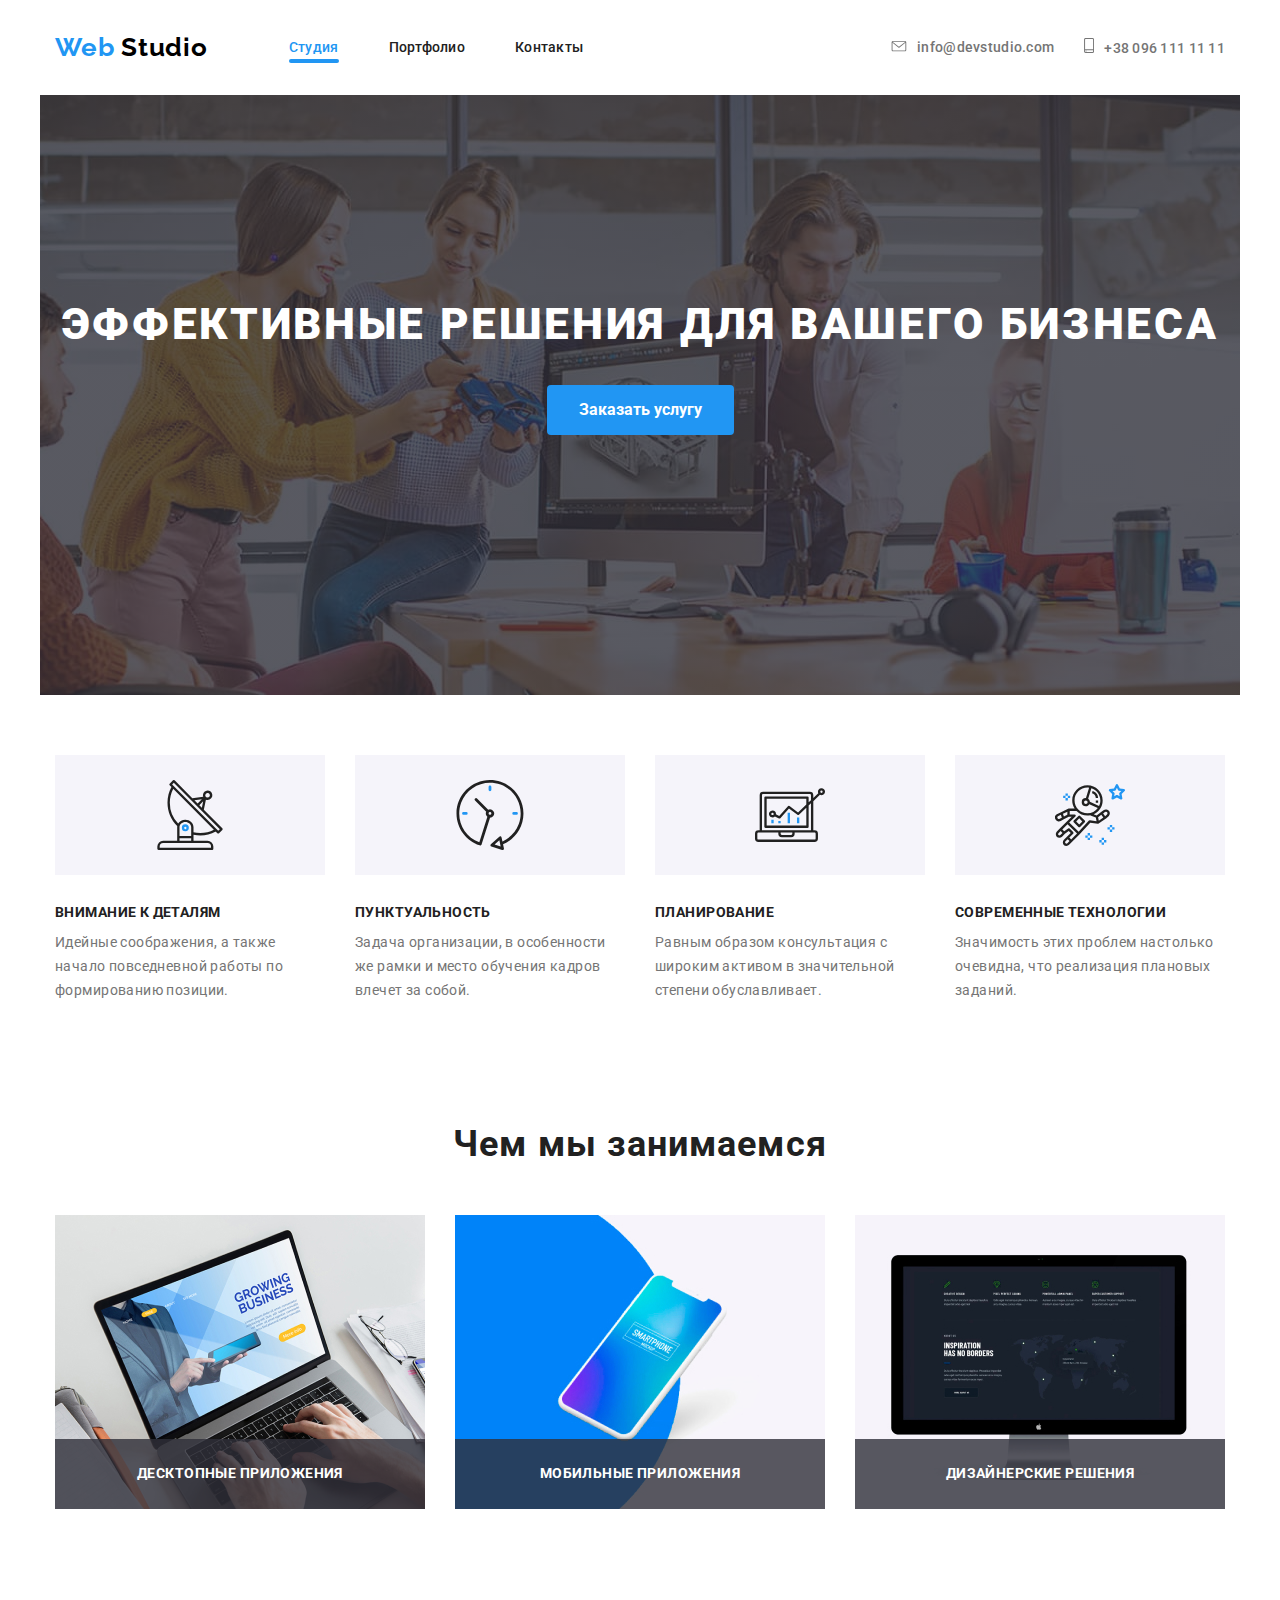
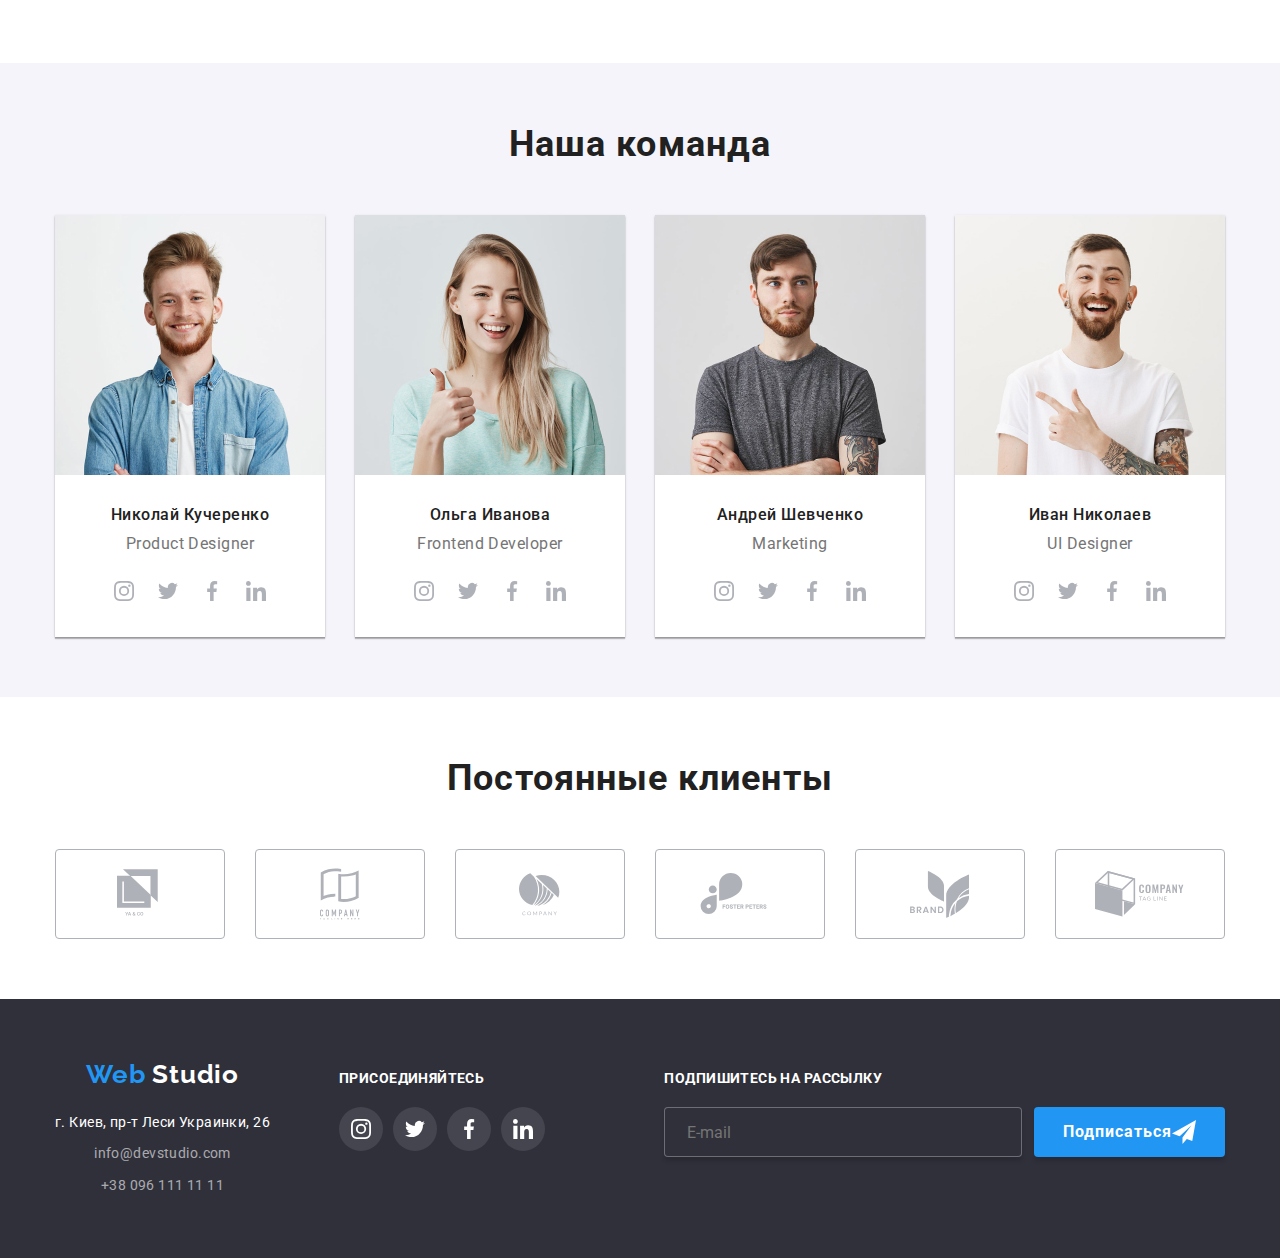
==== commit db604ec4: "исправляет дз согласно комментариям Жени" ====
--- a/index.html
+++ b/index.html
@@ -172,7 +172,7 @@
                   Отправить
                 </button>
               </form>
-              <span class="close-form"
+              <span class="close-form" data-modal-close
                 ><svg class="close-form-icon" width="11" height="11">
                   <use href="./images/Sprite.svg#icon-close-form"></use></svg
               ></span>
@@ -296,8 +296,13 @@
                   "
                   media="(min-width: 1200px)"
                 />
-                <source srcseJPG/768-Продукт_Дизайнер@2x.jpg 2x "
-                media="(min-width: 768px)" />
+                <source
+                  srcset="
+                    ./images/JPG/768-Продукт_Дизайнер.jpg    1x,
+                    ./images/JPG/768-Продукт_Дизайнер@2x.jpg 2x
+                  "
+                  media="(min-width: 768px)"
+                />
                 <source
                   srcset="
                     ./images/JPG/480-Продукт_Дизайнер.jpg    1x,
@@ -477,8 +482,8 @@
                 />
                 <source
                   srcset="
-                    ./images/JPG/768-UI_Дизайнер.jpg     1x,
-                    ./images/JPG/768-UI_Дизайнерг@2x.jpg 2x
+                    ./images/JPG/768-UI_Дизайнер.jpg    1x,
+                    ./images/JPG/768-UI_Дизайнер@2x.jpg 2x
                   "
                   media="(min-width: 768px)"
                 />
--- a/css/main.min.css
+++ b/css/main.min.css
@@ -1,2 +1,2 @@
-.modal-submit,.agreement-checkbox,.icon-modal-form,.close-form,.benefits-icon-block,.links,.team-links,.clients-logo,.join-links,.join-links-item,.button-sign{display:-webkit-box;display:-ms-flexbox;display:flex;-webkit-box-align:center;-ms-flex-align:center;align-items:center;-webkit-box-pack:center;-ms-flex-pack:center;justify-content:center}.visually-hidden{position:absolute;clip:rect(0 0 0 0);width:1px;height:1px;margin:-1px;border:0;padding:0;overflow:hidden}.list{list-style:none;margin:0;padding:0}.body{color:#757575;font-family:roboto, sans-serif;letter-spacing:0.02em}*,::before,::after{-webkit-box-sizing:border-box;box-sizing:border-box}.section-name{color:#212121;font-weight:700;font-size:36px;line-height:1.17;text-align:center;letter-spacing:0.03em;margin:0 0 50px 0}.container{margin:0 auto 0 auto;padding:60px 15px 60px 15px}@media screen and (min-width: 480px){.container{width:480px}}@media screen and (min-width: 768px){.container{width:768px}}@media screen and (min-width: 1200px){.container{width:1200px}}img{display:block;max-width:100%;height:auto}.logo{text-decoration:none;font-family:Raleway, sans-serif;font-weight:700;font-size:26px;line-height:1.2;letter-spacing:0.03em}.logo-blue{color:#2196f3}.logo-black{color:#000}.logo-white{color:#fff}.site-header{position:relative}.site-header .logo{margin-right:81px}.site-header .container{padding:0 15px 0 15px}@media screen and (min-width: 768px){.site-header .container{display:-webkit-box;display:-ms-flexbox;display:flex;-webkit-box-pack:justify;-ms-flex-pack:justify;justify-content:space-between;-webkit-box-align:center;-ms-flex-align:center;align-items:center;padding:32px 15px}}.nav-item{display:block;-webkit-box-pack:center;-ms-flex-pack:center;justify-content:center}.nav-item-link{position:relative;color:#212121;text-decoration:none;font-weight:500;font-size:18px;line-height:1.17;letter-spacing:0.02em;-webkit-transition:color 250ms cubic-bezier(0.4, 0, 0.2, 1);transition:color 250ms cubic-bezier(0.4, 0, 0.2, 1)}@media screen and (min-width: 768px){.nav-item-link{font-size:14px;line-height:1.14}}@media screen and (min-width: 768px){.nav-item:not(:last-child){margin-right:50px}}.site-nav:hover,.site-nav:focus{color:#2196f3}@media screen and (min-width: 768px){.site-nav{display:-webkit-box;display:-ms-flexbox;display:flex}}.active{color:#2196f3}.active::after{content:"";position:absolute;bottom:-8px;left:0;width:100%;height:4px;border-radius:2px;background-color:#2196f3}@media screen and (min-width: 1200px){.contacts{display:-webkit-box;display:-ms-flexbox;display:flex}}.contacts-header{margin-left:auto}.contacts-icon{fill:currentColor;margin-right:10px}.contacts-item a{color:#757575;text-decoration:none;font-weight:500;font-size:18px;line-height:1.17;letter-spacing:0.02em;-webkit-transition:color 250ms cubic-bezier(0.4, 0, 0.2, 1);transition:color 250ms cubic-bezier(0.4, 0, 0.2, 1)}@media screen and (min-width: 768px){.contacts-item a{font-size:14px;line-height:1.14}}.contacts-item :hover,.contacts-item :focus{color:#2196f3}@media screen and (min-width: 1200px){.contacts-item:not(:last-child){margin-right:30px}}@media screen and (max-width: 767px){.contacts-header{padding-top:60px}.nav{padding-top:60px}.nav-item:not(:last-child){margin-bottom:40px}.contacts-item:not(:last-child){margin-bottom:40px}}@media screen and (min-width: 768px) and (max-width: 1199px){.contacts-item:not(:last-child){margin-bottom:10px}}.menu-button{display:-webkit-inline-box;display:-ms-inline-flexbox;display:inline-flex;-webkit-box-pack:end;-ms-flex-pack:end;justify-content:end;margin:0;padding:0;border:none;background-color:transparent;fill:currentColor}@media screen and (min-width: 768px){.menu-button{display:none}}.menu-button .icon-nav-close{display:none}.menu-button.is-open .icon-nav-close{display:block}.menu-button.is-open .icon-nav-menu{display:none}.menu-button.is-open .icon-nav-close:focus,.icon-nav-close:hover{fill:#2196f3}.menu-button .icon-nav-menu:focus,.icon-nav-menu:hover{fill:#2196f3}@media screen and (max-width: 767px){.button-container{display:-webkit-box;display:-ms-flexbox;display:flex;-webkit-box-pack:justify;-ms-flex-pack:justify;justify-content:space-between;padding:16px 15px}}@media screen and (max-width: 767px){.menu-container{display:none;position:absolute;top:100%;left:0;width:100%;height:480px;text-align:center;background-color:#fff;-webkit-box-shadow:0px 4px 8px rgba(0,0,0,0.04),0px 2px 4px rgba(0,0,0,0.08),0px 1px 3px rgba(0,0,0,0.16);box-shadow:0px 4px 8px rgba(0,0,0,0.04),0px 2px 4px rgba(0,0,0,0.08),0px 1px 3px rgba(0,0,0,0.16)}.menu-container.is-open{display:block;z-index:98}}@media screen and (min-width: 768px){.menu-container{display:-webkit-box;display:-ms-flexbox;display:flex;-webkit-box-pack:justify;-ms-flex-pack:justify;justify-content:space-between;-webkit-box-align:center;-ms-flex-align:center;align-items:center;-webkit-box-flex:1;-ms-flex-positive:1;flex-grow:1}}.hero{max-width:1600px;margin-left:auto;margin-right:auto;background-size:cover;background-repeat:no-repeat;background-position:center;text-align:center;background-image:-webkit-gradient(linear, left top, right top, from(rgba(47,48,58,0.8)), to(rgba(47,48,58,0.8))),url(../../images/480-Hero.jpg);background-image:linear-gradient(to right, rgba(47,48,58,0.8), rgba(47,48,58,0.8)),url(../../images/480-Hero.jpg)}@media screen and (min-width: 480px){.hero{height:400px;width:480px;background-image:-webkit-gradient(linear, left top, right top, from(rgba(47,48,58,0.8)), to(rgba(47,48,58,0.8))),url(../../images/480-Hero.jpg);background-image:linear-gradient(to right, rgba(47,48,58,0.8), rgba(47,48,58,0.8)),url(../../images/480-Hero.jpg)}}@media screen and (min-width: 480px) and (min-device-pixel-ratio: 2), screen and (min-width: 480px) and (-webkit-min-device-pixel-ratio: 2), screen and (min-width: 480px) and (min-resolution: 192dpi), screen and (min-width: 480px) and (min-resolution: 2dppx){.hero{background-image:-webkit-gradient(linear, left top, right top, from(rgba(47,48,58,0.8)), to(rgba(47,48,58,0.8))),url(../../images/480-Hero@2x.jpg);background-image:linear-gradient(to right, rgba(47,48,58,0.8), rgba(47,48,58,0.8)),url(../../images/480-Hero@2x.jpg)}}.hero .container{padding:118px 0}@media screen and (min-width: 1200px){.hero .container{padding:200px 0}}@media screen and (min-width: 768px){.hero{height:400px;width:768px;background-image:-webkit-gradient(linear, left top, right top, from(rgba(47,48,58,0.8)), to(rgba(47,48,58,0.8))),url(../../images/768-Hero.jpg);background-image:linear-gradient(to right, rgba(47,48,58,0.8), rgba(47,48,58,0.8)),url(../../images/768-Hero.jpg)}}@media screen and (min-width: 768px) and (min-device-pixel-ratio: 2), screen and (min-width: 768px) and (-webkit-min-device-pixel-ratio: 2), screen and (min-width: 768px) and (min-resolution: 192dpi), screen and (min-width: 768px) and (min-resolution: 2dppx){.hero{background-image:-webkit-gradient(linear, left top, right top, from(rgba(47,48,58,0.8)), to(rgba(47,48,58,0.8))),url(../../images/480-Hero@2x.jpg);background-image:linear-gradient(to right, rgba(47,48,58,0.8), rgba(47,48,58,0.8)),url(../../images/480-Hero@2x.jpg)}}@media screen and (min-width: 1200px){.hero{height:600px;min-width:1200px;max-width:1600px;background-image:-webkit-gradient(linear, left top, right top, from(rgba(47,48,58,0.8)), to(rgba(47,48,58,0.8))),url(../../images/1200-Hero.jpg);background-image:linear-gradient(to right, rgba(47,48,58,0.8), rgba(47,48,58,0.8)),url(../../images/1200-Hero.jpg)}}@media screen and (min-width: 1200px) and (min-device-pixel-ratio: 2), screen and (min-width: 1200px) and (-webkit-min-device-pixel-ratio: 2), screen and (min-width: 1200px) and (min-resolution: 192dpi), screen and (min-width: 1200px) and (min-resolution: 2dppx){.hero{background-image:-webkit-gradient(linear, left top, right top, from(rgba(47,48,58,0.8)), to(rgba(47,48,58,0.8))),url(../../images/1200-Hero@2x.jpg);background-image:linear-gradient(to right, rgba(47,48,58,0.8), rgba(47,48,58,0.8)),url(../../images/1200-Hero@2x.jpg)}}.main-slogan{color:#fff;margin:0 0 30px;font-weight:900;font-size:26px;line-height:1.62;letter-spacing:0.06em;text-transform:uppercase}@media screen and (min-width: 1200px){.main-slogan{font-size:44px;line-height:1.36}}.order-button{cursor:pointer;color:#fff;background-color:#2196f3;text-decoration:none;font-weight:700;font-size:16px;line-height:1.88;border:none;border-radius:4px;padding:10px 32px}.backdrop{z-index:99;position:fixed;top:0;left:0;width:100%;height:100%;background-color:rgba(47,48,58,0.8);opacity:1;-webkit-transition:opacity 250ms cubic-bezier(0.4, 0, 0.2, 1);transition:opacity 250ms cubic-bezier(0.4, 0, 0.2, 1);padding:93px 15px;overflow-y:scroll}.backdrop.is-hidden{opacity:0;visibility:hidden;pointer-events:none}.backdrop.is-hidden .modal{-webkit-transform:translate(-50%, -50%) scale(0.9);transform:translate(-50%, -50%) scale(0.9);-webkit-transition:-webkit-transform 2500ms cubic-bezier(0.4, 0, 0.2, 1);transition:-webkit-transform 2500ms cubic-bezier(0.4, 0, 0.2, 1);transition:transform 2500ms cubic-bezier(0.4, 0, 0.2, 1);transition:transform 2500ms cubic-bezier(0.4, 0, 0.2, 1), -webkit-transform 2500ms cubic-bezier(0.4, 0, 0.2, 1)}.modal{position:relative;max-width:450px;width:100%;background-color:#fff;margin-left:auto;margin-right:auto;padding:40px}@media screen and (min-width: 1200px){.modal{position:absolute;top:50%;left:50%;-webkit-transform:translate(-50%, -50%) scale(1);transform:translate(-50%, -50%) scale(1);-webkit-transition:-webkit-transform 250ms cubic-bezier(0.4, 0, 0.2, 1);transition:-webkit-transform 250ms cubic-bezier(0.4, 0, 0.2, 1);transition:transform 250ms cubic-bezier(0.4, 0, 0.2, 1);transition:transform 250ms cubic-bezier(0.4, 0, 0.2, 1), -webkit-transform 250ms cubic-bezier(0.4, 0, 0.2, 1);width:100%;max-width:528px}}.modal-slogan{margin:0 0 30px;font-weight:700;font-size:20px;line-height:1.15;text-align:center;letter-spacing:0.03em;color:#212121}.modal-submit{width:200px;height:50px;margin-right:auto;margin-left:auto;background-color:#2196f3;border:none;outline:transparent;border-radius:4px;font-weight:700;font-size:16px;line-height:1.88;letter-spacing:0.06em;color:#fff}.modal-form{display:-webkit-box;display:-ms-flexbox;display:flex;-webkit-box-orient:vertical;-webkit-box-direction:normal;-ms-flex-direction:column;flex-direction:column;margin-left:auto;margin-right:auto}.modal-form-field{position:relative;margin-bottom:28px}.modal-form-comment{position:relative;padding:0;margin:0 0 20px 0}.modal-form-label{position:absolute;top:50%;left:42px;-webkit-transform:translateY(-50%);transform:translateY(-50%);-webkit-transition:-webkit-transform 250ms cubic-bezier(0.4, 0, 0.2, 1);transition:-webkit-transform 250ms cubic-bezier(0.4, 0, 0.2, 1);transition:transform 250ms cubic-bezier(0.4, 0, 0.2, 1);transition:transform 250ms cubic-bezier(0.4, 0, 0.2, 1), -webkit-transform 250ms cubic-bezier(0.4, 0, 0.2, 1)}.modal-form-input{width:100%;height:40px;text-indent:42px;outline:transparent;cursor:pointer;border:1px solid rgba(33,33,33,0.2);-webkit-box-sizing:border-box;box-sizing:border-box;border-radius:4px}.modal-form-input:focus{outline:transparent;border:1px solid #2196f3}.modal-form-input:focus+.modal-form-label,.modal-form-input:not(:placeholder-shown)+.modal-form-label{color:#2196f3;-webkit-transform:translateY(-42px) translateX(-23px);transform:translateY(-42px) translateX(-23px);-webkit-transition:-webkit-transform 250ms cubic-bezier(0.4, 0, 0.2, 1);transition:-webkit-transform 250ms cubic-bezier(0.4, 0, 0.2, 1);transition:transform 250ms cubic-bezier(0.4, 0, 0.2, 1);transition:transform 250ms cubic-bezier(0.4, 0, 0.2, 1), -webkit-transform 250ms cubic-bezier(0.4, 0, 0.2, 1)}.modal-form-input:focus ~ .icon-modal-form,.modal-form-input:not(:placeholder-shown) ~ .icon-modal-form{fill:#2196f3}.form-label-comment{position:absolute;top:12px;left:16px;-webkit-transform:translateY(0);transform:translateY(0);-webkit-transition:-webkit-transform 250ms cubic-bezier(0.4, 0, 0.2, 1);transition:-webkit-transform 250ms cubic-bezier(0.4, 0, 0.2, 1);transition:transform 250ms cubic-bezier(0.4, 0, 0.2, 1);transition:transform 250ms cubic-bezier(0.4, 0, 0.2, 1), -webkit-transform 250ms cubic-bezier(0.4, 0, 0.2, 1)}.comment-area{border:none;width:100%;border:1px solid rgba(33,33,33,0.2);-webkit-box-sizing:border-box;box-sizing:border-box;border-radius:4px;padding:12px 16px;resize:none}.comment-area:focus{outline:transparent;border:1px solid #2196f3}.comment-area:focus+.form-label-comment,comment-area:not(:placeholder-shown)+.form-label-comment{color:#2196f3;-webkit-transform:translateY(-35px);transform:translateY(-35px)}.agreement-checkbox{position:relative;margin-bottom:30px}.check-text{color:#212121;margin-left:7px;font-size:12px;line-height:1.17;letter-spacing:0.03em}@media screen and (min-width: 1200px){.check-text{font-size:14px;line-height:1.71}}.check-text::before{content:"";display:block;position:absolute;width:16px;height:15px;border:2px solid #212121;border-radius:3px;left:0;top:0}@media screen and (min-width: 1200px){.check-text::before{left:8px}}.checkbox:checked+.check-text::before{border-color:#2196f3;background-color:#2196f3;background-image:url(../images/check.svg);background-size:contain;background-origin:border-box}.agreement-link{color:#2196f3}.icon-modal-form{position:absolute;top:50%;left:16px;-webkit-transform:translateY(-50%);transform:translateY(-50%);width:18px;height:18px;fill:#212121}.close-form{position:absolute;top:8px;right:8px;width:30px;height:30px;border-radius:50%;border:1px solid rgba(0,0,0,0.1);-webkit-box-sizing:border-box;box-sizing:border-box}.close-form:hover .close-icon{fill:#2196f3}.close-form:hover{cursor:pointer}.close-form-icon{display:inline-block;width:11px;height:11px;margin:0;padding:0;fill:#000;-webkit-transition:fill 250ms cubic-bezier(0.4, 0, 0.2, 1);transition:fill 250ms cubic-bezier(0.4, 0, 0.2, 1)}@media screen and (min-width: 768px){.benefits{display:-webkit-box;display:-ms-flexbox;display:flex;-ms-flex-wrap:wrap;flex-wrap:wrap;-webkit-box-pack:justify;-ms-flex-pack:justify;justify-content:space-between;margin:-15px}}@media screen and (min-width: 1200px){.benefits{display:-webkit-box;display:-ms-flexbox;display:flex;-webkit-box-pack:justify;-ms-flex-pack:justify;justify-content:space-between}}.benefits-image{padding:25px 100px;background-color:#f5f4fa;margin-bottom:30px}.benefits-list{width:100%}@media screen and (min-width: 768px){.benefits-list{width:calc((100% - 30px * 2) / 2);margin:15px}}@media screen and (min-width: 1200px){.benefits-list{width:calc((100% - 30px * 4) / 4)}}@media screen and (max-width: 767px){.benefits-list:not(:last-child){margin-bottom:30px}}.benefits-list-name{color:#212121;font-weight:700;font-size:14px;line-height:1.14;letter-spacing:0.03em;text-transform:uppercase;margin:0;margin-bottom:10px}@media screen and (max-width: 480px){.benefits-list-name{text-align:center}}.benefits-list-description{font-size:14px;line-height:1.71;letter-spacing:0.03em;margin:0}.benefits-icon{width:70px;height:70px}.benefits-icon-block{height:120px;margin-bottom:30px;background-color:#f5f4fa}@media screen and (max-width: 1199px){.business-container{display:none;margin:0;padding:0}}.business{display:-webkit-box;display:-ms-flexbox;display:flex;-webkit-box-pack:justify;-ms-flex-pack:justify;justify-content:space-between;padding-bottom:94px}.business-image{display:block;margin:0}.business-item{color:#fff;position:relative}@media screen and (min-width: 1200px){.business-item{width:calc((100% - 30px * 2) / 3)}}.business-item-name{background-color:rgba(47,48,58,0.8);font-weight:700;font-size:14px;line-height:1.14;text-align:center;letter-spacing:0.03em;text-transform:uppercase;margin:0;padding:27px 0 27px 0;position:absolute;bottom:0;left:0;width:100%}@media screen and (min-width: 768px){.team{display:-webkit-box;display:-ms-flexbox;display:flex;-ms-flex-wrap:wrap;flex-wrap:wrap;-webkit-box-pack:justify;-ms-flex-pack:justify;justify-content:space-between;margin:-15px}}@media screen and (min-width: 1200px){.team{display:-webkit-box;display:-ms-flexbox;display:flex;-webkit-box-pack:justify;-ms-flex-pack:justify;justify-content:space-between}}.team-member{background-color:#fff;-webkit-box-shadow:0 2px 1px rgba(0,0,0,0.2),0 1px 1px rgba(0,0,0,0.14),0 1px 3px rgba(0,0,0,0.12);box-shadow:0 2px 1px rgba(0,0,0,0.2),0 1px 1px rgba(0,0,0,0.14),0 1px 3px rgba(0,0,0,0.12);width:100%}@media screen and (min-width: 768px){.team-member{width:calc((100% - 30px * 2) / 2);margin:15px}}@media screen and (min-width: 1200px){.team-member{width:calc((100% - 30px * 4) / 4)}}@media screen and (max-width: 767px){.team-member:not(:last-child){margin-bottom:30px}}.team-member-profession{font-size:16px;line-height:1.19;text-align:center;letter-spacing:0.03em;margin:0 0 16px 0}.team-member-name{color:#212121;font-weight:500;font-size:16px;line-height:1.19;text-align:center;letter-spacing:0.03em;margin:0;margin-bottom:10px}.our-team{background-color:#f5f4fa}.our-team img{display:block;width:100%;height:auto;margin:0;margin-bottom:30px}.links{margin-bottom:24px}.team-links{width:44px;height:44px;color:#afb1b8;border-radius:50%;-webkit-transition:background-color 250ms cubic-bezier(0.4, 0, 0.2, 1),color 250ms cubic-bezier(0.4, 0, 0.2, 1);transition:background-color 250ms cubic-bezier(0.4, 0, 0.2, 1),color 250ms cubic-bezier(0.4, 0, 0.2, 1)}.team-links:hover{background-color:#2196f3;color:#fff;border-radius:50%}.team-links-icon{fill:currentColor;padding:0}.team-links-icon:hover{color:#fff}.clients{display:-webkit-box;display:-ms-flexbox;display:flex;-ms-flex-wrap:wrap;flex-wrap:wrap;margin:-15px}.clients-logo{height:90px;color:#afb1b8;border:1px solid #afb1b8;border-radius:4px;cursor:pointer;-webkit-transition:color 250ms cubic-bezier(0.4, 0, 0.2, 1),border 250ms cubic-bezier(0.4, 0, 0.2, 1);transition:color 250ms cubic-bezier(0.4, 0, 0.2, 1),border 250ms cubic-bezier(0.4, 0, 0.2, 1)}.clients-logo:hover{color:#2196f3;border:1px solid #2196f3}.clients-logo-block{width:calc((100% - 30px * 2) / 2);margin:15px}@media screen and (min-width: 768px){.clients-logo-block{width:calc((100% - 30px * 3) / 3)}}@media screen and (min-width: 1200px){.clients-logo-block{width:calc((100% - 30px * 6) / 6)}}.icon-logo{fill:currentColor}.footer{background-color:#2f303a}.footer-container{text-align:center;padding:60px 15px 60px 15px;margin-left:auto;margin-right:auto}@media screen and (min-width: 768px) and (max-width: 1199px){.footer-container{width:768px;margin-left:auto;margin-right:auto}}@media screen and (min-width: 1200px){.footer-container{display:-webkit-box;display:-ms-flexbox;display:flex;-webkit-box-align:baseline;-ms-flex-align:baseline;align-items:baseline;-webkit-box-pack:justify;-ms-flex-pack:justify;justify-content:space-between;width:1200px}}@media screen and (max-width: 767px){.block-adress{padding-bottom:60px}.block-join{padding-bottom:60px}}@media screen and (min-width: 768px) and (max-width: 1199px){.block-for-tablet{display:-webkit-box;display:-ms-flexbox;display:flex;-ms-flex-wrap:wrap;flex-wrap:wrap;-ms-flex-pack:distribute;justify-content:space-around}}@media screen and (min-width: 1200px){.block-for-tablet{display:-webkit-box;display:-ms-flexbox;display:flex;-webkit-box-pack:justify;-ms-flex-pack:justify;justify-content:space-between;-webkit-box-align:baseline;-ms-flex-align:baseline;align-items:baseline}}@media screen and (min-width: 768px) and (max-width: 1199px){.block-sign{margin-top:60px}}@media screen and (min-width: 1200px){.block-adress{margin-right:69px}}.adress-main{color:#fff;text-decoration:none;font-size:14px;line-height:1.71;letter-spacing:0.03em;margin-top:20px}.adress-main p{margin:0}.adress-links{margin-top:8px}.adress-links a{color:rgba(255,255,255,0.6);text-decoration:none;font-size:14px;line-height:1.71;letter-spacing:0.03em}.join{color:#fff;font-weight:700;font-size:14px;line-height:1.14;letter-spacing:0.03em;text-transform:uppercase;margin:0 0 20px}@media screen and (min-width: 1200px){.join{text-align:left}}.sign{color:#fff;font-weight:700;font-size:14px;line-height:1.14;letter-spacing:0.03em;text-transform:uppercase;margin:0}@media screen and (min-width: 1200px){.sign{text-align:left;margin:0 0 20px}}.sign-input{width:100%;max-width:450px;height:50px;border:1px solid rgba(255,255,255,0.3);-webkit-box-sizing:border-box;box-sizing:border-box;-webkit-box-shadow:0 4px 4px rgba(0,0,0,0.15);box-shadow:0 4px 4px rgba(0,0,0,0.15);border-radius:4px;background-color:#2f303a}@media screen and (max-width: 1199px){.sign-input{margin:20px 0}}@media screen and (min-width: 1200px){.sign-input{width:358px}}@media screen and (min-width: 1200px){.sign-form{display:-webkit-box;display:-ms-flexbox;display:flex;margin-top:20px}}.join-links li:not(:last-child){margin-right:10px}.join-links-icon{fill:currentColor}.join-links-item{width:44px;height:44px;color:#fff;background-color:rgba(255,255,255,0.1);border-radius:50%;-webkit-transition:color 250ms cubic-bezier(0.4, 0, 0.2, 1),background-color 250ms cubic-bezier(0.4, 0, 0.2, 1);transition:color 250ms cubic-bezier(0.4, 0, 0.2, 1),background-color 250ms cubic-bezier(0.4, 0, 0.2, 1)}.join-links-item:hover{background-color:#2196f3}.button-sign{margin-left:auto;margin-right:auto;height:50px;font-weight:700;font-size:16px;line-height:1.88;letter-spacing:0.06em;color:#fff;background-color:#2196f3;border:none;border-radius:4px;border-color:#2196f3;-webkit-box-shadow:0 4px 4px rgba(0,0,0,0.15);box-shadow:0 4px 4px rgba(0,0,0,0.15)}@media screen and (min-width: 1200px){.button-sign{margin-left:12px;padding:13px 29px}}.button-sign:hover{cursor:pointer}
+.modal-submit,.agreement-checkbox,.icon-modal-form,.close-form,.benefits-icon-block,.links,.team-links,.clients-logo,.join-links,.join-links-item,.button-sign{display:-webkit-box;display:-ms-flexbox;display:flex;-webkit-box-align:center;-ms-flex-align:center;align-items:center;-webkit-box-pack:center;-ms-flex-pack:center;justify-content:center}.visually-hidden{position:absolute;clip:rect(0 0 0 0);width:1px;height:1px;margin:-1px;border:0;padding:0;overflow:hidden}.list{list-style:none;margin:0;padding:0}.body{color:#757575;font-family:roboto, sans-serif;letter-spacing:0.02em}*,::before,::after{-webkit-box-sizing:border-box;box-sizing:border-box}.section-name{color:#212121;font-weight:700;font-size:36px;line-height:1.17;text-align:center;letter-spacing:0.03em;margin:0 0 50px 0}.container{margin:0 auto 0 auto;padding:60px 15px 60px 15px}@media screen and (min-width: 480px){.container{width:480px}}@media screen and (min-width: 768px){.container{width:768px}}@media screen and (min-width: 1200px){.container{width:1200px}}img{display:block;max-width:100%;height:auto}.logo{text-decoration:none;font-family:Raleway, sans-serif;font-weight:700;font-size:26px;line-height:1.2;letter-spacing:0.03em}.logo-blue{color:#2196f3}.logo-black{color:#000}.logo-white{color:#fff}.site-header{position:relative}.site-header .logo{margin-right:81px}.site-header .container{padding:0 15px 0 15px}@media screen and (min-width: 768px){.site-header .container{display:-webkit-box;display:-ms-flexbox;display:flex;-webkit-box-pack:justify;-ms-flex-pack:justify;justify-content:space-between;-webkit-box-align:center;-ms-flex-align:center;align-items:center;padding:32px 15px}}.nav-item{display:block;-webkit-box-pack:center;-ms-flex-pack:center;justify-content:center}.nav-item-link{position:relative;color:#212121;text-decoration:none;font-weight:500;font-size:18px;line-height:1.17;letter-spacing:0.02em;-webkit-transition:color 250ms cubic-bezier(0.4, 0, 0.2, 1);transition:color 250ms cubic-bezier(0.4, 0, 0.2, 1)}@media screen and (min-width: 768px){.nav-item-link{font-size:14px;line-height:1.14}}@media screen and (min-width: 768px){.nav-item:not(:last-child){margin-right:50px}}.site-nav:hover,.site-nav:focus{color:#2196f3}@media screen and (min-width: 768px){.site-nav{display:-webkit-box;display:-ms-flexbox;display:flex}}.active{color:#2196f3}.active::after{content:"";position:absolute;bottom:-8px;left:0;width:100%;height:4px;border-radius:2px;background-color:#2196f3}@media screen and (min-width: 1200px){.contacts{display:-webkit-box;display:-ms-flexbox;display:flex}}.contacts-header{margin-left:auto}.contacts-icon{fill:currentColor;margin-right:10px}.contacts-item a{color:#757575;text-decoration:none;font-weight:500;font-size:18px;line-height:1.17;letter-spacing:0.02em;-webkit-transition:color 250ms cubic-bezier(0.4, 0, 0.2, 1);transition:color 250ms cubic-bezier(0.4, 0, 0.2, 1)}@media screen and (min-width: 768px){.contacts-item a{font-size:14px;line-height:1.14}}.contacts-item :hover,.contacts-item :focus{color:#2196f3}@media screen and (min-width: 1200px){.contacts-item:not(:last-child){margin-right:30px}}@media screen and (max-width: 767px){.contacts-header{padding-top:60px}.nav{padding-top:60px}.nav-item:not(:last-child){margin-bottom:40px}.contacts-item:not(:last-child){margin-bottom:40px}}@media screen and (min-width: 768px) and (max-width: 1199px){.contacts-item:not(:last-child){margin-bottom:10px}}.menu-button{display:-webkit-inline-box;display:-ms-inline-flexbox;display:inline-flex;-webkit-box-pack:end;-ms-flex-pack:end;justify-content:end;margin:0;padding:0;border:none;background-color:transparent;fill:currentColor}@media screen and (min-width: 768px){.menu-button{display:none}}.menu-button .icon-nav-close{display:none}.menu-button.is-open .icon-nav-close{display:block}.menu-button.is-open .icon-nav-menu{display:none}.menu-button.is-open .icon-nav-close:focus,.icon-nav-close:hover{fill:#2196f3}.menu-button .icon-nav-menu:focus,.icon-nav-menu:hover{fill:#2196f3}@media screen and (max-width: 767px){.button-container{display:-webkit-box;display:-ms-flexbox;display:flex;-webkit-box-pack:justify;-ms-flex-pack:justify;justify-content:space-between;padding:16px 15px}}@media screen and (max-width: 767px){.menu-container{display:none;position:absolute;top:100%;left:0;width:100%;height:480px;text-align:center;background-color:#fff;-webkit-box-shadow:0px 4px 8px rgba(0,0,0,0.04),0px 2px 4px rgba(0,0,0,0.08),0px 1px 3px rgba(0,0,0,0.16);box-shadow:0px 4px 8px rgba(0,0,0,0.04),0px 2px 4px rgba(0,0,0,0.08),0px 1px 3px rgba(0,0,0,0.16)}.menu-container.is-open{display:block;z-index:98}}@media screen and (min-width: 768px){.menu-container{display:-webkit-box;display:-ms-flexbox;display:flex;-webkit-box-pack:justify;-ms-flex-pack:justify;justify-content:space-between;-webkit-box-align:center;-ms-flex-align:center;align-items:center;-webkit-box-flex:1;-ms-flex-positive:1;flex-grow:1}}.hero{max-width:1600px;margin-left:auto;margin-right:auto;background-size:cover;background-repeat:no-repeat;background-position:center;text-align:center;background-image:-webkit-gradient(linear, left top, right top, from(rgba(47,48,58,0.8)), to(rgba(47,48,58,0.8))),url(.././images/480-Hero.jpg);background-image:linear-gradient(to right, rgba(47,48,58,0.8), rgba(47,48,58,0.8)),url(.././images/480-Hero.jpg)}@media screen and (min-width: 480px){.hero{height:400px;width:480px;background-image:-webkit-gradient(linear, left top, right top, from(rgba(47,48,58,0.8)), to(rgba(47,48,58,0.8))),url(.././images/480-Hero.jpg);background-image:linear-gradient(to right, rgba(47,48,58,0.8), rgba(47,48,58,0.8)),url(.././images/480-Hero.jpg)}}@media screen and (min-width: 480px) and (min-device-pixel-ratio: 2), screen and (min-width: 480px) and (-webkit-min-device-pixel-ratio: 2), screen and (min-width: 480px) and (min-resolution: 192dpi), screen and (min-width: 480px) and (min-resolution: 2dppx){.hero{background-image:-webkit-gradient(linear, left top, right top, from(rgba(47,48,58,0.8)), to(rgba(47,48,58,0.8))),url(.././images/480-Hero@2x.jpg);background-image:linear-gradient(to right, rgba(47,48,58,0.8), rgba(47,48,58,0.8)),url(.././images/480-Hero@2x.jpg)}}@media screen and (min-width: 768px){.hero{height:400px;width:768px;background-image:-webkit-gradient(linear, left top, right top, from(rgba(47,48,58,0.8)), to(rgba(47,48,58,0.8))),url(.././images/768-Hero.jpg);background-image:linear-gradient(to right, rgba(47,48,58,0.8), rgba(47,48,58,0.8)),url(.././images/768-Hero.jpg)}}@media screen and (min-width: 768px) and (min-device-pixel-ratio: 2), screen and (min-width: 768px) and (-webkit-min-device-pixel-ratio: 2), screen and (min-width: 768px) and (min-resolution: 192dpi), screen and (min-width: 768px) and (min-resolution: 2dppx){.hero{background-image:-webkit-gradient(linear, left top, right top, from(rgba(47,48,58,0.8)), to(rgba(47,48,58,0.8))),url(.././images/480-Hero@2x.jpg);background-image:linear-gradient(to right, rgba(47,48,58,0.8), rgba(47,48,58,0.8)),url(.././images/480-Hero@2x.jpg)}}@media screen and (min-width: 1200px){.hero{height:600px;min-width:1200px;max-width:1600px;background-image:-webkit-gradient(linear, left top, right top, from(rgba(47,48,58,0.8)), to(rgba(47,48,58,0.8))),url(.././images/1200-Hero.jpg);background-image:linear-gradient(to right, rgba(47,48,58,0.8), rgba(47,48,58,0.8)),url(.././images/1200-Hero.jpg)}}@media screen and (min-width: 1200px) and (min-device-pixel-ratio: 2), screen and (min-width: 1200px) and (-webkit-min-device-pixel-ratio: 2), screen and (min-width: 1200px) and (min-resolution: 192dpi), screen and (min-width: 1200px) and (min-resolution: 2dppx){.hero{background-image:-webkit-gradient(linear, left top, right top, from(rgba(47,48,58,0.8)), to(rgba(47,48,58,0.8))),url(.././images/1200-Hero@2x.jpg);background-image:linear-gradient(to right, rgba(47,48,58,0.8), rgba(47,48,58,0.8)),url(.././images/1200-Hero@2x.jpg)}}.hero .container{padding:118px 0}@media screen and (min-width: 1200px){.hero .container{padding:200px 0}}.main-slogan{color:#fff;margin:0 0 30px;font-weight:900;font-size:26px;line-height:1.62;letter-spacing:0.06em;text-transform:uppercase}@media screen and (min-width: 1200px){.main-slogan{font-size:44px;line-height:1.36}}.order-button{cursor:pointer;color:#fff;background-color:#2196f3;text-decoration:none;font-weight:700;font-size:16px;line-height:1.88;border:none;border-radius:4px;padding:10px 32px}.backdrop{z-index:99;position:fixed;top:0;left:0;width:100%;height:100%;background-color:rgba(47,48,58,0.8);opacity:1;-webkit-transition:opacity 250ms cubic-bezier(0.4, 0, 0.2, 1);transition:opacity 250ms cubic-bezier(0.4, 0, 0.2, 1);padding:93px 15px;overflow-y:scroll}.backdrop.is-hidden{opacity:0;visibility:hidden;pointer-events:none}.backdrop.is-hidden .modal{-webkit-transform:translate(-50%, -50%) scale(0.9);transform:translate(-50%, -50%) scale(0.9);-webkit-transition:-webkit-transform 2500ms cubic-bezier(0.4, 0, 0.2, 1);transition:-webkit-transform 2500ms cubic-bezier(0.4, 0, 0.2, 1);transition:transform 2500ms cubic-bezier(0.4, 0, 0.2, 1);transition:transform 2500ms cubic-bezier(0.4, 0, 0.2, 1), -webkit-transform 2500ms cubic-bezier(0.4, 0, 0.2, 1)}.modal{position:relative;max-width:450px;width:100%;background-color:#fff;margin-left:auto;margin-right:auto}@media screen and (max-width: 479px){.modal{padding:20px}}@media screen and (min-width: 480px){.modal{padding:40px}}@media screen and (min-width: 1200px){.modal{position:absolute;top:50%;left:50%;-webkit-transform:translate(-50%, -50%) scale(1);transform:translate(-50%, -50%) scale(1);-webkit-transition:-webkit-transform 250ms cubic-bezier(0.4, 0, 0.2, 1);transition:-webkit-transform 250ms cubic-bezier(0.4, 0, 0.2, 1);transition:transform 250ms cubic-bezier(0.4, 0, 0.2, 1);transition:transform 250ms cubic-bezier(0.4, 0, 0.2, 1), -webkit-transform 250ms cubic-bezier(0.4, 0, 0.2, 1);width:100%;max-width:528px}}.modal-slogan{margin:0 0 30px;font-weight:700;font-size:20px;line-height:1.15;text-align:center;letter-spacing:0.03em;color:#212121}@media screen and (max-width: 479px){.modal-slogan{padding:0 10px}}.modal-submit{width:200px;height:50px;margin-right:auto;margin-left:auto;background-color:#2196f3;border:none;outline:transparent;border-radius:4px;font-weight:700;font-size:16px;line-height:1.88;letter-spacing:0.06em;color:#fff}.modal-form{display:-webkit-box;display:-ms-flexbox;display:flex;-webkit-box-orient:vertical;-webkit-box-direction:normal;-ms-flex-direction:column;flex-direction:column;margin-left:auto;margin-right:auto}.modal-form-field{position:relative;margin-bottom:28px}.modal-form-comment{position:relative;padding:0;margin:0 0 20px 0}.modal-form-label{position:absolute;top:50%;left:42px;-webkit-transform:translateY(-50%);transform:translateY(-50%);-webkit-transition:-webkit-transform 250ms cubic-bezier(0.4, 0, 0.2, 1);transition:-webkit-transform 250ms cubic-bezier(0.4, 0, 0.2, 1);transition:transform 250ms cubic-bezier(0.4, 0, 0.2, 1);transition:transform 250ms cubic-bezier(0.4, 0, 0.2, 1), -webkit-transform 250ms cubic-bezier(0.4, 0, 0.2, 1)}.modal-form-input{width:100%;height:40px;text-indent:42px;outline:transparent;cursor:pointer;border:1px solid rgba(33,33,33,0.2);-webkit-box-sizing:border-box;box-sizing:border-box;border-radius:4px}.modal-form-input:focus{outline:transparent;border:1px solid #2196f3}.modal-form-input:focus+.modal-form-label,.modal-form-input:not(:placeholder-shown)+.modal-form-label{color:#2196f3;-webkit-transform:translateY(-42px) translateX(-23px);transform:translateY(-42px) translateX(-23px);-webkit-transition:-webkit-transform 250ms cubic-bezier(0.4, 0, 0.2, 1);transition:-webkit-transform 250ms cubic-bezier(0.4, 0, 0.2, 1);transition:transform 250ms cubic-bezier(0.4, 0, 0.2, 1);transition:transform 250ms cubic-bezier(0.4, 0, 0.2, 1), -webkit-transform 250ms cubic-bezier(0.4, 0, 0.2, 1)}.modal-form-input:focus ~ .icon-modal-form,.modal-form-input:not(:placeholder-shown) ~ .icon-modal-form{fill:#2196f3}.form-label-comment{position:absolute;top:12px;left:16px;-webkit-transform:translateY(0);transform:translateY(0);-webkit-transition:-webkit-transform 250ms cubic-bezier(0.4, 0, 0.2, 1);transition:-webkit-transform 250ms cubic-bezier(0.4, 0, 0.2, 1);transition:transform 250ms cubic-bezier(0.4, 0, 0.2, 1);transition:transform 250ms cubic-bezier(0.4, 0, 0.2, 1), -webkit-transform 250ms cubic-bezier(0.4, 0, 0.2, 1)}.comment-area{width:100%;border:1px solid rgba(33,33,33,0.2);-webkit-box-sizing:border-box;box-sizing:border-box;border-radius:4px;padding:12px 16px;resize:none}.comment-area:focus{outline:transparent;border:1px solid #2196f3}.comment-area:focus+.form-label-comment,.comment-area:not(:placeholder-shown)+.form-label-comment{color:#2196f3;-webkit-transform:translateY(-35px);transform:translateY(-35px)}.agreement-checkbox{position:relative;margin-bottom:30px}.check-text{color:#212121;margin-left:7px;font-size:12px;line-height:1.17;letter-spacing:0.03em}@media screen and (min-width: 1200px){.check-text{font-size:14px;line-height:1.71}}.check-text::before{content:"";display:block;position:absolute;width:16px;height:15px;border:2px solid #212121;border-radius:3px;left:0;top:0}@media screen and (min-width: 1200px){.check-text::before{left:8px}}.checkbox:checked+.check-text::before{border-color:#2196f3;background-color:#2196f3;background-image:url(../images/check.svg);background-size:contain;background-origin:border-box}.agreement-link{color:#2196f3}.icon-modal-form{position:absolute;top:50%;left:16px;-webkit-transform:translateY(-50%);transform:translateY(-50%);width:18px;height:18px;fill:#212121}.close-form{position:absolute;top:8px;right:8px;width:30px;height:30px;border-radius:50%;border:1px solid rgba(0,0,0,0.1);-webkit-box-sizing:border-box;box-sizing:border-box}.close-form:hover .close-icon{fill:#2196f3}.close-form:hover{cursor:pointer}.close-form-icon{display:inline-block;width:11px;height:11px;margin:0;padding:0;fill:#000;-webkit-transition:fill 250ms cubic-bezier(0.4, 0, 0.2, 1);transition:fill 250ms cubic-bezier(0.4, 0, 0.2, 1)}@media screen and (min-width: 768px){.benefits{display:-webkit-box;display:-ms-flexbox;display:flex;-ms-flex-wrap:wrap;flex-wrap:wrap;-webkit-box-pack:justify;-ms-flex-pack:justify;justify-content:space-between;margin:-15px}}@media screen and (min-width: 1200px){.benefits{display:-webkit-box;display:-ms-flexbox;display:flex;-webkit-box-pack:justify;-ms-flex-pack:justify;justify-content:space-between}}.benefits-image{padding:25px 100px;background-color:#f5f4fa;margin-bottom:30px}.benefits-list{width:100%}@media screen and (min-width: 768px){.benefits-list{width:calc((100% - 30px * 2) / 2);margin:15px}}@media screen and (min-width: 1200px){.benefits-list{width:calc((100% - 30px * 4) / 4)}}@media screen and (max-width: 767px){.benefits-list:not(:last-child){margin-bottom:30px}}.benefits-list-name{color:#212121;font-weight:700;font-size:14px;line-height:1.14;letter-spacing:0.03em;text-transform:uppercase;margin:0;margin-bottom:10px}@media screen and (max-width: 480px){.benefits-list-name{text-align:center}}.benefits-list-description{font-size:14px;line-height:1.71;letter-spacing:0.03em;margin:0}.benefits-icon{width:70px;height:70px}.benefits-icon-block{height:120px;margin-bottom:30px;background-color:#f5f4fa}@media screen and (max-width: 1199px){.business-container{display:none;margin:0;padding:0}}.business{display:-webkit-box;display:-ms-flexbox;display:flex;-webkit-box-pack:justify;-ms-flex-pack:justify;justify-content:space-between;padding-bottom:94px}.business-image{display:block;margin:0}.business-item{color:#fff;position:relative}@media screen and (min-width: 1200px){.business-item{width:calc((100% - 30px * 2) / 3)}}.business-item-name{background-color:rgba(47,48,58,0.8);font-weight:700;font-size:14px;line-height:1.14;text-align:center;letter-spacing:0.03em;text-transform:uppercase;margin:0;padding:27px 0 27px 0;position:absolute;bottom:0;left:0;width:100%}@media screen and (min-width: 768px){.team{display:-webkit-box;display:-ms-flexbox;display:flex;-ms-flex-wrap:wrap;flex-wrap:wrap;-webkit-box-pack:justify;-ms-flex-pack:justify;justify-content:space-between;margin:-15px}}@media screen and (min-width: 1200px){.team{display:-webkit-box;display:-ms-flexbox;display:flex;-webkit-box-pack:justify;-ms-flex-pack:justify;justify-content:space-between}}.team-member{background-color:#fff;-webkit-box-shadow:0 2px 1px rgba(0,0,0,0.2),0 1px 1px rgba(0,0,0,0.14),0 1px 3px rgba(0,0,0,0.12);box-shadow:0 2px 1px rgba(0,0,0,0.2),0 1px 1px rgba(0,0,0,0.14),0 1px 3px rgba(0,0,0,0.12);width:100%}@media screen and (min-width: 768px){.team-member{width:calc((100% - 30px * 2) / 2);margin:15px}}@media screen and (min-width: 1200px){.team-member{width:calc((100% - 30px * 4) / 4)}}@media screen and (max-width: 767px){.team-member:not(:last-child){margin-bottom:30px}}.team-member-profession{font-size:16px;line-height:1.19;text-align:center;letter-spacing:0.03em;margin:0 0 16px 0}.team-member-name{color:#212121;font-weight:500;font-size:16px;line-height:1.19;text-align:center;letter-spacing:0.03em;margin:0;margin-bottom:10px}.our-team{background-color:#f5f4fa}.our-team img{display:block;width:100%;height:auto;margin:0;margin-bottom:30px}.links{margin-bottom:24px}.team-links{width:44px;height:44px;color:#afb1b8;border-radius:50%;-webkit-transition:background-color 250ms cubic-bezier(0.4, 0, 0.2, 1),color 250ms cubic-bezier(0.4, 0, 0.2, 1);transition:background-color 250ms cubic-bezier(0.4, 0, 0.2, 1),color 250ms cubic-bezier(0.4, 0, 0.2, 1)}.team-links:hover{background-color:#2196f3;color:#fff;border-radius:50%}.team-links-icon{fill:currentColor;padding:0}.team-links-icon:hover{color:#fff}.clients{display:-webkit-box;display:-ms-flexbox;display:flex;-ms-flex-wrap:wrap;flex-wrap:wrap;margin:-15px}.clients-logo{height:90px;color:#afb1b8;border:1px solid #afb1b8;border-radius:4px;cursor:pointer;-webkit-transition:color 250ms cubic-bezier(0.4, 0, 0.2, 1),border 250ms cubic-bezier(0.4, 0, 0.2, 1);transition:color 250ms cubic-bezier(0.4, 0, 0.2, 1),border 250ms cubic-bezier(0.4, 0, 0.2, 1)}.clients-logo:hover{color:#2196f3;border:1px solid #2196f3}.clients-logo-block{width:calc((100% - 30px * 2) / 2);margin:15px}@media screen and (min-width: 768px){.clients-logo-block{width:calc((100% - 30px * 3) / 3)}}@media screen and (min-width: 1200px){.clients-logo-block{width:calc((100% - 30px * 6) / 6)}}.icon-logo{fill:currentColor}.footer{background-color:#2f303a}.footer-container{text-align:center;padding:60px 15px 60px 15px;margin-left:auto;margin-right:auto}@media screen and (min-width: 768px) and (max-width: 1199px){.footer-container{width:768px;margin-left:auto;margin-right:auto}}@media screen and (min-width: 1200px){.footer-container{display:-webkit-box;display:-ms-flexbox;display:flex;-webkit-box-align:baseline;-ms-flex-align:baseline;align-items:baseline;-webkit-box-pack:justify;-ms-flex-pack:justify;justify-content:space-between;width:1200px}}@media screen and (max-width: 767px){.block-adress{padding-bottom:60px}.block-join{padding-bottom:60px}}@media screen and (min-width: 768px) and (max-width: 1199px){.block-for-tablet{display:-webkit-box;display:-ms-flexbox;display:flex;-ms-flex-wrap:wrap;flex-wrap:wrap;-ms-flex-pack:distribute;justify-content:space-around}}@media screen and (min-width: 1200px){.block-for-tablet{display:-webkit-box;display:-ms-flexbox;display:flex;-webkit-box-pack:justify;-ms-flex-pack:justify;justify-content:space-between;-webkit-box-align:baseline;-ms-flex-align:baseline;align-items:baseline}}@media screen and (min-width: 768px) and (max-width: 1199px){.block-sign{margin-top:60px}}@media screen and (min-width: 1200px){.block-adress{margin-right:69px}}.adress-main{color:#fff;text-decoration:none;font-size:14px;line-height:1.71;letter-spacing:0.03em;margin-top:20px}.adress-main p{margin:0}.adress-links{margin-top:8px}.adress-links a{color:rgba(255,255,255,0.6);text-decoration:none;font-size:14px;line-height:1.71;letter-spacing:0.03em}.join{color:#fff;font-weight:700;font-size:14px;line-height:1.14;letter-spacing:0.03em;text-transform:uppercase;margin:0 0 20px}@media screen and (min-width: 1200px){.join{text-align:left}}.sign{color:#fff;font-weight:700;font-size:14px;line-height:1.14;letter-spacing:0.03em;text-transform:uppercase;margin:0}@media screen and (min-width: 1200px){.sign{text-align:left;margin:0 0 20px}}.sign-input{width:100%;max-width:450px;height:50px;text-indent:20px;color:rgba(255,255,255,0.6);border:1px solid rgba(255,255,255,0.3);-webkit-box-sizing:border-box;box-sizing:border-box;-webkit-box-shadow:0 4px 4px rgba(0,0,0,0.15);box-shadow:0 4px 4px rgba(0,0,0,0.15);border-radius:4px;background-color:#2f303a}@media screen and (max-width: 1199px){.sign-input{margin:20px 0}}@media screen and (min-width: 1200px){.sign-input{width:358px}}@media screen and (min-width: 1200px){.sign-form{display:-webkit-box;display:-ms-flexbox;display:flex;margin-top:20px}}.join-links li:not(:last-child){margin-right:10px}.join-links-icon{fill:currentColor}.join-links-item{width:44px;height:44px;color:#fff;background-color:rgba(255,255,255,0.1);border-radius:50%;-webkit-transition:color 250ms cubic-bezier(0.4, 0, 0.2, 1),background-color 250ms cubic-bezier(0.4, 0, 0.2, 1);transition:color 250ms cubic-bezier(0.4, 0, 0.2, 1),background-color 250ms cubic-bezier(0.4, 0, 0.2, 1)}.join-links-item:hover{background-color:#2196f3}.button-sign{margin-left:auto;margin-right:auto;height:50px;font-weight:700;font-size:16px;line-height:1.88;letter-spacing:0.06em;color:#fff;background-color:#2196f3;border:none;border-radius:4px;border-color:#2196f3;-webkit-box-shadow:0 4px 4px rgba(0,0,0,0.15);box-shadow:0 4px 4px rgba(0,0,0,0.15)}@media screen and (min-width: 1200px){.button-sign{margin-left:12px;padding:13px 29px}}.button-sign:hover{cursor:pointer}
 /*# sourceMappingURL=main.min.css.map */